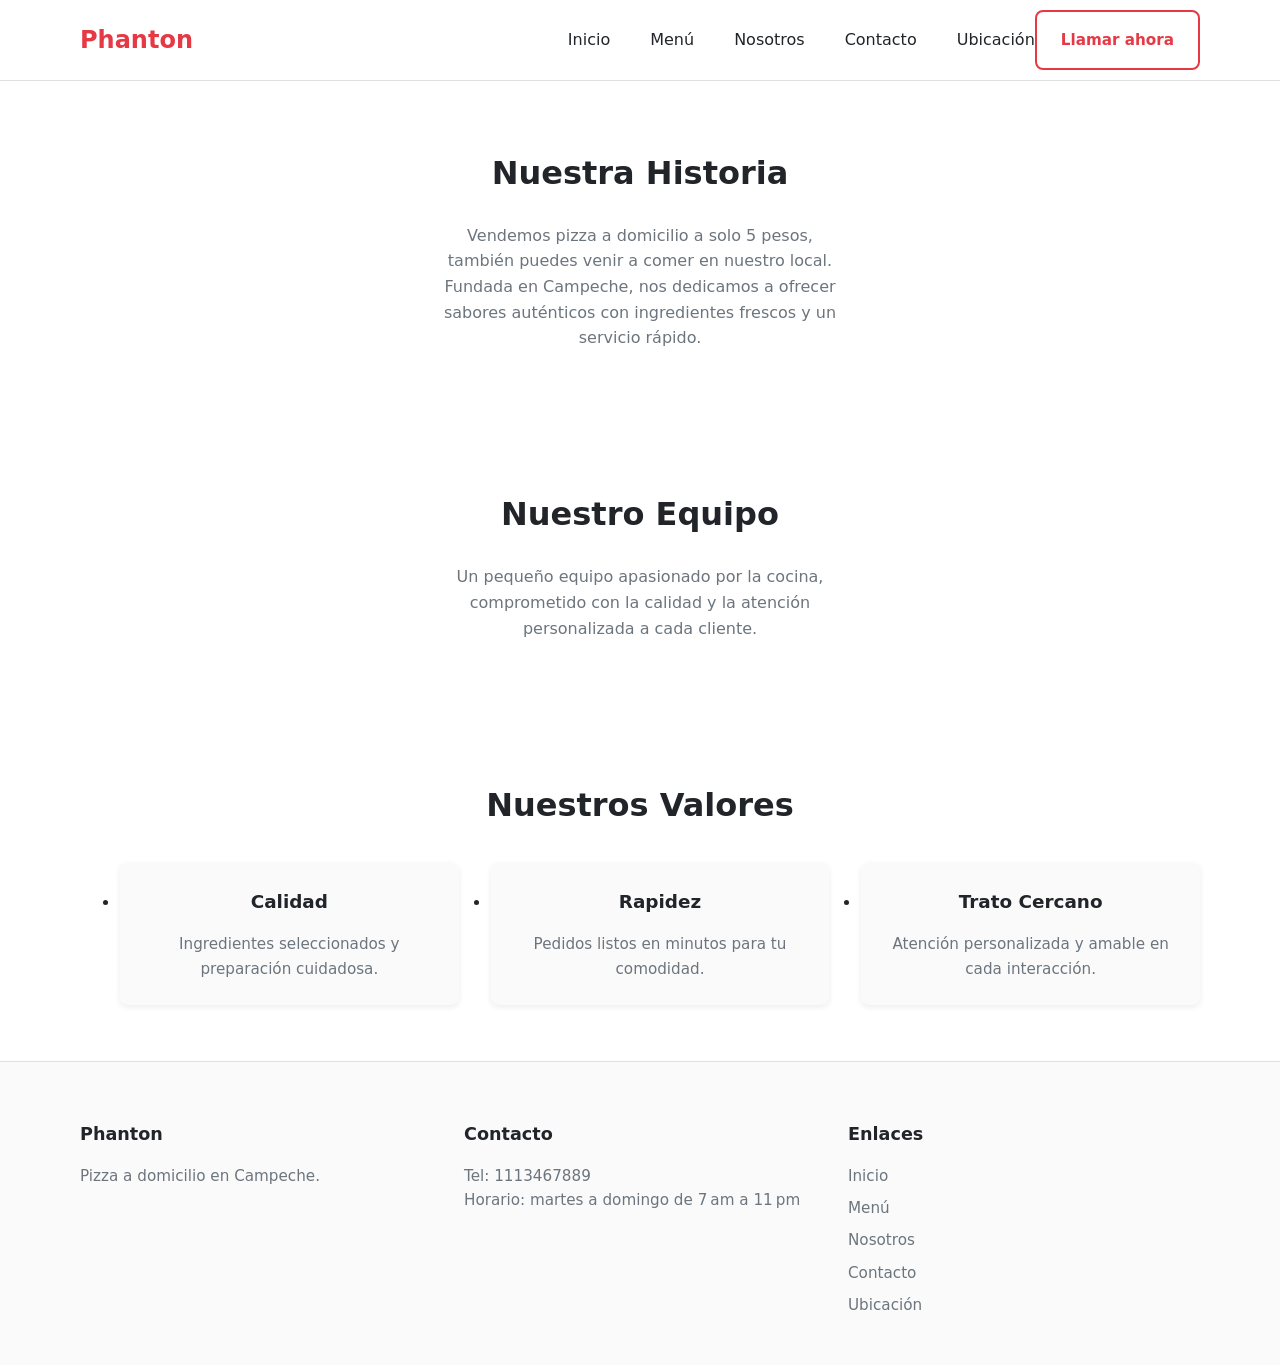
==== about.html @ 12680c93 "feat: generate about.html" ====
<!DOCTYPE html>
<html lang="es">
<head>
  <meta charset="UTF-8">
  <title>Phanton - Nosotros</title>
  <meta name="viewport" content="width=device-width, initial-scale=1">
  <link rel="stylesheet" href="styles.css">
</head>
<body>
  <header class="site-header">
    <div class="container header-inner">
      <div class="logo">Phanton</div>
      <nav class="site-nav">
        <ul class="menu-list">
          <li><a href="index.html" data-eb-editable="link" data-eb-key="about.a.1" data-eb-role="a" data-eb-kind="link">Inicio</a></li>
          <li><a href="menu.html" data-eb-editable="link" data-eb-key="about.a.2" data-eb-role="a" data-eb-kind="link">Menú</a></li>
          <li><a href="about.html" aria-current="page" data-eb-editable="link" data-eb-key="about.a.3" data-eb-role="a" data-eb-kind="link">Nosotros</a></li>
          <li><a href="contact.html" data-eb-editable="link" data-eb-key="about.a.4" data-eb-role="a" data-eb-kind="link">Contacto</a></li>
          <li><a href="location.html" data-eb-editable="link" data-eb-key="about.a.5" data-eb-role="a" data-eb-kind="link">Ubicación</a></li>
        </ul>
      </nav>
      <div class="header-cta">
        <a href="tel:1113467889" class="btn btn-secondary" data-eb-editable="link" data-eb-key="about.a.6" data-eb-role="a" data-eb-kind="link">Llamar ahora</a>
      </div>
    </div>
  </header>

  <main>
    <section class="intro">
      <div class="container">
        <h2 data-eb-editable="text" data-eb-key="about.h2.7" data-eb-role="h2" data-eb-kind="text">Nuestra Historia</h2>
        <p data-eb-editable data-eb-editable="text" data-eb-key="about.p.8" data-eb-role="p" data-eb-kind="text">Vendemos pizza a domicilio a solo 5 pesos, también puedes venir a comer en nuestro local. Fundada en Campeche, nos dedicamos a ofrecer sabores auténticos con ingredientes frescos y un servicio rápido.</p>
      </div>
    </section>

    <section class="team">
      <div class="container">
        <h2 data-eb-editable="text" data-eb-key="about.h2.9" data-eb-role="h2" data-eb-kind="text">Nuestro Equipo</h2>
        <p data-eb-editable data-eb-editable="text" data-eb-key="about.p.10" data-eb-role="p" data-eb-kind="text">Un pequeño equipo apasionado por la cocina, comprometido con la calidad y la atención personalizada a cada cliente.</p>
      </div>
    </section>

    <section class="values">
      <div class="container">
        <h2 data-eb-editable="text" data-eb-key="about.h2.11" data-eb-role="h2" data-eb-kind="text">Nuestros Valores</h2>
        <ul class="cards-grid" data-eb-editable>
          <li class="card">
            <h3 data-eb-editable="text" data-eb-key="about.h3.12" data-eb-role="h3" data-eb-kind="text">Calidad</h3>
            <p data-eb-editable="text" data-eb-key="about.p.13" data-eb-role="p" data-eb-kind="text">Ingredientes seleccionados y preparación cuidadosa.</p>
          </li>
          <li class="card">
            <h3 data-eb-editable="text" data-eb-key="about.h3.14" data-eb-role="h3" data-eb-kind="text">Rapidez</h3>
            <p data-eb-editable="text" data-eb-key="about.p.15" data-eb-role="p" data-eb-kind="text">Pedidos listos en minutos para tu comodidad.</p>
          </li>
          <li class="card">
            <h3 data-eb-editable="text" data-eb-key="about.h3.16" data-eb-role="h3" data-eb-kind="text">Trato Cercano</h3>
            <p data-eb-editable="text" data-eb-key="about.p.17" data-eb-role="p" data-eb-kind="text">Atención personalizada y amable en cada interacción.</p>
          </li>
        </ul>
      </div>
    </section>
  </main>

  <footer class="site-footer">
    <div class="container footer-inner">
      <div class="footer-col">
        <h3 data-eb-editable="text" data-eb-key="about.h3.18" data-eb-role="h3" data-eb-kind="text">Phanton</h3>
        <p data-eb-editable data-eb-editable="text" data-eb-key="about.p.19" data-eb-role="p" data-eb-kind="text">Pizza a domicilio en Campeche.</p>
      </div>
      <div class="footer-col">
        <h3 data-eb-editable="text" data-eb-key="about.h3.20" data-eb-role="h3" data-eb-kind="text">Contacto</h3>
        <p data-eb-editable="text" data-eb-key="about.p.21" data-eb-role="p" data-eb-kind="text">Tel: <a href="tel:1113467889" data-eb-editable="link" data-eb-key="about.a.22" data-eb-role="a" data-eb-kind="link">1113467889</a></p>
        <p data-eb-editable="text" data-eb-key="about.p.23" data-eb-role="p" data-eb-kind="text">Horario: martes a domingo de 7 am a 11 pm</p>
      </div>
      <div class="footer-col">
        <h3 data-eb-editable="text" data-eb-key="about.h3.24" data-eb-role="h3" data-eb-kind="text">Enlaces</h3>
        <ul>
          <li><a href="index.html" data-eb-editable="link" data-eb-key="about.a.25" data-eb-role="a" data-eb-kind="link">Inicio</a></li>
          <li><a href="menu.html" data-eb-editable="link" data-eb-key="about.a.26" data-eb-role="a" data-eb-kind="link">Menú</a></li>
          <li><a href="about.html" data-eb-editable="link" data-eb-key="about.a.27" data-eb-role="a" data-eb-kind="link">Nosotros</a></li>
          <li><a href="contact.html" data-eb-editable="link" data-eb-key="about.a.28" data-eb-role="a" data-eb-kind="link">Contacto</a></li>
          <li><a href="location.html" data-eb-editable="link" data-eb-key="about.a.29" data-eb-role="a" data-eb-kind="link">Ubicación</a></li>
        </ul>
      </div>
    </div>
  </footer>
</body>
</html>
---- styles.css ----
:root {
  /* Espaciado base */
  --space-2: 4px;
  --space-4: 8px;
  --space-6: 12px;
  --space-8: 16px;
  --space-12: 24px;
  --space-16: 32px;
  --space-20: 40px;
  --space-24: 48px;

  /* Radios */
  --radius-sm: 4px;
  --radius-md: 8px;
  --radius-lg: 12px;

  /* Sombras */
  --shadow-low: 0 2px 6px rgba(0,0,0,0.08);
  --shadow-med: 0 4px 12px rgba(0,0,0,0.12);
  --shadow-high: 0 8px 24px rgba(0,0,0,0.18);

  /* Colores */
  --color-bg: #ffffff;
  --color-surface: #fafafa;
  --color-primary: #e63946;          /* tomate */
  --color-primary-dark: #d62839;
  --color-accent: #f4a261;           /* dorado suave */
  --color-text: #212529;
  --color-muted: #6c757d;
  --color-border: #e0e0e0;
  --color-inverse: #ffffff;

  /* Tipografía */
  --font-base: system-ui, -apple-system, BlinkMacSystemFont, 'Segoe UI', Roboto, 'Helvetica Neue', Arial, 'Noto Sans', sans-serif;
  --font-weight-regular: 400;
  --font-weight-medium: 500;
  --font-weight-semibold: 600;
  --font-weight-bold: 700;

  /* Transiciones */
  --transition-fast: 150ms ease;
  --transition-normal: 250ms ease;
}

*, *::before, *::after { box-sizing: border-box; }
html { font-size: 100%; scroll-behavior: smooth; }
body {
  margin: 0;
  font-family: var(--font-base);
  font-weight: var(--font-weight-regular);
  line-height: 1.6;
  color: var(--color-text);
  background-color: var(--color-bg);
}

img, picture, video, canvas, svg { display: block; max-width: 100%; height: auto; }
a { color: inherit; text-decoration: none; }

/* Utilidades */
.container {
  width: 90%;
  max-width: 1200px;
  margin-inline: auto;
  padding-left: var(--space-8);
  padding-right: var(--space-8);
}

.visually-hidden { position: absolute; width: 1px; height: 1px; padding: 0; margin: -1px; overflow: hidden; clip: rect(0,0,0,0); border: 0; }

/* Header */
.site-header {
  background-color: var(--color-bg);
  border-bottom: 1px solid var(--color-border);
  position: sticky;
  top: 0;
  z-index: 1000;
}
.header-inner {
  display: flex;
  align-items: center;
  justify-content: space-between;
  min-height: 4.5rem;
}
.logo {
  display: flex;
  align-items: center;
  gap: var(--space-4);
  font-weight: var(--font-weight-semibold);
  font-size: 1.25rem;
  color: var(--color-primary);
}
.logo svg { flex-shrink: 0; }

.site-nav {
  margin-left: auto;
}
.menu-list {
  display: flex;
  gap: var(--space-12);
  list-style: none;
  margin: 0;
  padding: 0;
}
.menu-list li a {
  font-weight: var(--font-weight-medium);
  padding: var(--space-4) 0;
  position: relative;
  color: var(--color-text);
}
.menu-list li a::after {
  content: '';
  position: absolute;
  left: 0;
  bottom: -2px;
  width: 0;
  height: 2px;
  background-color: var(--color-primary);
  transition: var(--transition-normal);
}
.menu-list li a:hover::after,
.menu-list li a:focus-visible::after { width: 100%; }

.header-cta {
  display: flex;
  gap: var(--space-8);
  align-items: center;
}

/* Botones */
.btn {
  display: inline-flex;
  align-items: center;
  justify-content: center;
  gap: var(--space-4);
  font-weight: var(--font-weight-semibold);
  border: none;
  border-radius: var(--radius-md);
  cursor: pointer;
  text-decoration: none;
  transition: background-color var(--transition-fast), opacity var(--transition-fast), transform var(--transition-fast);
  padding: var(--space-8) var(--space-12);
  font-size: 0.95rem;
}
.btn-primary {
  background-color: var(--color-primary);
  color: var(--color-inverse);
}
.btn-primary:hover {
  background-color: var(--color-primary-dark);
  opacity: 0.9;
}
.btn-primary:active { transform: translateY(1px); }
.btn-secondary {
  background-color: transparent;
  color: var(--color-primary);
  border: 2px solid var(--color-primary);
}
.btn-secondary:hover {
  background-color: rgba(230,57,70,0.08);
}
.btn-secondary:active { transform: translateY(1px); }

.btn svg { flex-shrink: 0; }

/* Nav toggle (mobile) */
.nav-toggle {
  display: flex;
  align-items: center;
  justify-content: center;
  width: 2.5rem;
  height: 2.5rem;
  background: transparent;
  border: none;
  padding: 0;
  cursor: pointer;
}
.nav-toggle svg {
  width: 1.5rem;
  height: 1.5rem;
}

/* Hero */
.hero {
  background-color: var(--color-surface);
  padding: var(--space-24) 0;
  text-align: center;
}
.hero h1 {
  font-size: clamp(1.8rem, 5vw, 2.5rem);
  margin-bottom: var(--space-8);
  font-weight: var(--font-weight-bold);
  color: var(--color-text);
}
.hero p {
  font-size: 1rem;
  margin-bottom: var(--space-16);
  max-width: 32ch;
  margin-left: auto;
  margin-right: auto;
  color: var(--color-muted);
}

/* Sections comunes */
section {
  padding: var(--space-20) 0;
}
section h2 {
  font-size: clamp(1.5rem, 4vw, 2rem);
  margin-bottom: var(--space-12);
  font-weight: var(--font-weight-semibold);
  text-align: center;
  color: var(--color-text);
}
section p {
  max-width: 40ch;
  margin-left: auto;
  margin-right: auto;
  text-align: center;
  color: var(--color-muted);
  margin-bottom: var(--space-16);
}

/* About preview */
.about-preview { background-color: var(--color-bg); }

/* Menu preview grid */
.cards-grid {
  display: grid;
  gap: var(--space-16);
  grid-template-columns: repeat(auto-fit, minmax(260px, 1fr));
  margin-top: var(--space-16);
}
.card {
  background-color: var(--color-surface);
  border-radius: var(--radius-md);
  padding: var(--space-12);
  text-align: center;
  box-shadow: var(--shadow-low);
  transition: transform var(--transition-normal), box-shadow var(--transition-normal);
}
.card:hover {
  transform: translateY(-4px);
  box-shadow: var(--shadow-med);
}
.card h3 {
  margin: 0 0 var(--space-8) 0;
  font-size: 1.15rem;
  font-weight: var(--font-weight-semibold);
  color: var(--color-text);
}
.card p {
  margin: 0;
  font-size: 0.95rem;
  color: var(--color-muted);
}

/* CTA Call */
.cta-call {
  background-color: var(--color-surface);
  text-align: center;
}
.cta-buttons {
  display: flex;
  flex-wrap: wrap;
  gap: var(--space-8);
  justify-content: center;
  margin-top: var(--space-12);
}

/* Location preview */
.location-preview { background-color: var(--color-bg); }

/* Footer */
.site-footer {
  background-color: var(--color-surface);
  padding: var(--space-20) 0;
  border-top: 1px solid var(--color-border);
}
.footer-inner {
  display: grid;
  gap: var(--space-16);
  grid-template-columns: repeat(auto-fit, minmax(180px, 1fr));
  text-align: left;
}
.footer-col h3, .footer-col h4 {
  font-size: 1.1rem;
  margin-bottom: var(--space-8);
  font-weight: var(--font-weight-semibold);
  color: var(--color-text);
}
.footer-col p, .footer-col ul {
  margin: 0;
  padding: 0;
  list-style: none;
  color: var(--color-muted);
  font-size: 0.95rem;
}
.footer-col ul li {
  margin-bottom: var(--space-4);
}
.footer-col ul li a {
  color: var(--color-muted);
  transition: color var(--transition-fast);
}
.footer-col ul li a:hover,
.footer-col ul li a:focus-visible { color: var(--color-primary); }

/* Responsive adjustments */
@media (min-width: 768px) {
  .header-inner { min-height: 5rem; }
  .logo { font-size: 1.5rem; }
  .nav-toggle { display: none; }
  .menu-list { gap: var(--space-20); }
  .menu-list li a { padding: var(--space-6) 0; }
  .header-cta { gap: var(--space-12); }
}

@media (prefers-reduced-motion: reduce) {
  * { transition-duration: 0.001ms !important; }
}
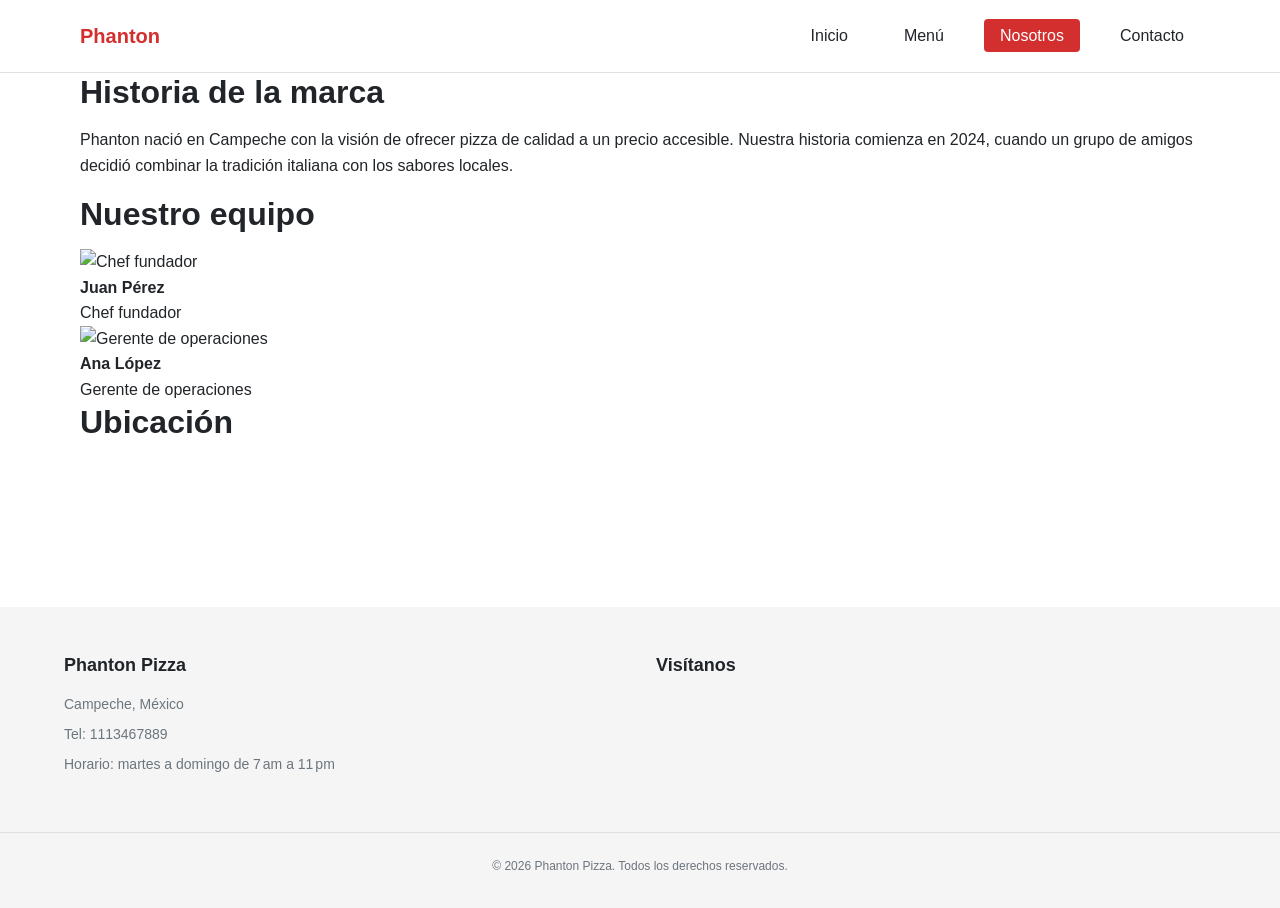
==== commit 09fa915a: "feat: generate about.html" ====
--- a/about.html
+++ b/about.html
@@ -1,88 +1,74 @@
 <!DOCTYPE html>
 <html lang="es">
 <head>
-  <meta charset="UTF-8">
-  <title>Phanton - Nosotros</title>
-  <meta name="viewport" content="width=device-width, initial-scale=1">
-  <link rel="stylesheet" href="styles.css">
+<meta charset="UTF-8">
+<title>Phanton Pizza - Nosotros</title>
+<link rel="stylesheet" href="styles.css">
+<meta name="viewport" content="width=device-width, initial-scale=1.0">
 </head>
 <body>
-  <header class="site-header">
-    <div class="container header-inner">
-      <div class="logo">Phanton</div>
-      <nav class="site-nav">
-        <ul class="menu-list">
-          <li><a href="index.html" data-eb-editable="link" data-eb-key="about.a.1" data-eb-role="a" data-eb-kind="link">Inicio</a></li>
-          <li><a href="menu.html" data-eb-editable="link" data-eb-key="about.a.2" data-eb-role="a" data-eb-kind="link">Menú</a></li>
-          <li><a href="about.html" aria-current="page" data-eb-editable="link" data-eb-key="about.a.3" data-eb-role="a" data-eb-kind="link">Nosotros</a></li>
-          <li><a href="contact.html" data-eb-editable="link" data-eb-key="about.a.4" data-eb-role="a" data-eb-kind="link">Contacto</a></li>
-          <li><a href="location.html" data-eb-editable="link" data-eb-key="about.a.5" data-eb-role="a" data-eb-kind="link">Ubicación</a></li>
-        </ul>
-      </nav>
-      <div class="header-cta">
-        <a href="tel:1113467889" class="btn btn-secondary" data-eb-editable="link" data-eb-key="about.a.6" data-eb-role="a" data-eb-kind="link">Llamar ahora</a>
-      </div>
-    </div>
-  </header>
+<header class="site-header">
+<div class="container header-inner">
+<a href="index.html" class="logo" data-eb-editable="link" data-eb-key="about.a.1" data-eb-role="a" data-eb-kind="link">Phanton</a>
+<button class="nav-toggle" aria-label="Abrir menú" aria-controls="primary-menu" data-eb-editable="link" data-eb-key="about.button.2" data-eb-role="button" data-eb-kind="link">
+<span class="hamburger"></span>
+</button>
+<nav class="primary-nav" id="primary-menu">
+<ul>
+<li><a href="index.html" data-eb-editable="link" data-eb-key="about.a.3" data-eb-role="a" data-eb-kind="link">Inicio</a></li>
+<li><a href="menu.html" data-eb-editable="link" data-eb-key="about.a.4" data-eb-role="a" data-eb-kind="link">Menú</a></li>
+<li><a href="about.html" aria-current="page" data-eb-editable="link" data-eb-key="about.a.5" data-eb-role="a" data-eb-kind="link">Nosotros</a></li>
+<li><a href="contact.html" data-eb-editable="link" data-eb-key="about.a.6" data-eb-role="a" data-eb-kind="link">Contacto</a></li>
+</ul>
+</nav>
+</div>
+</header>
 
-  <main>
-    <section class="intro">
-      <div class="container">
-        <h2 data-eb-editable="text" data-eb-key="about.h2.7" data-eb-role="h2" data-eb-kind="text">Nuestra Historia</h2>
-        <p data-eb-editable data-eb-editable="text" data-eb-key="about.p.8" data-eb-role="p" data-eb-kind="text">Vendemos pizza a domicilio a solo 5 pesos, también puedes venir a comer en nuestro local. Fundada en Campeche, nos dedicamos a ofrecer sabores auténticos con ingredientes frescos y un servicio rápido.</p>
-      </div>
-    </section>
+<main>
+<section class="historia container" data-eb-editable>
+<h2 data-eb-editable="text" data-eb-key="about.h2.7" data-eb-role="h2" data-eb-kind="text">Historia de la marca</h2>
+<p data-eb-editable="text" data-eb-key="about.p.8" data-eb-role="p" data-eb-kind="text">Phanton nació en Campeche con la visión de ofrecer pizza de calidad a un precio accesible. Nuestra historia comienza en 2024, cuando un grupo de amigos decidió combinar la tradición italiana con los sabores locales.</p>
+</section>
 
-    <section class="team">
-      <div class="container">
-        <h2 data-eb-editable="text" data-eb-key="about.h2.9" data-eb-role="h2" data-eb-kind="text">Nuestro Equipo</h2>
-        <p data-eb-editable data-eb-editable="text" data-eb-key="about.p.10" data-eb-role="p" data-eb-kind="text">Un pequeño equipo apasionado por la cocina, comprometido con la calidad y la atención personalizada a cada cliente.</p>
-      </div>
-    </section>
+<section class="equipo container" data-eb-editable>
+<h2 data-eb-editable="text" data-eb-key="about.h2.9" data-eb-role="h2" data-eb-kind="text">Nuestro equipo</h2>
+<div class="team-grid">
+<figure>
+<img src="placeholder.jpg" alt="Chef fundador" data-eb-editable="image" data-eb-key="about.img.10" data-eb-role="img" data-eb-kind="image">
+<figcaption>
+<strong>Juan Pérez</strong><br>Chef fundador
+</figcaption>
+</figure>
+<figure>
+<img src="placeholder.jpg" alt="Gerente de operaciones" data-eb-editable="image" data-eb-key="about.img.11" data-eb-role="img" data-eb-kind="image">
+<figcaption>
+<strong>Ana López</strong><br>Gerente de operaciones
+</figcaption>
+</figure>
+</div>
+</section>
 
-    <section class="values">
-      <div class="container">
-        <h2 data-eb-editable="text" data-eb-key="about.h2.11" data-eb-role="h2" data-eb-kind="text">Nuestros Valores</h2>
-        <ul class="cards-grid" data-eb-editable>
-          <li class="card">
-            <h3 data-eb-editable="text" data-eb-key="about.h3.12" data-eb-role="h3" data-eb-kind="text">Calidad</h3>
-            <p data-eb-editable="text" data-eb-key="about.p.13" data-eb-role="p" data-eb-kind="text">Ingredientes seleccionados y preparación cuidadosa.</p>
-          </li>
-          <li class="card">
-            <h3 data-eb-editable="text" data-eb-key="about.h3.14" data-eb-role="h3" data-eb-kind="text">Rapidez</h3>
-            <p data-eb-editable="text" data-eb-key="about.p.15" data-eb-role="p" data-eb-kind="text">Pedidos listos en minutos para tu comodidad.</p>
-          </li>
-          <li class="card">
-            <h3 data-eb-editable="text" data-eb-key="about.h3.16" data-eb-role="h3" data-eb-kind="text">Trato Cercano</h3>
-            <p data-eb-editable="text" data-eb-key="about.p.17" data-eb-role="p" data-eb-kind="text">Atención personalizada y amable en cada interacción.</p>
-          </li>
-        </ul>
-      </div>
-    </section>
-  </main>
+<section class="mapa container" data-eb-editable>
+<h2 data-eb-editable="text" data-eb-key="about.h2.12" data-eb-role="h2" data-eb-kind="text">Ubicación</h2>
+<iframe src="https://www.google.com/maps/embed?pb=!1m18!1m12!1m3!1d1590204.7511493105!2d-90.0833210465046!3d19.18394339423709!2m3!1f0!2f0!3f0!3m2!1i1024!2i768!4f13.1!3m3!1m2!1s0x8f5a55d2e2bd4cb3%3A0x18dfb8a962aab997!2sPizzas%20y%20Tacos%20EL%20SUSPIRO!5e1!3m2!1ses-419!2smx!4v1788581362156!5m2!1ses-419!2smx" width="600" height="450" style="border:0;" allowfullscreen="" loading="lazy" referrerpolicy="strict-origin-when-cross-origin"></iframe>
+</section>
+</main>
 
-  <footer class="site-footer">
-    <div class="container footer-inner">
-      <div class="footer-col">
-        <h3 data-eb-editable="text" data-eb-key="about.h3.18" data-eb-role="h3" data-eb-kind="text">Phanton</h3>
-        <p data-eb-editable data-eb-editable="text" data-eb-key="about.p.19" data-eb-role="p" data-eb-kind="text">Pizza a domicilio en Campeche.</p>
-      </div>
-      <div class="footer-col">
-        <h3 data-eb-editable="text" data-eb-key="about.h3.20" data-eb-role="h3" data-eb-kind="text">Contacto</h3>
-        <p data-eb-editable="text" data-eb-key="about.p.21" data-eb-role="p" data-eb-kind="text">Tel: <a href="tel:1113467889" data-eb-editable="link" data-eb-key="about.a.22" data-eb-role="a" data-eb-kind="link">1113467889</a></p>
-        <p data-eb-editable="text" data-eb-key="about.p.23" data-eb-role="p" data-eb-kind="text">Horario: martes a domingo de 7 am a 11 pm</p>
-      </div>
-      <div class="footer-col">
-        <h3 data-eb-editable="text" data-eb-key="about.h3.24" data-eb-role="h3" data-eb-kind="text">Enlaces</h3>
-        <ul>
-          <li><a href="index.html" data-eb-editable="link" data-eb-key="about.a.25" data-eb-role="a" data-eb-kind="link">Inicio</a></li>
-          <li><a href="menu.html" data-eb-editable="link" data-eb-key="about.a.26" data-eb-role="a" data-eb-kind="link">Menú</a></li>
-          <li><a href="about.html" data-eb-editable="link" data-eb-key="about.a.27" data-eb-role="a" data-eb-kind="link">Nosotros</a></li>
-          <li><a href="contact.html" data-eb-editable="link" data-eb-key="about.a.28" data-eb-role="a" data-eb-kind="link">Contacto</a></li>
-          <li><a href="location.html" data-eb-editable="link" data-eb-key="about.a.29" data-eb-role="a" data-eb-kind="link">Ubicación</a></li>
-        </ul>
-      </div>
-    </div>
-  </footer>
+<footer class="site-footer">
+<div class="container footer-inner">
+<div class="footer-info">
+<h3 class="footer-title" data-eb-editable="text" data-eb-key="about.h3.13" data-eb-role="h3" data-eb-kind="text">Phanton Pizza</h3>
+<p class="footer-address" data-eb-editable="text" data-eb-key="about.p.14" data-eb-role="p" data-eb-kind="text">Campeche, México</p>
+<p class="footer-phone" data-eb-editable="text" data-eb-key="about.p.15" data-eb-role="p" data-eb-kind="text">Tel: 1113467889</p>
+<p class="footer-schedule" data-eb-editable="text" data-eb-key="about.p.16" data-eb-role="p" data-eb-kind="text">Horario: martes a domingo de 7 am a 11 pm</p>
+</div>
+<div class="footer-map">
+<h3 class="footer-title" data-eb-editable="text" data-eb-key="about.h3.17" data-eb-role="h3" data-eb-kind="text">Visítanos</h3>
+</div>
+</div>
+<div class="footer-bottom">
+<p data-eb-editable="text" data-eb-key="about.p.18" data-eb-role="p" data-eb-kind="text">© 2026 Phanton Pizza. Todos los derechos reservados.</p>
+</div>
+</footer>
 </body>
 </html>
--- a/styles.css
+++ b/styles.css
@@ -1,73 +1,123 @@
+/* Phanton Pizza – estilos personalizados */
+
 :root {
-  /* Espaciado base */
-  --space-2: 4px;
-  --space-4: 8px;
-  --space-6: 12px;
-  --space-8: 16px;
-  --space-12: 24px;
-  --space-16: 32px;
-  --space-20: 40px;
-  --space-24: 48px;
-
-  /* Radios */
-  --radius-sm: 4px;
-  --radius-md: 8px;
-  --radius-lg: 12px;
-
-  /* Sombras */
-  --shadow-low: 0 2px 6px rgba(0,0,0,0.08);
-  --shadow-med: 0 4px 12px rgba(0,0,0,0.12);
-  --shadow-high: 0 8px 24px rgba(0,0,0,0.18);
+  /* Espaciado base (8px) */
+  --space-0: 0;
+  --space-1: 0.5rem;   /* 8px */
+  --space-2: 1rem;     /* 16px */
+  --space-3: 1.5rem;   /* 24px */
+  --space-4: 2rem;     /* 32px */
+  --space-5: 3rem;     /* 48px */
+  --space-6: 4rem;     /* 64px */
+
+  /* Radio y sombra */
+  --radius-sm: 0.25rem;   /* 4px */
+  --radius-md: 0.5rem;    /* 8px */
+  --radius-lg: 1rem;      /* 16px */
+  --shadow-sm: 0 1px 3px rgba(0,0,0,0.12);
+  --shadow-md: 0 4px 6px rgba(0,0,0,0.15);
+  --shadow-lg: 0 8px 16px rgba(0,0,0,0.2);
+
+  /* Tipografía */
+  --font-sans: 'Helvetica Neue', Arial, sans-serif;
+  --font-serif: 'Georgia', serif;
+  --font-weight-regular: 400;
+  --font-weight-medium: 500;
+  --font-weight-bold: 700;
+  --font-size-xs: 0.75rem;   /* 12px */
+  --font-size-sm: 0.875rem;  /* 14px */
+  --font-size-base: 1rem;    /* 16px */
+  --font-size-lg: 1.125rem;  /* 18px */
+  --font-size-xl: 1.25rem;   /* 20px */
+  --font-size-2xl: 1.5rem;   /* 24px */
+  --font-size-3xl: 2rem;     /* 32px */
+  --font-size-4xl: 2.5rem;   /* 40px */
 
   /* Colores */
   --color-bg: #ffffff;
-  --color-surface: #fafafa;
-  --color-primary: #e63946;          /* tomate */
-  --color-primary-dark: #d62839;
-  --color-accent: #f4a261;           /* dorado suave */
+  --color-bg-muted: #fafafa;
+  --color-bg-alt: #f5f5f5;
   --color-text: #212529;
-  --color-muted: #6c757d;
+  --color-text-muted: #6c757d;
+  --color-primary: #d32f2f;   /* rojo tomate */
+  --color-primary-dark: #b71c1c;
+  --color-primary-light: #ff8a80;
   --color-border: #e0e0e0;
-  --color-inverse: #ffffff;
-
-  /* Tipografía */
-  --font-base: system-ui, -apple-system, BlinkMacSystemFont, 'Segoe UI', Roboto, 'Helvetica Neue', Arial, 'Noto Sans', sans-serif;
-  --font-weight-regular: 400;
-  --font-weight-medium: 500;
-  --font-weight-semibold: 600;
-  --font-weight-bold: 700;
-
-  /* Transiciones */
-  --transition-fast: 150ms ease;
-  --transition-normal: 250ms ease;
-}
-
-*, *::before, *::after { box-sizing: border-box; }
-html { font-size: 100%; scroll-behavior: smooth; }
+  --color-success: #2e7d32;
+  --color-warning: #f9a825;
+}
+
+/* Reset básico */
+*, *::before, *::after {
+  box-sizing: border-box;
+  margin: 0;
+  padding: 0;
+}
+
+html {
+  font-size: 100%; /* 16px base */
+  scroll-behavior: smooth;
+}
+
 body {
-  margin: 0;
-  font-family: var(--font-base);
+  font-family: var(--font-sans);
   font-weight: var(--font-weight-regular);
   line-height: 1.6;
   color: var(--color-text);
   background-color: var(--color-bg);
 }
 
-img, picture, video, canvas, svg { display: block; max-width: 100%; height: auto; }
-a { color: inherit; text-decoration: none; }
-
-/* Utilidades */
+img, svg, iframe {
+  max-width: 100%;
+  height: auto;
+  display: block;
+}
+
+a {
+  color: inherit;
+  text-decoration: none;
+}
+
+button, .btn {
+  cursor: pointer;
+  font-family: inherit;
+}
+
+/* Contenedor */
 .container {
   width: 90%;
   max-width: 1200px;
-  margin-inline: auto;
-  padding-left: var(--space-8);
-  padding-right: var(--space-8);
-}
-
-.visually-hidden { position: absolute; width: 1px; height: 1px; padding: 0; margin: -1px; overflow: hidden; clip: rect(0,0,0,0); border: 0; }
-
-/* Header */
+  margin: 0 auto;
+  padding-left: var(--space-2);
+  padding-right: var(--space-2);
+}
+
+/* Tipografía de encabezados */
+h1, h2, h3, h4, h5, h6 {
+  font-family: var(--font-sans);
+  font-weight: var(--font-weight-bold);
+  line-height: 1.2;
+  margin-bottom: var(--space-2);
+  color: var(--color-text);
+}
+
+h1 { font-size: var(--font-size-4xl); }
+
+h2 { font-size: var(--font-size-3xl); }
+
+h3 { font-size: var(--font-size-2xl); }
+
+h4 { font-size: var(--font-size-xl); }
+
+h5 { font-size: var(--font-size-lg); }
+
+h6 { font-size: var(--font-size-base); }
+
+p {
+  margin-bottom: var(--space-2);
+}
+
+/* ==== Header & Navegación ==== */
 .site-header {
   background-color: var(--color-bg);
   border-bottom: 1px solid var(--color-border);
@@ -75,246 +125,343 @@
   top: 0;
   z-index: 1000;
 }
+
 .header-inner {
   display: flex;
   align-items: center;
   justify-content: space-between;
-  min-height: 4.5rem;
-}
+  min-height: 4.5rem; /* 72px */
+}
+
 .logo {
-  display: flex;
-  align-items: center;
-  gap: var(--space-4);
-  font-weight: var(--font-weight-semibold);
-  font-size: 1.25rem;
+  font-size: var(--font-size-xl);
+  font-weight: var(--font-weight-bold);
   color: var(--color-primary);
-}
-.logo svg { flex-shrink: 0; }
-
-.site-nav {
-  margin-left: auto;
-}
-.menu-list {
-  display: flex;
-  gap: var(--space-12);
-  list-style: none;
-  margin: 0;
-  padding: 0;
-}
-.menu-list li a {
-  font-weight: var(--font-weight-medium);
-  padding: var(--space-4) 0;
-  position: relative;
-  color: var(--color-text);
-}
-.menu-list li a::after {
-  content: '';
-  position: absolute;
-  left: 0;
-  bottom: -2px;
-  width: 0;
-  height: 2px;
-  background-color: var(--color-primary);
-  transition: var(--transition-normal);
-}
-.menu-list li a:hover::after,
-.menu-list li a:focus-visible::after { width: 100%; }
-
-.header-cta {
-  display: flex;
-  gap: var(--space-8);
-  align-items: center;
-}
-
-/* Botones */
-.btn {
-  display: inline-flex;
+  text-decoration: none;
+}
+
+.nav-toggle {
+  background: transparent;
+  border: none;
+  display: none; /* se muestra en móvil */
+  width: 2.5rem;
+  height: 2.5rem;
   align-items: center;
   justify-content: center;
-  gap: var(--space-4);
-  font-weight: var(--font-weight-semibold);
-  border: none;
-  border-radius: var(--radius-md);
-  cursor: pointer;
-  text-decoration: none;
-  transition: background-color var(--transition-fast), opacity var(--transition-fast), transform var(--transition-fast);
-  padding: var(--space-8) var(--space-12);
-  font-size: 0.95rem;
-}
+}
+
+.primary-nav {
+  display: flex;
+  gap: var(--space-3);
+}
+
+.primary-nav ul {
+  display: flex;
+  gap: var(--space-3);
+  list-style: none;
+}
+
+.primary-nav a {
+  font-weight: var(--font-weight-medium);
+  padding: var(--space-1) var(--space-2);
+  border-radius: var(--radius-sm);
+  transition: background-color 0.2s ease, color 0.2s ease;
+}
+
+.primary-nav a:hover,
+.primary-nav a:focus {
+  background-color: var(--color-bg-muted);
+}
+
+.primary-nav a[aria-current="page"] {
+  background-color: var(--color-primary);
+  color: var(--color-bg);
+}
+
+/* Menú móvil */
+@media (max-width: 768px) {
+  .nav-toggle {
+    display: flex;
+  }
+  .primary-nav {
+    position: absolute;
+    top: 100%;
+    left: 0;
+    right: 0;
+    background-color: var(--color-bg);
+    flex-direction: column;
+    align-items: stretch;
+    max-height: 0;
+    overflow: hidden;
+    transition: max-height 0.3s ease-out;
+    border-top: 1px solid var(--color-border);
+  }
+  .primary-nav.open {
+    max-height: 20rem; /* suficiente para mostrar los ítems */
+  }
+  .primary-nav ul {
+    flex-direction: column;
+    gap: 0;
+  }
+  .primary-nav a {
+    padding: var(--space-2) var(--space-3);
+    text-align: left;
+    border-top: 1px solid var(--color-border);
+  }
+  .primary-nav a:first-child {
+    border-top: none;
+  }
+}
+
+/* ==== Botones ==== */
+.btn {
+  display: inline-block;
+  font-weight: var(--font-weight-medium);
+  text-align: center;
+  white-space: nowrap;
+  vertical-align: middle;
+  user-select: none;
+  border: var(--space-0) solid transparent;
+  padding: var(--space-1) var(--space-2);
+  font-size: var(--font-size-base);
+  border-radius: var(--radius-sm);
+  transition: background-color 0.2s ease, border-color 0.2s ease, color 0.2s ease, transform 0.1s ease;
+}
+
 .btn-primary {
   background-color: var(--color-primary);
-  color: var(--color-inverse);
-}
-.btn-primary:hover {
+  color: var(--color-bg);
+}
+
+.btn-primary:hover,
+.btn-primary:focus {
   background-color: var(--color-primary-dark);
-  opacity: 0.9;
-}
-.btn-primary:active { transform: translateY(1px); }
+}
+
+.btn-primary:active {
+  transform: translateY(1px);
+}
+
 .btn-secondary {
   background-color: transparent;
   color: var(--color-primary);
   border: 2px solid var(--color-primary);
 }
-.btn-secondary:hover {
-  background-color: rgba(230,57,70,0.08);
-}
-.btn-secondary:active { transform: translateY(1px); }
-
-.btn svg { flex-shrink: 0; }
-
-/* Nav toggle (mobile) */
-.nav-toggle {
+
+.btn-secondary:hover,
+.btn-secondary:focus {
+  background-color: var(--color-primary-light);
+  color: var(--color-bg);
+}
+
+.btn-secondary:active {
+  transform: translateY(1px);
+}
+
+.btn-outline {
+  background-color: transparent;
+  color: var(--color-text);
+  border: 2px solid var(--color-border);
+}
+
+.btn-outline:hover,
+.btn-outline:focus {
+  background-color: var(--color-bg-muted);
+  border-color: var(--color-primary);
+}
+
+.btn-outline:active {
+  transform: translateY(1px);
+}
+
+/* ==== Hero ==== */
+.hero {
+  background-color: var(--color-bg-muted);
+  padding: var(--space-6) 0 var(--space-5);
+  text-align: center;
+}
+
+.hero-title {
+  margin-bottom: var(--space-2);
+}
+
+.hero-subtitle {
+  font-size: var(--font-size-lg);
+  color: var(--color-text-muted);
+  margin-bottom: var(--space-4);
+}
+
+.hero-actions {
+  display: flex;
+  flex-wrap: wrap;
+  gap: var(--space-2);
+  justify-content: center;
+}
+
+/* ==== Sección de valor ==== */
+.value {
+  padding: var(--space-5) 0;
+  background-color: var(--color-bg);
+}
+
+.value-heading {
+  text-align: center;
+  margin-bottom: var(--space-2);
+}
+
+.value-text {
+  max-width: 48rem;
+  margin-left: auto;
+  margin-right: auto;
+  text-align: center;
+  color: var(--color-text-muted);
+}
+
+/* ==== Teaser del menú ==== */
+.menu-teaser {
+  padding: var(--space-5) 0;
+  background-color: var(--color-bg-alt);
+  text-align: center;
+}
+
+.teaser-heading {
+  margin-bottom: var(--space-1);
+}
+
+.teaser-text {
+  font-size: var(--font-size-lg);
+  color: var(--color-text-muted);
+  margin-bottom: var(--space-3);
+}
+
+.teaser-image {
+  width: 18rem;
+  height: 18rem;
+  margin: 0 auto var(--space-4);
+  background-color: var(--color-bg);
+  border-radius: 50%;
+  overflow: hidden;
+  box-shadow: var(--shadow-md);
   display: flex;
   align-items: center;
   justify-content: center;
-  width: 2.5rem;
-  height: 2.5rem;
-  background: transparent;
-  border: none;
-  padding: 0;
-  cursor: pointer;
-}
-.nav-toggle svg {
-  width: 1.5rem;
-  height: 1.5rem;
-}
-
-/* Hero */
-.hero {
-  background-color: var(--color-surface);
-  padding: var(--space-24) 0;
-  text-align: center;
-}
-.hero h1 {
-  font-size: clamp(1.8rem, 5vw, 2.5rem);
-  margin-bottom: var(--space-8);
-  font-weight: var(--font-weight-bold);
-  color: var(--color-text);
-}
-.hero p {
-  font-size: 1rem;
-  margin-bottom: var(--space-16);
-  max-width: 32ch;
+}
+
+.teaser-image svg {
+  width: 100%;
+  height: 100%;
+}
+
+/* ==== CTA final ==== */
+.cta {
+  padding: var(--space-6) 0 var(--space-5);
+  background-color: var(--color-bg);
+  text-align: center;
+}
+
+.cta-title {
+  margin-bottom: var(--space-2);
+}
+
+.cta-text {
+  max-width: 36rem;
   margin-left: auto;
   margin-right: auto;
-  color: var(--color-muted);
-}
-
-/* Sections comunes */
-section {
-  padding: var(--space-20) 0;
-}
-section h2 {
-  font-size: clamp(1.5rem, 4vw, 2rem);
-  margin-bottom: var(--space-12);
-  font-weight: var(--font-weight-semibold);
-  text-align: center;
+  color: var(--color-text-muted);
+  margin-bottom: var(--space-4);
+}
+
+/* ==== Footer ==== */
+.site-footer {
+  background-color: var(--color-bg-alt);
+  color: var(--color-text-muted);
+}
+
+.footer-inner {
+  display: flex;
+  flex-wrap: wrap;
+  gap: var(--space-4);
+  padding: var(--space-5) 0;
+}
+
+.footer-info {
+  flex: 1 1 260px;
+}
+
+.footer-map {
+  flex: 1 1 260px;
+}
+
+.footer-title {
+  font-size: var(--font-size-lg);
+  margin-bottom: var(--space-2);
   color: var(--color-text);
 }
-section p {
-  max-width: 40ch;
-  margin-left: auto;
-  margin-right: auto;
-  text-align: center;
-  color: var(--color-muted);
-  margin-bottom: var(--space-16);
-}
-
-/* About preview */
-.about-preview { background-color: var(--color-bg); }
-
-/* Menu preview grid */
-.cards-grid {
-  display: grid;
-  gap: var(--space-16);
-  grid-template-columns: repeat(auto-fit, minmax(260px, 1fr));
-  margin-top: var(--space-16);
-}
-.card {
-  background-color: var(--color-surface);
-  border-radius: var(--radius-md);
-  padding: var(--space-12);
-  text-align: center;
-  box-shadow: var(--shadow-low);
-  transition: transform var(--transition-normal), box-shadow var(--transition-normal);
-}
-.card:hover {
-  transform: translateY(-4px);
-  box-shadow: var(--shadow-med);
-}
-.card h3 {
-  margin: 0 0 var(--space-8) 0;
-  font-size: 1.15rem;
-  font-weight: var(--font-weight-semibold);
-  color: var(--color-text);
-}
-.card p {
-  margin: 0;
-  font-size: 0.95rem;
-  color: var(--color-muted);
-}
-
-/* CTA Call */
-.cta-call {
-  background-color: var(--color-surface);
-  text-align: center;
-}
-.cta-buttons {
-  display: flex;
-  flex-wrap: wrap;
-  gap: var(--space-8);
-  justify-content: center;
-  margin-top: var(--space-12);
-}
-
-/* Location preview */
-.location-preview { background-color: var(--color-bg); }
-
-/* Footer */
-.site-footer {
-  background-color: var(--color-surface);
-  padding: var(--space-20) 0;
+
+.footer-address,
+.footer-phone,
+.footer-schedule {
+  margin-bottom: var(--space-1);
+  display: flex;
+  align-items: center;
+  gap: var(--space-1);
+  font-size: var(--font-size-sm);
+}
+
+.footer-phone svg,
+.footer-address svg {
+  width: 1.2rem;
+  height: 1.2rem;
+  flex-shrink: 0;
+}
+
+.footer-bottom {
+  text-align: center;
+  padding: var(--space-3) 0 var(--space-2);
   border-top: 1px solid var(--color-border);
-}
-.footer-inner {
-  display: grid;
-  gap: var(--space-16);
-  grid-template-columns: repeat(auto-fit, minmax(180px, 1fr));
-  text-align: left;
-}
-.footer-col h3, .footer-col h4 {
-  font-size: 1.1rem;
-  margin-bottom: var(--space-8);
-  font-weight: var(--font-weight-semibold);
-  color: var(--color-text);
-}
-.footer-col p, .footer-col ul {
-  margin: 0;
-  padding: 0;
-  list-style: none;
-  color: var(--color-muted);
-  font-size: 0.95rem;
-}
-.footer-col ul li {
-  margin-bottom: var(--space-4);
-}
-.footer-col ul li a {
-  color: var(--color-muted);
-  transition: color var(--transition-fast);
-}
-.footer-col ul li a:hover,
-.footer-col ul li a:focus-visible { color: var(--color-primary); }
-
-/* Responsive adjustments */
-@media (min-width: 768px) {
-  .header-inner { min-height: 5rem; }
-  .logo { font-size: 1.5rem; }
-  .nav-toggle { display: none; }
-  .menu-list { gap: var(--space-20); }
-  .menu-list li a { padding: var(--space-6) 0; }
-  .header-cta { gap: var(--space-12); }
-}
-
-@media (prefers-reduced-motion: reduce) {
-  * { transition-duration: 0.001ms !important; }
+  font-size: var(--font-size-xs);
+  color: var(--color-text-muted);
+}
+
+/* ==== Estados de foco accesibles ==== */
+button:focus-visible,
+.btn:focus-visible,
+.nav-toggle:focus-visible,
+.primary-nav a:focus-visible {
+  outline: 2px solid var(--color-primary);
+  outline-offset: 2px;
+}
+
+/* ==== Animaciones sutiles ==== */
+@media (prefers-reduced-motion: no-preference) {
+  .hero,
+  .value,
+  .menu-teaser,
+  .cta {
+    opacity: 0;
+    transform: translateY(1rem);
+    animation: fadeInUp 0.6s forwards ease-out;
+  }
+  .hero { animation-delay: 0.1s; }
+  .value { animation-delay: 0.2s; }
+  .menu-teaser { animation-delay: 0.3s; }
+  .cta { animation-delay: 0.4s; }
+}
+
+@keyframes fadeInUp {
+  to {
+    opacity: 1;
+    transform: translateY(0);
+  }
+}
+
+/* ==== Pequeños ajustes para pantallas muy estrechas ==== */
+@media (max-width: 480px) {
+  .hero-actions {
+    flex-direction: column;
+    align-items: stretch;
+  }
+  .btn {
+    width: 100%;
+  }
 }
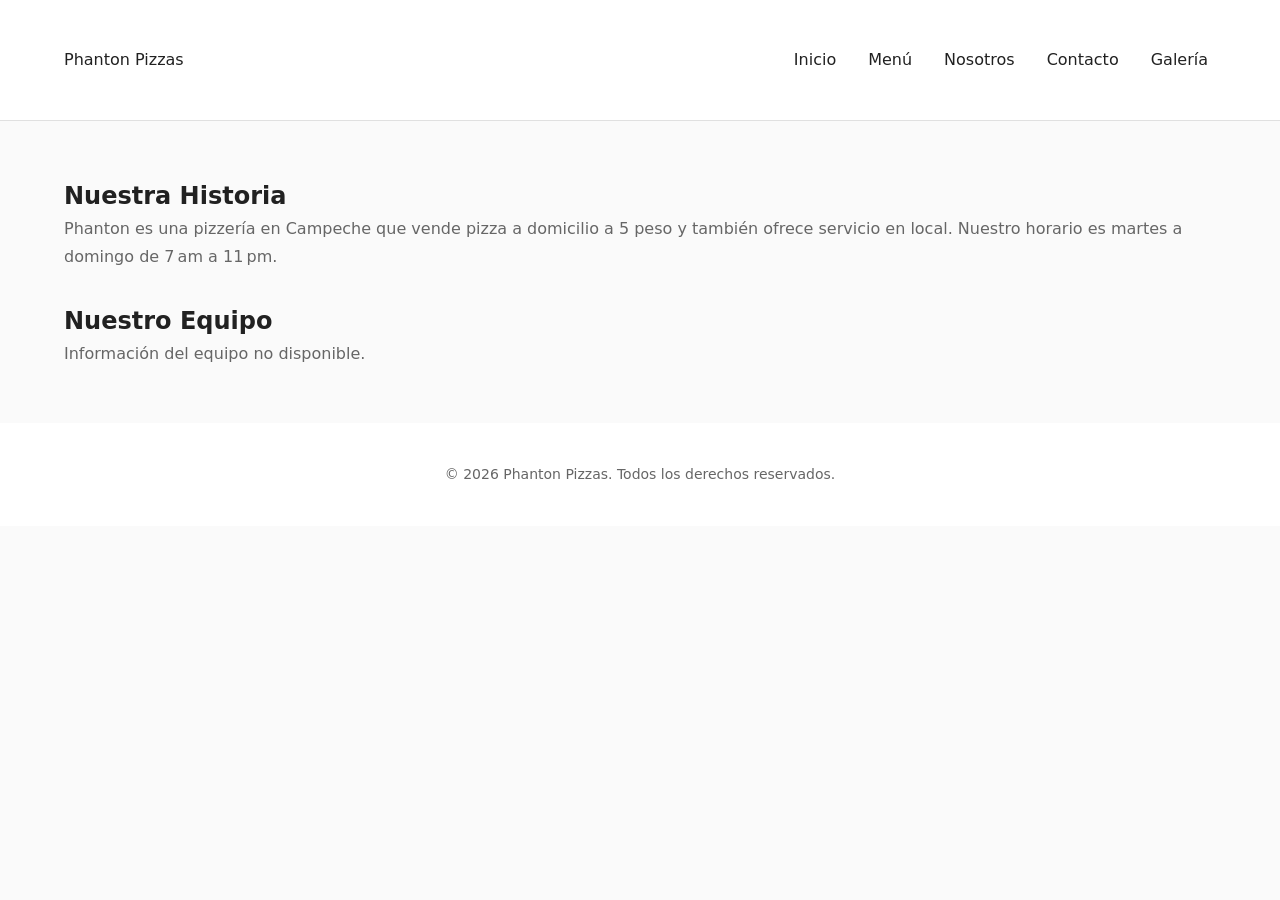
==== commit 92f2097b: "feat: generate about.html" ====
--- a/about.html
+++ b/about.html
@@ -1,74 +1,46 @@
 <!DOCTYPE html>
 <html lang="es">
 <head>
-<meta charset="UTF-8">
-<title>Phanton Pizza - Nosotros</title>
-<link rel="stylesheet" href="styles.css">
-<meta name="viewport" content="width=device-width, initial-scale=1.0">
+  <meta charset="UTF-8">
+  <title>Phanton Pizzas - Nosotros</title>
+  <link rel="stylesheet" href="styles.css">
 </head>
 <body>
-<header class="site-header">
-<div class="container header-inner">
-<a href="index.html" class="logo" data-eb-editable="link" data-eb-key="about.a.1" data-eb-role="a" data-eb-kind="link">Phanton</a>
-<button class="nav-toggle" aria-label="Abrir menú" aria-controls="primary-menu" data-eb-editable="link" data-eb-key="about.button.2" data-eb-role="button" data-eb-kind="link">
-<span class="hamburger"></span>
-</button>
-<nav class="primary-nav" id="primary-menu">
-<ul>
-<li><a href="index.html" data-eb-editable="link" data-eb-key="about.a.3" data-eb-role="a" data-eb-kind="link">Inicio</a></li>
-<li><a href="menu.html" data-eb-editable="link" data-eb-key="about.a.4" data-eb-role="a" data-eb-kind="link">Menú</a></li>
-<li><a href="about.html" aria-current="page" data-eb-editable="link" data-eb-key="about.a.5" data-eb-role="a" data-eb-kind="link">Nosotros</a></li>
-<li><a href="contact.html" data-eb-editable="link" data-eb-key="about.a.6" data-eb-role="a" data-eb-kind="link">Contacto</a></li>
-</ul>
-</nav>
-</div>
-</header>
+  <header class="site-header">
+    <div class="container">
+      <div class="nav">
+        <div class="logo">Phanton Pizzas</div>
+        <ul class="nav-list">
+          <li><a href="index.html" data-eb-editable="link" data-eb-key="about.a.1" data-eb-role="a" data-eb-kind="link">Inicio</a></li>
+          <li><a href="menu.html" data-eb-editable="link" data-eb-key="about.a.2" data-eb-role="a" data-eb-kind="link">Menú</a></li>
+          <li><a href="about.html" aria-current="page" data-eb-editable="link" data-eb-key="about.a.3" data-eb-role="a" data-eb-kind="link">Nosotros</a></li>
+          <li><a href="contact.html" data-eb-editable="link" data-eb-key="about.a.4" data-eb-role="a" data-eb-kind="link">Contacto</a></li>
+          <li><a href="gallery.html" data-eb-editable="link" data-eb-key="about.a.5" data-eb-role="a" data-eb-kind="link">Galería</a></li>
+        </ul>
+      </div>
+    </div>
+  </header>
 
-<main>
-<section class="historia container" data-eb-editable>
-<h2 data-eb-editable="text" data-eb-key="about.h2.7" data-eb-role="h2" data-eb-kind="text">Historia de la marca</h2>
-<p data-eb-editable="text" data-eb-key="about.p.8" data-eb-role="p" data-eb-kind="text">Phanton nació en Campeche con la visión de ofrecer pizza de calidad a un precio accesible. Nuestra historia comienza en 2024, cuando un grupo de amigos decidió combinar la tradición italiana con los sabores locales.</p>
-</section>
+  <main class="container">
+    <section class="story">
+      <h2 data-eb-editable="text" data-eb-key="about.h2.6" data-eb-role="h2" data-eb-kind="text">Nuestra Historia</h2>
+      <p data-eb-editable data-eb-editable="text" data-eb-key="about.p.7" data-eb-role="p" data-eb-kind="text">Phanton es una pizzería en Campeche que vende pizza a domicilio a 5 peso y también ofrece servicio en local. Nuestro horario es martes a domingo de 7 am a 11 pm.</p>
+    </section>
 
-<section class="equipo container" data-eb-editable>
-<h2 data-eb-editable="text" data-eb-key="about.h2.9" data-eb-role="h2" data-eb-kind="text">Nuestro equipo</h2>
-<div class="team-grid">
-<figure>
-<img src="placeholder.jpg" alt="Chef fundador" data-eb-editable="image" data-eb-key="about.img.10" data-eb-role="img" data-eb-kind="image">
-<figcaption>
-<strong>Juan Pérez</strong><br>Chef fundador
-</figcaption>
-</figure>
-<figure>
-<img src="placeholder.jpg" alt="Gerente de operaciones" data-eb-editable="image" data-eb-key="about.img.11" data-eb-role="img" data-eb-kind="image">
-<figcaption>
-<strong>Ana López</strong><br>Gerente de operaciones
-</figcaption>
-</figure>
-</div>
-</section>
+    <section class="team">
+      <h2 data-eb-editable="text" data-eb-key="about.h2.8" data-eb-role="h2" data-eb-kind="text">Nuestro Equipo</h2>
+      <p data-eb-editable data-eb-editable="text" data-eb-key="about.p.9" data-eb-role="p" data-eb-kind="text">Información del equipo no disponible.</p>
+    </section>
+  </main>
 
-<section class="mapa container" data-eb-editable>
-<h2 data-eb-editable="text" data-eb-key="about.h2.12" data-eb-role="h2" data-eb-kind="text">Ubicación</h2>
-<iframe src="https://www.google.com/maps/embed?pb=!1m18!1m12!1m3!1d1590204.7511493105!2d-90.0833210465046!3d19.18394339423709!2m3!1f0!2f0!3f0!3m2!1i1024!2i768!4f13.1!3m3!1m2!1s0x8f5a55d2e2bd4cb3%3A0x18dfb8a962aab997!2sPizzas%20y%20Tacos%20EL%20SUSPIRO!5e1!3m2!1ses-419!2smx!4v1788581362156!5m2!1ses-419!2smx" width="600" height="450" style="border:0;" allowfullscreen="" loading="lazy" referrerpolicy="strict-origin-when-cross-origin"></iframe>
-</section>
-</main>
+  <footer class="site-footer">
+    <div class="container">
+      <p data-eb-editable="text" data-eb-key="about.p.10" data-eb-role="p" data-eb-kind="text">&copy; <span id="year"></span> Phanton Pizzas. Todos los derechos reservados.</p>
+    </div>
+  </footer>
 
-<footer class="site-footer">
-<div class="container footer-inner">
-<div class="footer-info">
-<h3 class="footer-title" data-eb-editable="text" data-eb-key="about.h3.13" data-eb-role="h3" data-eb-kind="text">Phanton Pizza</h3>
-<p class="footer-address" data-eb-editable="text" data-eb-key="about.p.14" data-eb-role="p" data-eb-kind="text">Campeche, México</p>
-<p class="footer-phone" data-eb-editable="text" data-eb-key="about.p.15" data-eb-role="p" data-eb-kind="text">Tel: 1113467889</p>
-<p class="footer-schedule" data-eb-editable="text" data-eb-key="about.p.16" data-eb-role="p" data-eb-kind="text">Horario: martes a domingo de 7 am a 11 pm</p>
-</div>
-<div class="footer-map">
-<h3 class="footer-title" data-eb-editable="text" data-eb-key="about.h3.17" data-eb-role="h3" data-eb-kind="text">Visítanos</h3>
-</div>
-</div>
-<div class="footer-bottom">
-<p data-eb-editable="text" data-eb-key="about.p.18" data-eb-role="p" data-eb-kind="text">© 2026 Phanton Pizza. Todos los derechos reservados.</p>
-</div>
-</footer>
+  <script>
+    document.getElementById('year').textContent = new Date().getFullYear();
+  </script>
 </body>
 </html>
--- a/styles.css
+++ b/styles.css
@@ -1,467 +1,322 @@
-/* Phanton Pizza – estilos personalizados */
-
 :root {
-  /* Espaciado base (8px) */
-  --space-0: 0;
-  --space-1: 0.5rem;   /* 8px */
-  --space-2: 1rem;     /* 16px */
-  --space-3: 1.5rem;   /* 24px */
-  --space-4: 2rem;     /* 32px */
-  --space-5: 3rem;     /* 48px */
-  --space-6: 4rem;     /* 64px */
-
-  /* Radio y sombra */
-  --radius-sm: 0.25rem;   /* 4px */
-  --radius-md: 0.5rem;    /* 8px */
-  --radius-lg: 1rem;      /* 16px */
-  --shadow-sm: 0 1px 3px rgba(0,0,0,0.12);
-  --shadow-md: 0 4px 6px rgba(0,0,0,0.15);
-  --shadow-lg: 0 8px 16px rgba(0,0,0,0.2);
-
-  /* Tipografía */
-  --font-sans: 'Helvetica Neue', Arial, sans-serif;
-  --font-serif: 'Georgia', serif;
-  --font-weight-regular: 400;
-  --font-weight-medium: 500;
-  --font-weight-bold: 700;
-  --font-size-xs: 0.75rem;   /* 12px */
-  --font-size-sm: 0.875rem;  /* 14px */
-  --font-size-base: 1rem;    /* 16px */
-  --font-size-lg: 1.125rem;  /* 18px */
-  --font-size-xl: 1.25rem;   /* 20px */
-  --font-size-2xl: 1.5rem;   /* 24px */
-  --font-size-3xl: 2rem;     /* 32px */
-  --font-size-4xl: 2.5rem;   /* 40px */
-
-  /* Colores */
-  --color-bg: #ffffff;
-  --color-bg-muted: #fafafa;
-  --color-bg-alt: #f5f5f5;
-  --color-text: #212529;
-  --color-text-muted: #6c757d;
-  --color-primary: #d32f2f;   /* rojo tomate */
-  --color-primary-dark: #b71c1c;
-  --color-primary-light: #ff8a80;
+  /* Core palette */
+  --color-bg: #fafafa;
+  --color-surface: #ffffff;
+  --color-primary: #d32f2f; /* tomato red */
+  --color-text: #212121;
+  --color-muted: #666666;
   --color-border: #e0e0e0;
-  --color-success: #2e7d32;
-  --color-warning: #f9a825;
-}
-
-/* Reset básico */
-*, *::before, *::after {
-  box-sizing: border-box;
-  margin: 0;
-  padding: 0;
-}
-
-html {
-  font-size: 100%; /* 16px base */
-  scroll-behavior: smooth;
-}
-
+  --color-hover: rgba(0,0,0,0.04);
+
+  /* Typography */
+  --font-heading: 'Playfair Display', Georgia, serif;
+  --font-body: 'Inter', system-ui, sans-serif;
+
+  /* Radii */
+  --radius: 8px;
+  --radius-sm: 4px;
+
+  /* Shadows */
+  --shadow-sm: 0 2px 6px rgba(0,0,0,0.1);
+  --shadow-md: 0 4px 12px rgba(0,0,0,0.15);
+
+  /* Spacing scale (8px base) */
+  --space-0: 0px;
+  --space-1: 4px;
+  --space-2: 8px;
+  --space-3: 16px;
+  --space-4: 24px;
+  --space-5: 32px;
+  --space-6: 48px;
+}
+
+/* Reset & base */
+*, *::before, *::after { box-sizing: border-box; margin:0; padding:0; }
+html { font-size: 100%; scroll-behavior: smooth; }
 body {
-  font-family: var(--font-sans);
-  font-weight: var(--font-weight-regular);
+  font-family: var(--font-body);
   line-height: 1.6;
   color: var(--color-text);
   background-color: var(--color-bg);
 }
-
-img, svg, iframe {
-  max-width: 100%;
-  height: auto;
-  display: block;
-}
-
-a {
-  color: inherit;
-  text-decoration: none;
-}
-
-button, .btn {
-  cursor: pointer;
-  font-family: inherit;
-}
-
-/* Contenedor */
+a { text-decoration: none; color: inherit; }
+ul { list-style: none; }
+img { max-width: 100%; height: auto; display: block; }
+button, .btn { cursor: pointer; }
+:focus-visible { outline: 2px solid var(--color-primary); outline-offset: 2px; }
+
+/* Layout containers */
 .container {
   width: 90%;
   max-width: 1200px;
-  margin: 0 auto;
-  padding-left: var(--space-2);
-  padding-right: var(--space-2);
-}
-
-/* Tipografía de encabezados */
-h1, h2, h3, h4, h5, h6 {
-  font-family: var(--font-sans);
-  font-weight: var(--font-weight-bold);
-  line-height: 1.2;
+  margin-inline: auto;
+  padding-block: var(--space-4);
+}
+
+/* Header & Navigation */
+.site-header {
+  background-color: var(--color-surface);
+  border-bottom: 1px solid var(--color-border);
+}
+.nav {
+  display: flex;
+  justify-content: space-between;
+  align-items: center;
+  height: 4.5rem;
+}
+.nav-list {
+  display: flex;
+  gap: var(--space-3);
+}
+.nav-list a {
+  font-weight: 500;
+  padding: var(--space-1) var(--space-2);
+  border-radius: var(--radius-sm);
+  transition: background-color .2s, color .2s;
+}
+.nav-list a:hover,
+.nav-list a:focus-visible {
+  background-color: var(--color-hover);
+}
+
+/* Hero */
+.hero {
+  min-height: 80vh;
+  background-color: var(--color-bg);
+  display: flex;
+  align-items: center;
+  justify-content: center;
+  text-align: center;
+  padding-block: var(--space-6);
+}
+.hero-title {
+  font-family: var(--font-heading);
+  font-size: clamp(2.5rem, 8vw, 4rem);
   margin-bottom: var(--space-2);
   color: var(--color-text);
 }
-
-h1 { font-size: var(--font-size-4xl); }
-
-h2 { font-size: var(--font-size-3xl); }
-
-h3 { font-size: var(--font-size-2xl); }
-
-h4 { font-size: var(--font-size-xl); }
-
-h5 { font-size: var(--font-size-lg); }
-
-h6 { font-size: var(--font-size-base); }
-
-p {
-  margin-bottom: var(--space-2);
-}
-
-/* ==== Header & Navegación ==== */
-.site-header {
-  background-color: var(--color-bg);
-  border-bottom: 1px solid var(--color-border);
-  position: sticky;
-  top: 0;
-  z-index: 1000;
-}
-
-.header-inner {
+.hero-tagline {
+  font-size: 1.25rem;
+  margin-bottom: var(--space-4);
+  color: var(--color-muted);
+}
+
+/* Intro */
+.intro {
+  background-color: var(--color-surface);
+}
+.intro-text {
+  font-size: 1.125rem;
+  margin-bottom: var(--space-3);
+}
+.info-items {
+  display: flex;
+  flex-wrap: wrap;
+  gap: var(--space-3);
+  margin-top: var(--space-3);
+}
+.info-item {
   display: flex;
   align-items: center;
-  justify-content: space-between;
-  min-height: 4.5rem; /* 72px */
-}
-
-.logo {
-  font-size: var(--font-size-xl);
-  font-weight: var(--font-weight-bold);
-  color: var(--color-primary);
-  text-decoration: none;
-}
-
-.nav-toggle {
-  background: transparent;
-  border: none;
-  display: none; /* se muestra en móvil */
-  width: 2.5rem;
-  height: 2.5rem;
-  align-items: center;
-  justify-content: center;
-}
-
-.primary-nav {
-  display: flex;
-  gap: var(--space-3);
-}
-
-.primary-nav ul {
-  display: flex;
-  gap: var(--space-3);
-  list-style: none;
-}
-
-.primary-nav a {
-  font-weight: var(--font-weight-medium);
-  padding: var(--space-1) var(--space-2);
-  border-radius: var(--radius-sm);
-  transition: background-color 0.2s ease, color 0.2s ease;
-}
-
-.primary-nav a:hover,
-.primary-nav a:focus {
-  background-color: var(--color-bg-muted);
-}
-
-.primary-nav a[aria-current="page"] {
-  background-color: var(--color-primary);
-  color: var(--color-bg);
-}
-
-/* Menú móvil */
-@media (max-width: 768px) {
-  .nav-toggle {
-    display: flex;
-  }
-  .primary-nav {
-    position: absolute;
-    top: 100%;
-    left: 0;
-    right: 0;
-    background-color: var(--color-bg);
-    flex-direction: column;
-    align-items: stretch;
-    max-height: 0;
-    overflow: hidden;
-    transition: max-height 0.3s ease-out;
-    border-top: 1px solid var(--color-border);
-  }
-  .primary-nav.open {
-    max-height: 20rem; /* suficiente para mostrar los ítems */
-  }
-  .primary-nav ul {
-    flex-direction: column;
-    gap: 0;
-  }
-  .primary-nav a {
-    padding: var(--space-2) var(--space-3);
-    text-align: left;
-    border-top: 1px solid var(--color-border);
-  }
-  .primary-nav a:first-child {
-    border-top: none;
-  }
-}
-
-/* ==== Botones ==== */
+  gap: var(--space-1);
+  font-size: .95rem;
+  color: var(--color-muted);
+}
+.icon {
+  width: 1.25rem;
+  height: 1.25rem;
+  flex-shrink: 0;
+}
+
+/* CTA to menu */
+.cta-menu {
+  text-align: center;
+  padding-block: var(--space-5);
+}
+
+/* Buttons */
 .btn {
   display: inline-block;
-  font-weight: var(--font-weight-medium);
-  text-align: center;
-  white-space: nowrap;
-  vertical-align: middle;
-  user-select: none;
-  border: var(--space-0) solid transparent;
-  padding: var(--space-1) var(--space-2);
-  font-size: var(--font-size-base);
-  border-radius: var(--radius-sm);
-  transition: background-color 0.2s ease, border-color 0.2s ease, color 0.2s ease, transform 0.1s ease;
-}
-
+  padding: var(--space-2) var(--space-3);
+  font-weight: 600;
+  border-radius: var(--radius);
+  border: none;
+  transition: opacity .2s, transform .2s;
+}
 .btn-primary {
   background-color: var(--color-primary);
-  color: var(--color-bg);
-}
-
+  color: #fff;
+}
 .btn-primary:hover,
-.btn-primary:focus {
-  background-color: var(--color-primary-dark);
-}
-
-.btn-primary:active {
-  transform: translateY(1px);
-}
-
+.btn-primary:focus-visible {
+  opacity: .9;
+}
+.btn-block {
+  width: 100%;
+  text-align: center;
+}
 .btn-secondary {
   background-color: transparent;
   color: var(--color-primary);
   border: 2px solid var(--color-primary);
 }
-
 .btn-secondary:hover,
-.btn-secondary:focus {
-  background-color: var(--color-primary-light);
-  color: var(--color-bg);
-}
-
-.btn-secondary:active {
-  transform: translateY(1px);
-}
-
-.btn-outline {
-  background-color: transparent;
-  color: var(--color-text);
-  border: 2px solid var(--color-border);
-}
-
-.btn-outline:hover,
-.btn-outline:focus {
-  background-color: var(--color-bg-muted);
+.btn-secondary:focus-visible {
+  background-color: var(--color-primary);
+  color: #fff;
+}
+
+/* Card component (used in menu, about, gallery) */
+.card {
+  background-color: var(--color-surface);
+  border-radius: var(--radius);
+  overflow: hidden;
+  box-shadow: var(--shadow-sm);
+  transition: transform .2s, box-shadow .2s;
+  display: flex;
+  flex-direction: column;
+}
+.card:hover,
+.card:focus-within {
+  transform: translateY(-4px);
+  box-shadow: var(--shadow-md);
+}
+.card-img-top { width: 100%; height: auto; }
+.card-body {
+  padding: var(--space-3);
+  flex-grow: 1;
+  display: flex;
+  flex-direction: column;
+}
+.card-title {
+  font-family: var(--font-heading);
+  font-size: 1.25rem;
+  margin-bottom: var(--space-1);
+}
+.card-text {
+  flex-grow: 1;
+  margin-bottom: var(--space-2);
+  font-size: .95rem;
+  color: var(--color-muted);
+}
+
+/* Menu grid */
+.menu-grid {
+  display: grid;
+  gap: var(--space-3);
+  grid-template-columns: repeat(auto-fit, minmax(260px, 1fr));}
+
+/* Highlight section (e.g., featured pizza) */
+.highlight {
+  text-align: center;
+  padding-block: var(--space-5);
+  background-color: var(--color-surface);
+}
+.highlight img {
+  border-radius: var(--radius);
+  margin-bottom: var(--space-3);
+}
+
+/* About page */
+.story, .team {
+  margin-block: var(--space-5);
+}
+.story p, .team p {
+  font-size: 1rem;
+  line-height: 1.7;
+  color: var(--color-muted);
+}
+.team-grid {
+  display: grid;
+  gap: var(--space-3);
+  grid-template-columns: repeat(auto-fit, minmax(200px, 1fr));}
+.team-member {
+  text-align: center;
+}
+.team-member img {
+  width: 120px;
+  height: 120px;
+  border-radius: 50%;
+  object-fit: cover;
+  margin-bottom: var(--space-2);
+}
+.team-member h3 {
+  font-family: var(--font-heading);
+  font-size: 1.125rem;
+  margin-bottom: var(--space-1);
+}
+.team-member p {
+  font-size: .9rem;
+  color: var(--color-muted);
+}
+
+/* Contact form */
+.contact-form {
+  max-width: 500px;
+  margin: 0 auto;
+}
+.form-group {
+  margin-bottom: var(--space-3);
+}
+.form-group label {
+  display: block;
+  margin-bottom: var(--space-1);
+  font-weight: 500;
+}
+.form-group input,
+.form-group textarea {
+  width: 100%;
+  padding: var(--space-2);
+  border: 1px solid var(--color-border);
+  border-radius: var(--radius);
+  font-family: var(--font-body);
+  transition: border-color .2s;
+}
+.form-group input:focus,
+.form-group textarea:focus {
+  outline: none;
   border-color: var(--color-primary);
 }
 
-.btn-outline:active {
-  transform: translateY(1px);
-}
-
-/* ==== Hero ==== */
-.hero {
-  background-color: var(--color-bg-muted);
-  padding: var(--space-6) 0 var(--space-5);
-  text-align: center;
-}
-
-.hero-title {
-  margin-bottom: var(--space-2);
-}
-
-.hero-subtitle {
-  font-size: var(--font-size-lg);
-  color: var(--color-text-muted);
-  margin-bottom: var(--space-4);
-}
-
-.hero-actions {
-  display: flex;
-  flex-wrap: wrap;
-  gap: var(--space-2);
-  justify-content: center;
-}
-
-/* ==== Sección de valor ==== */
-.value {
-  padding: var(--space-5) 0;
-  background-color: var(--color-bg);
-}
-
-.value-heading {
-  text-align: center;
-  margin-bottom: var(--space-2);
-}
-
-.value-text {
-  max-width: 48rem;
-  margin-left: auto;
-  margin-right: auto;
-  text-align: center;
-  color: var(--color-text-muted);
-}
-
-/* ==== Teaser del menú ==== */
-.menu-teaser {
-  padding: var(--space-5) 0;
-  background-color: var(--color-bg-alt);
-  text-align: center;
-}
-
-.teaser-heading {
-  margin-bottom: var(--space-1);
-}
-
-.teaser-text {
-  font-size: var(--font-size-lg);
-  color: var(--color-text-muted);
-  margin-bottom: var(--space-3);
-}
-
-.teaser-image {
-  width: 18rem;
-  height: 18rem;
-  margin: 0 auto var(--space-4);
-  background-color: var(--color-bg);
-  border-radius: 50%;
+/* Map container */
+.map {
+  aspect-ratio: 16 / 9;
+  border-radius: var(--radius);
   overflow: hidden;
-  box-shadow: var(--shadow-md);
-  display: flex;
-  align-items: center;
-  justify-content: center;
-}
-
-.teaser-image svg {
-  width: 100%;
-  height: 100%;
-}
-
-/* ==== CTA final ==== */
-.cta {
-  padding: var(--space-6) 0 var(--space-5);
-  background-color: var(--color-bg);
-  text-align: center;
-}
-
-.cta-title {
-  margin-bottom: var(--space-2);
-}
-
-.cta-text {
-  max-width: 36rem;
-  margin-left: auto;
-  margin-right: auto;
-  color: var(--color-text-muted);
-  margin-bottom: var(--space-4);
-}
-
-/* ==== Footer ==== */
+  margin-block: var(--space-4);
+}
+
+/* Gallery grid */
+.gallery-grid {
+  display: grid;
+  gap: var(--space-3);
+  grid-template-columns: repeat(auto-fit, minmax(250px, 1fr));}
+.gallery-grid img {
+  border-radius: var(--radius);
+  transition: transform .2s;
+}
+.gallery-grid img:hover {
+  transform: scale(1.05);
+}
+
+/* Footer */
 .site-footer {
-  background-color: var(--color-bg-alt);
-  color: var(--color-text-muted);
-}
-
-.footer-inner {
-  display: flex;
-  flex-wrap: wrap;
-  gap: var(--space-4);
-  padding: var(--space-5) 0;
-}
-
-.footer-info {
-  flex: 1 1 260px;
-}
-
-.footer-map {
-  flex: 1 1 260px;
-}
-
-.footer-title {
-  font-size: var(--font-size-lg);
-  margin-bottom: var(--space-2);
-  color: var(--color-text);
-}
-
-.footer-address,
-.footer-phone,
-.footer-schedule {
-  margin-bottom: var(--space-1);
-  display: flex;
-  align-items: center;
-  gap: var(--space-1);
-  font-size: var(--font-size-sm);
-}
-
-.footer-phone svg,
-.footer-address svg {
-  width: 1.2rem;
-  height: 1.2rem;
-  flex-shrink: 0;
-}
-
-.footer-bottom {
-  text-align: center;
-  padding: var(--space-3) 0 var(--space-2);
-  border-top: 1px solid var(--color-border);
-  font-size: var(--font-size-xs);
-  color: var(--color-text-muted);
-}
-
-/* ==== Estados de foco accesibles ==== */
-button:focus-visible,
-.btn:focus-visible,
-.nav-toggle:focus-visible,
-.primary-nav a:focus-visible {
-  outline: 2px solid var(--color-primary);
-  outline-offset: 2px;
-}
-
-/* ==== Animaciones sutiles ==== */
-@media (prefers-reduced-motion: no-preference) {
-  .hero,
-  .value,
-  .menu-teaser,
-  .cta {
-    opacity: 0;
-    transform: translateY(1rem);
-    animation: fadeInUp 0.6s forwards ease-out;
-  }
-  .hero { animation-delay: 0.1s; }
-  .value { animation-delay: 0.2s; }
-  .menu-teaser { animation-delay: 0.3s; }
-  .cta { animation-delay: 0.4s; }
-}
-
-@keyframes fadeInUp {
-  to {
-    opacity: 1;
-    transform: translateY(0);
-  }
-}
-
-/* ==== Pequeños ajustes para pantallas muy estrechas ==== */
-@media (max-width: 480px) {
-  .hero-actions {
-    flex-direction: column;
-    align-items: stretch;
-  }
-  .btn {
-    width: 100%;
-  }
+  background-color: var(--color-surface);
+  color: var(--color-muted);
+  text-align: center;
+  padding-block: var(--space-3);
+  font-size: .875rem;
+}
+
+/* Utility helpers */
+.text-center { text-align: center; }
+.mt-1 { margin-top: var(--space-1); }
+.mt-2 { margin-top: var(--space-2); }
+.mt-3 { margin-top: var(--space-3); }
+.mt-4 { margin-top: var(--space-4); }
+.mb-1 { margin-bottom: var(--space-1); }
+.mb-2 { margin-bottom: var(--space-2); }
+.mb-3 { margin-bottom: var(--space-3); }
+.mb-4 { margin-bottom: var(--space-4); }
+}
 }
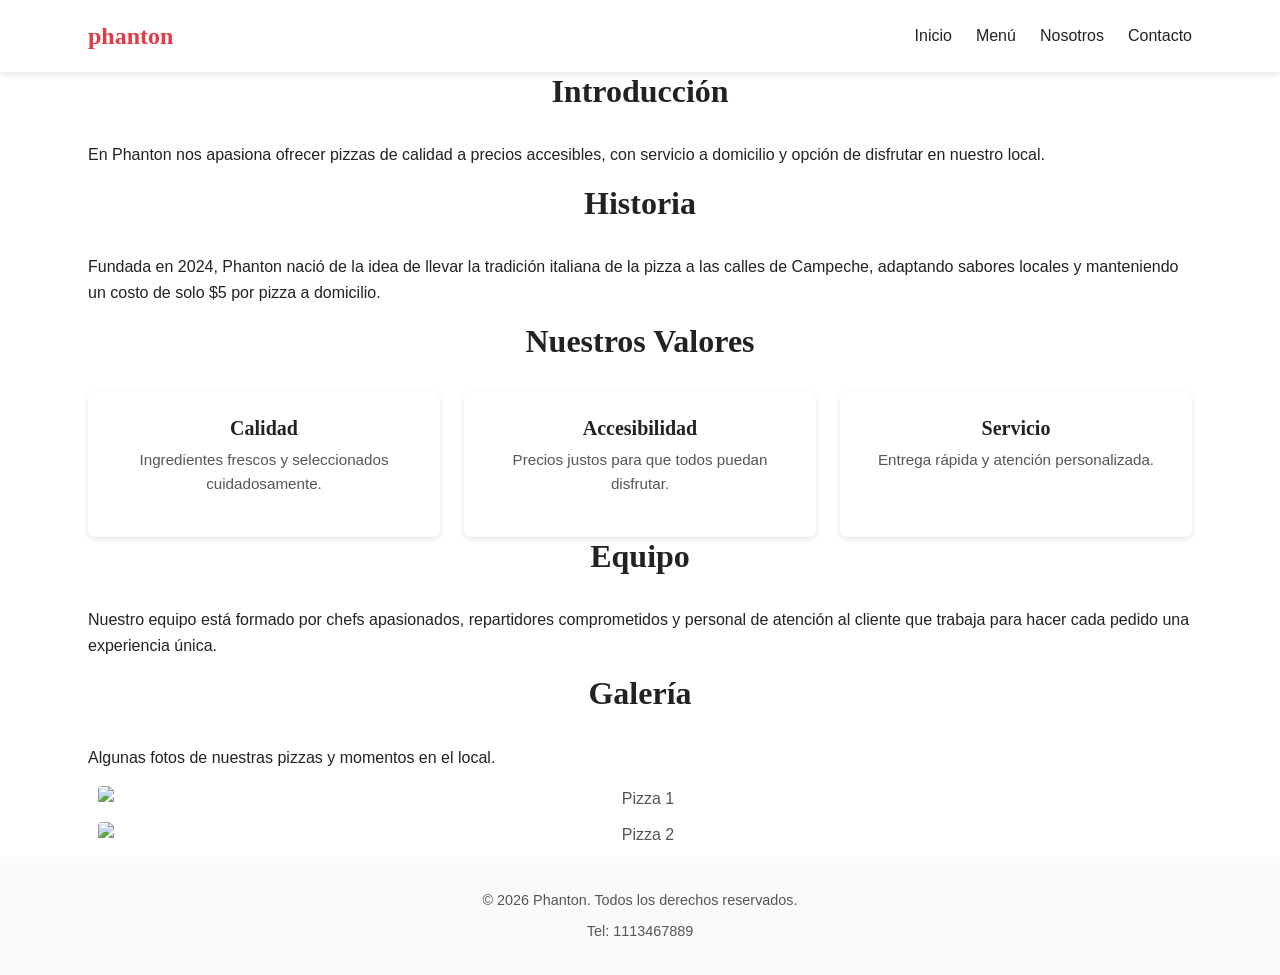
==== commit 1f61ab13: "feat: generate about.html" ====
--- a/about.html
+++ b/about.html
@@ -1,46 +1,92 @@
 <!DOCTYPE html>
-<html lang="es">
+<html lang='es'>
 <head>
-  <meta charset="UTF-8">
-  <title>Phanton Pizzas - Nosotros</title>
-  <link rel="stylesheet" href="styles.css">
+    <meta charset='UTF-8'>
+    <meta name='viewport' content='width=device-width, initial-scale=1.0'>
+    <title>Nosotros - Phanton</title>
+    <link rel='stylesheet' href='styles.css'>
 </head>
 <body>
-  <header class="site-header">
-    <div class="container">
-      <div class="nav">
-        <div class="logo">Phanton Pizzas</div>
-        <ul class="nav-list">
-          <li><a href="index.html" data-eb-editable="link" data-eb-key="about.a.1" data-eb-role="a" data-eb-kind="link">Inicio</a></li>
-          <li><a href="menu.html" data-eb-editable="link" data-eb-key="about.a.2" data-eb-role="a" data-eb-kind="link">Menú</a></li>
-          <li><a href="about.html" aria-current="page" data-eb-editable="link" data-eb-key="about.a.3" data-eb-role="a" data-eb-kind="link">Nosotros</a></li>
-          <li><a href="contact.html" data-eb-editable="link" data-eb-key="about.a.4" data-eb-role="a" data-eb-kind="link">Contacto</a></li>
-          <li><a href="gallery.html" data-eb-editable="link" data-eb-key="about.a.5" data-eb-role="a" data-eb-kind="link">Galería</a></li>
-        </ul>
-      </div>
-    </div>
-  </header>
+    <header class='site-header'>
+        <div class='container header-inner'>
+            <a href='index.html' class='logo' data-eb-editable data-eb-editable="link" data-eb-key="about.a.1" data-eb-role="a" data-eb-kind="link">phanton</a>
+            <button class='nav-toggle' aria-label='Abrir menú' data-eb-editable="link" data-eb-key="about.button.2" data-eb-role="button" data-eb-kind="link">
+                <svg viewBox='0 0 100 80' width='40' height='40'>
+                    <rect width='100' height='12'></rect>
+                    <rect y='30' width='100' height='12'></rect>
+                    <rect y='60' width='100' height='12'></rect>
+                </svg>
+            </button>
+            <nav class='site-nav' id='primary-menu'>
+                <ul class='nav-menu'>
+                    <li><a href='index.html' data-eb-editable="link" data-eb-key="about.a.3" data-eb-role="a" data-eb-kind="link">Inicio</a></li>
+                    <li><a href='menu.html' data-eb-editable="link" data-eb-key="about.a.4" data-eb-role="a" data-eb-kind="link">Menú</a></li>
+                    <li><a href='about.html' aria-current='page' data-eb-editable="link" data-eb-key="about.a.5" data-eb-role="a" data-eb-kind="link">Nosotros</a></li>
+                    <li><a href='contact.html' data-eb-editable="link" data-eb-key="about.a.6" data-eb-role="a" data-eb-kind="link">Contacto</a></li>
+                </ul>
+            </nav>
+        </div>
+    </header>
 
-  <main class="container">
-    <section class="story">
-      <h2 data-eb-editable="text" data-eb-key="about.h2.6" data-eb-role="h2" data-eb-kind="text">Nuestra Historia</h2>
-      <p data-eb-editable data-eb-editable="text" data-eb-key="about.p.7" data-eb-role="p" data-eb-kind="text">Phanton es una pizzería en Campeche que vende pizza a domicilio a 5 peso y también ofrece servicio en local. Nuestro horario es martes a domingo de 7 am a 11 pm.</p>
-    </section>
+    <main>
+        <section class='introduccion'>
+            <div class='container'>
+                <h2 class='section-title' data-eb-editable data-eb-editable="text" data-eb-key="about.h2.7" data-eb-role="h2" data-eb-kind="text">Introducción</h2>
+                <p data-eb-editable data-eb-editable="text" data-eb-key="about.p.8" data-eb-role="p" data-eb-kind="text">En Phanton nos apasiona ofrecer pizzas de calidad a precios accesibles, con servicio a domicilio y opción de disfrutar en nuestro local.</p>
+            </div>
+        </section>
 
-    <section class="team">
-      <h2 data-eb-editable="text" data-eb-key="about.h2.8" data-eb-role="h2" data-eb-kind="text">Nuestro Equipo</h2>
-      <p data-eb-editable data-eb-editable="text" data-eb-key="about.p.9" data-eb-role="p" data-eb-kind="text">Información del equipo no disponible.</p>
-    </section>
-  </main>
+        <section class='historia'>
+            <div class='container'>
+                <h2 class='section-title' data-eb-editable data-eb-editable="text" data-eb-key="about.h2.9" data-eb-role="h2" data-eb-kind="text">Historia</h2>
+                <p data-eb-editable data-eb-editable="text" data-eb-key="about.p.10" data-eb-role="p" data-eb-kind="text">Fundada en 2024, Phanton nació de la idea de llevar la tradición italiana de la pizza a las calles de Campeche, adaptando sabores locales y manteniendo un costo de solo $5 por pizza a domicilio.</p>
+            </div>
+        </section>
 
-  <footer class="site-footer">
-    <div class="container">
-      <p data-eb-editable="text" data-eb-key="about.p.10" data-eb-role="p" data-eb-kind="text">&copy; <span id="year"></span> Phanton Pizzas. Todos los derechos reservados.</p>
-    </div>
-  </footer>
+        <section class='valores'>
+            <div class='container'>
+                <h2 class='section-title' data-eb-editable data-eb-editable="text" data-eb-key="about.h2.11" data-eb-role="h2" data-eb-kind="text">Nuestros Valores</h2>
+                <div class='beneficios-grid'>
+                    <div class='beneficio' data-eb-editable>
+                        <h3 class='beneficio-title' data-eb-editable="text" data-eb-key="about.h3.12" data-eb-role="h3" data-eb-kind="text">Calidad</h3>
+                        <p class='beneficio-text' data-eb-editable="text" data-eb-key="about.p.13" data-eb-role="p" data-eb-kind="text">Ingredientes frescos y seleccionados cuidadosamente.</p>
+                    </div>
+                    <div class='beneficio' data-eb-editable>
+                        <h3 class='beneficio-title' data-eb-editable="text" data-eb-key="about.h3.14" data-eb-role="h3" data-eb-kind="text">Accesibilidad</h3>
+                        <p class='beneficio-text' data-eb-editable="text" data-eb-key="about.p.15" data-eb-role="p" data-eb-kind="text">Precios justos para que todos puedan disfrutar.</p>
+                    </div>
+                    <div class='beneficio' data-eb-editable>
+                        <h3 class='beneficio-title' data-eb-editable="text" data-eb-key="about.h3.16" data-eb-role="h3" data-eb-kind="text">Servicio</h3>
+                        <p class='beneficio-text' data-eb-editable="text" data-eb-key="about.p.17" data-eb-role="p" data-eb-kind="text">Entrega rápida y atención personalizada.</p>
+                    </div>
+                </div>
+            </div>
+        </section>
 
-  <script>
-    document.getElementById('year').textContent = new Date().getFullYear();
-  </script>
+        <section class='equipo'>
+            <div class='container'>
+                <h2 class='section-title' data-eb-editable data-eb-editable="text" data-eb-key="about.h2.18" data-eb-role="h2" data-eb-kind="text">Equipo</h2>
+                <p data-eb-editable data-eb-editable="text" data-eb-key="about.p.19" data-eb-role="p" data-eb-kind="text">Nuestro equipo está formado por chefs apasionados, repartidores comprometidos y personal de atención al cliente que trabaja para hacer cada pedido una experiencia única.</p>
+            </div>
+        </section>
+
+        <section class='galeria'>
+            <div class='container'>
+                <h2 class='section-title' data-eb-editable data-eb-editable="text" data-eb-key="about.h2.20" data-eb-role="h2" data-eb-kind="text">Galería</h2>
+                <p data-eb-editable data-eb-editable="text" data-eb-key="about.p.21" data-eb-role="p" data-eb-kind="text">Algunas fotos de nuestras pizzas y momentos en el local.</p>
+                <div style='text-align:center; color:#555;'>
+                    <img src='https://via.placeholder.com/400x250?text=Pizza+1' alt='Pizza 1' style='max-width:100%; border-radius:4px; margin:10px;' data-eb-editable="image" data-eb-key="about.img.22" data-eb-role="img" data-eb-kind="image">
+                    <img src='https://via.placeholder.com/400x250?text=Pizza+2' alt='Pizza 2' style='max-width:100%; border-radius:4px; margin:10px;' data-eb-editable="image" data-eb-key="about.img.23" data-eb-role="img" data-eb-kind="image">
+                </div>
+            </div>
+        </section>
+    </main>
+
+    <footer class='site-footer'>
+        <div class='container'>
+            <p class='footer-text' data-eb-editable data-eb-editable="text" data-eb-key="about.p.24" data-eb-role="p" data-eb-kind="text">&copy; 2026 Phanton. Todos los derechos reservados.</p>
+            <p class='footer-phone' data-eb-editable data-eb-editable="text" data-eb-key="about.p.25" data-eb-role="p" data-eb-kind="text">Tel: 1113467889</p>
+        </div>
+    </footer>
 </body>
 </html>
--- a/styles.css
+++ b/styles.css
@@ -1,322 +1,420 @@
+/* styles.css – Phanton – Pizzas a Domicilio */
+
+/* ==== CSS Variables ==== */
 :root {
-  /* Core palette */
-  --color-bg: #fafafa;
-  --color-surface: #ffffff;
-  --color-primary: #d32f2f; /* tomato red */
-  --color-text: #212121;
-  --color-muted: #666666;
-  --color-border: #e0e0e0;
-  --color-hover: rgba(0,0,0,0.04);
-
+  /* Colors */
+  --color-bg: #ffffff;
+  --color-bg-alt: #fafafa;
+  --color-text: #222222;
+  --color-muted: #555555;
+  --color-primary: #e63946; /* tomato red */
+  --color-primary-dark: #c52a35;
+  --color-accent: #f4c430; /* soft gold */
+  --color-border: #dddddd;
+  
   /* Typography */
-  --font-heading: 'Playfair Display', Georgia, serif;
-  --font-body: 'Inter', system-ui, sans-serif;
-
+  --font-serif: 'Playfair Display', serif;
+  --font-sans: 'Inter', sans-serif;
+  
+  /* Spacing (8px base) */
+  --space-0: 0;
+  --space-1: 0.5rem; /* 8px */
+  --space-2: 1rem;    /* 16px */
+  --space-3: 1.5rem;  /* 24px */
+  --space-4: 2rem;    /* 32px */
+  --space-5: 3rem;    /* 48px */
+  --space-6: 4rem;    /* 64px */
+  
   /* Radii */
-  --radius: 8px;
-  --radius-sm: 4px;
-
+  --radius-sm: 0.25rem; /* 4px */
+  --radius-md: 0.5rem;  /* 8px */
+  
   /* Shadows */
   --shadow-sm: 0 2px 6px rgba(0,0,0,0.1);
   --shadow-md: 0 4px 12px rgba(0,0,0,0.15);
-
-  /* Spacing scale (8px base) */
-  --space-0: 0px;
-  --space-1: 4px;
-  --space-2: 8px;
-  --space-3: 16px;
-  --space-4: 24px;
-  --space-5: 32px;
-  --space-6: 48px;
-}
-
-/* Reset & base */
-*, *::before, *::after { box-sizing: border-box; margin:0; padding:0; }
+  --shadow-lg: 0 8px 24px rgba(0,0,0,0.2);
+  
+  /* Transitions */
+  --transition-fast: 0.2s ease;
+  --transition-medium: 0.4s ease;
+}
+
+/* ==== Reset & Base ==== */
+*, *::before, *::after { box-sizing: border-box; margin: 0; padding: 0; }
 html { font-size: 100%; scroll-behavior: smooth; }
 body {
-  font-family: var(--font-body);
+  font-family: var(--font-sans);
+  font-size: 1rem;
   line-height: 1.6;
   color: var(--color-text);
   background-color: var(--color-bg);
 }
-a { text-decoration: none; color: inherit; }
-ul { list-style: none; }
-img { max-width: 100%; height: auto; display: block; }
-button, .btn { cursor: pointer; }
-:focus-visible { outline: 2px solid var(--color-primary); outline-offset: 2px; }
-
-/* Layout containers */
+img, iframe { max-width: 100%; height: auto; display: block; }
+a { color: inherit; text-decoration: none; }
+button, input, textarea, select { font: inherit; }
+
+/* ==== Container ==== */
 .container {
   width: 90%;
   max-width: 1200px;
-  margin-inline: auto;
-  padding-block: var(--space-4);
-}
-
-/* Header & Navigation */
+  margin: 0 auto;
+  padding-left: var(--space-2);
+  padding-right: var(--space-2);
+}
+
+/* ==== Typography ====
+   Headings use Playfair Display, body uses Inter
+*/
+h1, h2, h3, h4, h5, h6 {
+  font-family: var(--font-serif);
+  font-weight: 700;
+  line-height: 1.2;
+  margin-bottom: var(--space-2);
+  color: var(--color-text);
+}
+h1 { font-size: 2.5rem; }
+h2 { font-size: 2rem; }
+h3 { font-size: 1.75rem; }
+h4 { font-size: 1.5rem; }
+p { margin-bottom: var(--space-2); }
+
+/* ==== Utility Classes ====
+   Hidden for accessibility, visually hidden, etc.
+*/
+.visually-hidden {
+  position: absolute;
+  width: 1px;
+  height: 1px;
+  padding: 0;
+  margin: -1px;
+  overflow: hidden;
+  clip: rect(0,0,0,0);
+  white-space: nowrap;
+  border: 0;
+}
+
+/* ==== Header & Navigation ====
+   Sticky header with subtle shadow
+*/
 .site-header {
-  background-color: var(--color-surface);
-  border-bottom: 1px solid var(--color-border);
-}
-.nav {
+  position: sticky;
+  top: 0;
+  background-color: var(--color-bg);
+  box-shadow: var(--shadow-sm);
+  z-index: 1000;
+}
+.header-inner {
   display: flex;
+  align-items: center;
   justify-content: space-between;
-  align-items: center;
-  height: 4.5rem;
-}
-.nav-list {
+  height: 4.5rem; /* 72px */
+}
+.logo {
+  font-family: var(--font-serif);
+  font-size: 1.5rem;
+  font-weight: 700;
+  color: var(--color-primary);
+  text-decoration: none;
+}
+.site-nav {
+  display: none; /* hidden by default, shown via JS */
+}
+.nav-menu {
+  list-style: none;
   display: flex;
   gap: var(--space-3);
 }
-.nav-list a {
+.nav-menu a {
   font-weight: 500;
-  padding: var(--space-1) var(--space-2);
-  border-radius: var(--radius-sm);
-  transition: background-color .2s, color .2s;
-}
-.nav-list a:hover,
-.nav-list a:focus-visible {
-  background-color: var(--color-hover);
-}
-
-/* Hero */
-.hero {
-  min-height: 80vh;
-  background-color: var(--color-bg);
+  color: var(--color-text);
+  padding: var(--space-1) 0;
+  position: relative;
+}
+.nav-menu a::after {
+  content: '';
+  position: absolute;
+  left: 0;
+  bottom: -2px;
+  width: 0;
+  height: 2px;
+  background-color: var(--color-primary);
+  transition: width var(--transition-fast);
+}
+.nav-menu a:hover::after,
+.nav-menu a:focus-visible::after {
+  width: 100%;
+}
+.nav-toggle {
+  background: transparent;
+  border: none;
+  cursor: pointer;
+  padding: var(--space-1);
   display: flex;
   align-items: center;
-  justify-content: center;
-  text-align: center;
-  padding-block: var(--space-6);
-}
-.hero-title {
-  font-family: var(--font-heading);
-  font-size: clamp(2.5rem, 8vw, 4rem);
-  margin-bottom: var(--space-2);
-  color: var(--color-text);
-}
-.hero-tagline {
-  font-size: 1.25rem;
-  margin-bottom: var(--space-4);
-  color: var(--color-muted);
-}
-
-/* Intro */
-.intro {
-  background-color: var(--color-surface);
-}
-.intro-text {
-  font-size: 1.125rem;
-  margin-bottom: var(--space-3);
-}
-.info-items {
+}
+.nav-toggle svg {
+  width: 1.5rem;
+  height: 1.5rem;
+}
+.nav-toggle svg rect {
+  stroke: var(--color-text);
+  fill: none;
+}
+
+/* Mobile menu open state */
+#primary-menu.open {
   display: flex;
-  flex-wrap: wrap;
-  gap: var(--space-3);
-  margin-top: var(--space-3);
-}
-.info-item {
-  display: flex;
-  align-items: center;
-  gap: var(--space-1);
-  font-size: .95rem;
-  color: var(--color-muted);
-}
-.icon {
-  width: 1.25rem;
-  height: 1.25rem;
-  flex-shrink: 0;
-}
-
-/* CTA to menu */
-.cta-menu {
-  text-align: center;
-  padding-block: var(--space-5);
-}
-
-/* Buttons */
+  flex-direction: column;
+  gap: var(--space-2);
+  position: absolute;
+  top: 100%;
+  left: 0;
+  right: 0;
+  background: var(--color-bg);
+  box-shadow: var(--shadow-md);
+  padding: var(--space-3);
+  border-radius: var(--radius-sm);
+  z-index: 999;
+}
+
+/* ==== Buttons ====
+   Primary: tomato red, Secondary: outline
+*/
 .btn {
   display: inline-block;
-  padding: var(--space-2) var(--space-3);
   font-weight: 600;
-  border-radius: var(--radius);
+  text-align: center;
+  cursor: pointer;
   border: none;
-  transition: opacity .2s, transform .2s;
+  border-radius: var(--radius-sm);
+  padding: var(--space-2) var(--space-4);
+  font-size: 1rem;
+  transition: background-color var(--transition-fast),
+              color var(--transition-fast),
+              transform var(--transition-fast);
 }
 .btn-primary {
   background-color: var(--color-primary);
-  color: #fff;
+  color: var(--color-bg);
 }
 .btn-primary:hover,
 .btn-primary:focus-visible {
-  opacity: .9;
-}
-.btn-block {
-  width: 100%;
-  text-align: center;
+  background-color: var(--color-primary-dark);
+  transform: scale(1.02);
+}
+.btn-primary:active {
+  transform: scale(0.98);
 }
 .btn-secondary {
   background-color: transparent;
+  border: 2px solid var(--color-primary);
   color: var(--color-primary);
-  border: 2px solid var(--color-primary);
 }
 .btn-secondary:hover,
 .btn-secondary:focus-visible {
   background-color: var(--color-primary);
-  color: #fff;
-}
-
-/* Card component (used in menu, about, gallery) */
-.card {
-  background-color: var(--color-surface);
-  border-radius: var(--radius);
-  overflow: hidden;
+  color: var(--color-bg);
+  transform: scale(1.02);
+}
+.btn-secondary:active {
+  transform: scale(0.98);
+}
+
+/* ==== Hero Section ====
+   Full‑width hero with CTA button
+*/
+.hero {
+  background-color: var(--color-bg-alt);
+  padding: var(--space-6) 0;
+  text-align: center;
+}
+.hero-title {
+  font-size: 2.75rem;
+  margin-bottom: var(--space-2);
+  color: var(--color-primary);
+}
+.hero-desc {
+  font-size: 1.125rem;
+  color: var(--color-muted);
+  margin-bottom: var(--space-4);
+}
+
+/* ==== Section Titles ====
+   Re‑used across sections
+*/
+.section-title {
+  font-size: 2rem;
+  text-align: center;
+  margin-bottom: var(--space-4);
+  color: var(--color-text);
+}
+.cta-title {
+  font-size: 2rem;
+  text-align: center;
+  margin-bottom: var(--space-2);
+  color: var(--color-primary);
+}
+.cta-desc {
+  font-size: 1.125rem;
+  text-align: center;
+  margin-bottom: var(--space-4);
+  color: var(--color-muted);
+}
+
+/* ==== Beneficios Grid ====
+   Three‑column card layout, stacks on narrow screens
+*/
+.beneficios-grid {
+  display: grid;
+  gap: var(--space-3);
+  grid-template-columns: repeat(auto-fit, minmax(260px, 1fr));
+}
+.beneficio {
+  background: var(--color-bg);
+  border-radius: var(--radius-md);
+  padding: var(--space-3);
+  text-align: center;
   box-shadow: var(--shadow-sm);
-  transition: transform .2s, box-shadow .2s;
-  display: flex;
-  flex-direction: column;
-}
-.card:hover,
-.card:focus-within {
+  transition: transform var(--transition-medium),
+              box-shadow var(--transition-medium);
+}
+.beneficio:hover,
+.beneficio:focus-within {
   transform: translateY(-4px);
   box-shadow: var(--shadow-md);
 }
-.card-img-top { width: 100%; height: auto; }
-.card-body {
-  padding: var(--space-3);
-  flex-grow: 1;
-  display: flex;
-  flex-direction: column;
-}
-.card-title {
-  font-family: var(--font-heading);
+.beneficio-icon {
+  width: 3rem;
+  height: 3rem;
+  margin: 0 auto var(--space-2);
+  color: var(--color-primary);
+}
+.beneficio-title {
   font-size: 1.25rem;
   margin-bottom: var(--space-1);
-}
-.card-text {
-  flex-grow: 1;
-  margin-bottom: var(--space-2);
-  font-size: .95rem;
+  color: var(--color-text);
+}
+.beneficio-text {
+  font-size: 0.95rem;
   color: var(--color-muted);
 }
 
-/* Menu grid */
-.menu-grid {
-  display: grid;
-  gap: var(--space-3);
-  grid-template-columns: repeat(auto-fit, minmax(260px, 1fr));}
-
-/* Highlight section (e.g., featured pizza) */
-.highlight {
-  text-align: center;
-  padding-block: var(--space-5);
-  background-color: var(--color-surface);
-}
-.highlight img {
-  border-radius: var(--radius);
-  margin-bottom: var(--space-3);
-}
-
-/* About page */
-.story, .team {
-  margin-block: var(--space-5);
-}
-.story p, .team p {
-  font-size: 1rem;
-  line-height: 1.7;
+/* ==== Horario ====
+   Simple centered text
+*/
+.horario {
+  background-color: var(--color-bg-alt);
+  padding: var(--space-4) 0;
+  text-align: center;
+}
+.horario-text {
+  font-size: 1.125rem;
   color: var(--color-muted);
 }
-.team-grid {
-  display: grid;
-  gap: var(--space-3);
-  grid-template-columns: repeat(auto-fit, minmax(200px, 1fr));}
-.team-member {
-  text-align: center;
-}
-.team-member img {
-  width: 120px;
-  height: 120px;
-  border-radius: 50%;
-  object-fit: cover;
-  margin-bottom: var(--space-2);
-}
-.team-member h3 {
-  font-family: var(--font-heading);
-  font-size: 1.125rem;
-  margin-bottom: var(--space-1);
-}
-.team-member p {
-  font-size: .9rem;
+
+/* ==== Ubicación (Map) ====
+   Wrapper keeps aspect ratio and makes iframe responsive
+*/
+.map-wrapper {
+  position: relative;
+  width: 100%;
+  padding-top: 56.25%; /* 16:9 */
+  overflow: hidden;
+  border-radius: var(--radius-md);
+  box-shadow: var(--shadow-sm);
+  margin-top: var(--space-3);
+}
+.map-wrapper iframe {
+  position: absolute;
+  top: 0;
+  left: 0;
+  width: 100%;
+  height: 100%;
+  border: 0;
+}
+
+/* ==== CTA Section ====
+   Final call‑to‑action
+*/
+.cta {
+  background-color: var(--color-bg-alt);
+  padding: var(--space-6) 0;
+  text-align: center;
+}
+
+/* ==== Footer ====
+   Simple footer with text and phone
+*/
+.site-footer {
+  background-color: var(--color-bg-alt);
+  padding: var(--space-3) 0;
+  text-align: center;
+  font-size: 0.9rem;
   color: var(--color-muted);
 }
-
-/* Contact form */
-.contact-form {
-  max-width: 500px;
-  margin: 0 auto;
-}
-.form-group {
-  margin-bottom: var(--space-3);
-}
-.form-group label {
-  display: block;
-  margin-bottom: var(--space-1);
-  font-weight: 500;
-}
-.form-group input,
-.form-group textarea {
-  width: 100%;
-  padding: var(--space-2);
-  border: 1px solid var(--color-border);
-  border-radius: var(--radius);
-  font-family: var(--font-body);
-  transition: border-color .2s;
-}
-.form-group input:focus,
-.form-group textarea:focus {
-  outline: none;
-  border-color: var(--color-primary);
-}
-
-/* Map container */
-.map {
-  aspect-ratio: 16 / 9;
-  border-radius: var(--radius);
-  overflow: hidden;
-  margin-block: var(--space-4);
-}
-
-/* Gallery grid */
-.gallery-grid {
-  display: grid;
-  gap: var(--space-3);
-  grid-template-columns: repeat(auto-fit, minmax(250px, 1fr));}
-.gallery-grid img {
-  border-radius: var(--radius);
-  transition: transform .2s;
-}
-.gallery-grid img:hover {
-  transform: scale(1.05);
-}
-
-/* Footer */
-.site-footer {
-  background-color: var(--color-surface);
-  color: var(--color-muted);
-  text-align: center;
-  padding-block: var(--space-3);
-  font-size: .875rem;
-}
-
-/* Utility helpers */
-.text-center { text-align: center; }
-.mt-1 { margin-top: var(--space-1); }
-.mt-2 { margin-top: var(--space-2); }
-.mt-3 { margin-top: var(--space-3); }
-.mt-4 { margin-top: var(--space-4); }
-.mb-1 { margin-bottom: var(--space-1); }
-.mb-2 { margin-bottom: var(--space-2); }
-.mb-3 { margin-bottom: var(--space-3); }
-.mb-4 { margin-bottom: var(--space-4); }
+.footer-text,
+.footer-phone {
+  margin: var(--space-1) 0;
+}
+
+/* ==== Responsive Breakpoints ====
+   Adjust header nav visibility and hero typography
+*/
+@media (min-width: 640px) {
+  .site-nav {
+    display: block;
+  }
+  .nav-toggle {
+    display: none;
+  }
+  .hero-title {
+    font-size: 3.5rem;
+  }
+}
+
+@media (min-width: 768px) {
+  h1 { font-size: 3rem; }
+  h2 { font-size: 2.5rem; }
+  h3 { font-size: 2rem; }
+}
+
+@media (min-width: 1024px) {
+  .container {
+    padding-left: var(--space-3);
+    padding-right: var(--space-3);
+  }
+  .hero {
+    padding: var(--space-7) 0; /* 7 = 56px */
+  }
+  .beneficios-grid {
+    grid-template-columns: repeat(3, 1fr);
+  }
+}
+
+/* ==== Focus Outline ====
+   Ensure visible focus for keyboard users
+*/
+button:focus-visible,
+a:focus-visible,
+input:focus-visible,
+textarea:focus-visible,
+select:focus-visible {
+  outline: 2px solid var(--color-primary);
+  outline-offset: 2px;
+  border-radius: var(--radius-sm);
+}
+
+/* ==== Motion (optional) ====
+   Simple fade‑in on scroll can be added via JS; here we just set transition
+*/
+.fade-in {
+  opacity: 0;
+  transform: translateY(20px);
+  transition: opacity var(--transition-medium) ease,
+              transform var(--transition-medium) ease;
+}
+.fade-in.visible {
+  opacity: 1;
+  transform: translateY(0);
 }
 }
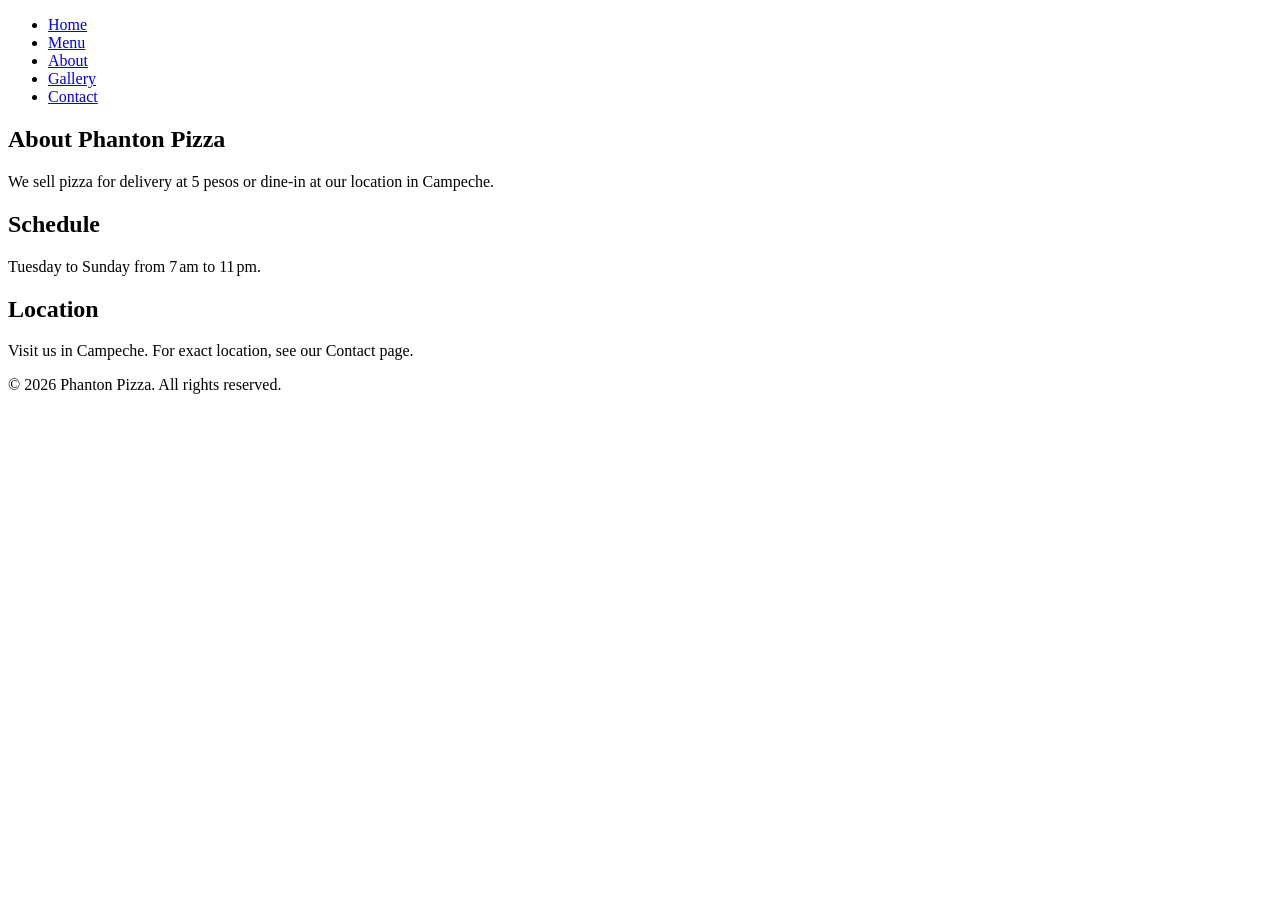
==== commit f7ba17a4: "feat: generate about.html" ====
--- a/about.html
+++ b/about.html
@@ -1,92 +1,38 @@
 <!DOCTYPE html>
-<html lang='es'>
+<html lang="es">
 <head>
-    <meta charset='UTF-8'>
-    <meta name='viewport' content='width=device-width, initial-scale=1.0'>
-    <title>Nosotros - Phanton</title>
-    <link rel='stylesheet' href='styles.css'>
+  <meta charset="UTF-8">
+  <title>Phanton Pizza - About</title>
+  <link rel="stylesheet" href="styles.css">
 </head>
 <body>
-    <header class='site-header'>
-        <div class='container header-inner'>
-            <a href='index.html' class='logo' data-eb-editable data-eb-editable="link" data-eb-key="about.a.1" data-eb-role="a" data-eb-kind="link">phanton</a>
-            <button class='nav-toggle' aria-label='Abrir menú' data-eb-editable="link" data-eb-key="about.button.2" data-eb-role="button" data-eb-kind="link">
-                <svg viewBox='0 0 100 80' width='40' height='40'>
-                    <rect width='100' height='12'></rect>
-                    <rect y='30' width='100' height='12'></rect>
-                    <rect y='60' width='100' height='12'></rect>
-                </svg>
-            </button>
-            <nav class='site-nav' id='primary-menu'>
-                <ul class='nav-menu'>
-                    <li><a href='index.html' data-eb-editable="link" data-eb-key="about.a.3" data-eb-role="a" data-eb-kind="link">Inicio</a></li>
-                    <li><a href='menu.html' data-eb-editable="link" data-eb-key="about.a.4" data-eb-role="a" data-eb-kind="link">Menú</a></li>
-                    <li><a href='about.html' aria-current='page' data-eb-editable="link" data-eb-key="about.a.5" data-eb-role="a" data-eb-kind="link">Nosotros</a></li>
-                    <li><a href='contact.html' data-eb-editable="link" data-eb-key="about.a.6" data-eb-role="a" data-eb-kind="link">Contacto</a></li>
-                </ul>
-            </nav>
-        </div>
-    </header>
-
-    <main>
-        <section class='introduccion'>
-            <div class='container'>
-                <h2 class='section-title' data-eb-editable data-eb-editable="text" data-eb-key="about.h2.7" data-eb-role="h2" data-eb-kind="text">Introducción</h2>
-                <p data-eb-editable data-eb-editable="text" data-eb-key="about.p.8" data-eb-role="p" data-eb-kind="text">En Phanton nos apasiona ofrecer pizzas de calidad a precios accesibles, con servicio a domicilio y opción de disfrutar en nuestro local.</p>
-            </div>
-        </section>
-
-        <section class='historia'>
-            <div class='container'>
-                <h2 class='section-title' data-eb-editable data-eb-editable="text" data-eb-key="about.h2.9" data-eb-role="h2" data-eb-kind="text">Historia</h2>
-                <p data-eb-editable data-eb-editable="text" data-eb-key="about.p.10" data-eb-role="p" data-eb-kind="text">Fundada en 2024, Phanton nació de la idea de llevar la tradición italiana de la pizza a las calles de Campeche, adaptando sabores locales y manteniendo un costo de solo $5 por pizza a domicilio.</p>
-            </div>
-        </section>
-
-        <section class='valores'>
-            <div class='container'>
-                <h2 class='section-title' data-eb-editable data-eb-editable="text" data-eb-key="about.h2.11" data-eb-role="h2" data-eb-kind="text">Nuestros Valores</h2>
-                <div class='beneficios-grid'>
-                    <div class='beneficio' data-eb-editable>
-                        <h3 class='beneficio-title' data-eb-editable="text" data-eb-key="about.h3.12" data-eb-role="h3" data-eb-kind="text">Calidad</h3>
-                        <p class='beneficio-text' data-eb-editable="text" data-eb-key="about.p.13" data-eb-role="p" data-eb-kind="text">Ingredientes frescos y seleccionados cuidadosamente.</p>
-                    </div>
-                    <div class='beneficio' data-eb-editable>
-                        <h3 class='beneficio-title' data-eb-editable="text" data-eb-key="about.h3.14" data-eb-role="h3" data-eb-kind="text">Accesibilidad</h3>
-                        <p class='beneficio-text' data-eb-editable="text" data-eb-key="about.p.15" data-eb-role="p" data-eb-kind="text">Precios justos para que todos puedan disfrutar.</p>
-                    </div>
-                    <div class='beneficio' data-eb-editable>
-                        <h3 class='beneficio-title' data-eb-editable="text" data-eb-key="about.h3.16" data-eb-role="h3" data-eb-kind="text">Servicio</h3>
-                        <p class='beneficio-text' data-eb-editable="text" data-eb-key="about.p.17" data-eb-role="p" data-eb-kind="text">Entrega rápida y atención personalizada.</p>
-                    </div>
-                </div>
-            </div>
-        </section>
-
-        <section class='equipo'>
-            <div class='container'>
-                <h2 class='section-title' data-eb-editable data-eb-editable="text" data-eb-key="about.h2.18" data-eb-role="h2" data-eb-kind="text">Equipo</h2>
-                <p data-eb-editable data-eb-editable="text" data-eb-key="about.p.19" data-eb-role="p" data-eb-kind="text">Nuestro equipo está formado por chefs apasionados, repartidores comprometidos y personal de atención al cliente que trabaja para hacer cada pedido una experiencia única.</p>
-            </div>
-        </section>
-
-        <section class='galeria'>
-            <div class='container'>
-                <h2 class='section-title' data-eb-editable data-eb-editable="text" data-eb-key="about.h2.20" data-eb-role="h2" data-eb-kind="text">Galería</h2>
-                <p data-eb-editable data-eb-editable="text" data-eb-key="about.p.21" data-eb-role="p" data-eb-kind="text">Algunas fotos de nuestras pizzas y momentos en el local.</p>
-                <div style='text-align:center; color:#555;'>
-                    <img src='https://via.placeholder.com/400x250?text=Pizza+1' alt='Pizza 1' style='max-width:100%; border-radius:4px; margin:10px;' data-eb-editable="image" data-eb-key="about.img.22" data-eb-role="img" data-eb-kind="image">
-                    <img src='https://via.placeholder.com/400x250?text=Pizza+2' alt='Pizza 2' style='max-width:100%; border-radius:4px; margin:10px;' data-eb-editable="image" data-eb-key="about.img.23" data-eb-role="img" data-eb-kind="image">
-                </div>
-            </div>
-        </section>
-    </main>
-
-    <footer class='site-footer'>
-        <div class='container'>
-            <p class='footer-text' data-eb-editable data-eb-editable="text" data-eb-key="about.p.24" data-eb-role="p" data-eb-kind="text">&copy; 2026 Phanton. Todos los derechos reservados.</p>
-            <p class='footer-phone' data-eb-editable data-eb-editable="text" data-eb-key="about.p.25" data-eb-role="p" data-eb-kind="text">Tel: 1113467889</p>
-        </div>
-    </footer>
+  <header>
+    <nav>
+      <ul>
+        <li><a href="index.html" data-eb-editable="link" data-eb-key="about.a.1" data-eb-role="a" data-eb-kind="link">Home</a></li>
+        <li><a href="menu.html" data-eb-editable="link" data-eb-key="about.a.2" data-eb-role="a" data-eb-kind="link">Menu</a></li>
+        <li><a href="about.html" aria-current="page" data-eb-editable="link" data-eb-key="about.a.3" data-eb-role="a" data-eb-kind="link">About</a></li>
+        <li><a href="gallery.html" data-eb-editable="link" data-eb-key="about.a.4" data-eb-role="a" data-eb-kind="link">Gallery</a></li>
+        <li><a href="contact.html" data-eb-editable="link" data-eb-key="about.a.5" data-eb-role="a" data-eb-kind="link">Contact</a></li>
+      </ul>
+    </nav>
+  </header>
+  <main>
+    <section class="intro" data-eb-editable>
+      <h1 data-eb-editable="text" data-eb-key="about.h1.6" data-eb-role="h1" data-eb-kind="text">About Phanton Pizza</h1>
+      <p data-eb-editable data-eb-editable="text" data-eb-key="about.p.7" data-eb-role="p" data-eb-kind="text">We sell pizza for delivery at 5 pesos or dine‑in at our location in Campeche.</p>
+    </section>
+    <section class="schedule" data-eb-editable>
+      <h2 data-eb-editable="text" data-eb-key="about.h2.8" data-eb-role="h2" data-eb-kind="text">Schedule</h2>
+      <p data-eb-editable data-eb-editable="text" data-eb-key="about.p.9" data-eb-role="p" data-eb-kind="text">Tuesday to Sunday from 7 am to 11 pm.</p>
+    </section>
+    <section class="location" data-eb-editable>
+      <h2 data-eb-editable="text" data-eb-key="about.h2.10" data-eb-role="h2" data-eb-kind="text">Location</h2>
+      <p data-eb-editable data-eb-editable="text" data-eb-key="about.p.11" data-eb-role="p" data-eb-kind="text">Visit us in Campeche. For exact location, see our Contact page.</p>
+    </section>
+  </main>
+  <footer>
+    <p data-eb-editable data-eb-editable="text" data-eb-key="about.p.12" data-eb-role="p" data-eb-kind="text">&copy; 2026 Phanton Pizza. All rights reserved.</p>
+  </footer>
 </body>
 </html>
--- a/styles.css
+++ b/styles.css
@@ -1,420 +1 @@
-/* styles.css – Phanton – Pizzas a Domicilio */
-
-/* ==== CSS Variables ==== */
-:root {
-  /* Colors */
-  --color-bg: #ffffff;
-  --color-bg-alt: #fafafa;
-  --color-text: #222222;
-  --color-muted: #555555;
-  --color-primary: #e63946; /* tomato red */
-  --color-primary-dark: #c52a35;
-  --color-accent: #f4c430; /* soft gold */
-  --color-border: #dddddd;
-  
-  /* Typography */
-  --font-serif: 'Playfair Display', serif;
-  --font-sans: 'Inter', sans-serif;
-  
-  /* Spacing (8px base) */
-  --space-0: 0;
-  --space-1: 0.5rem; /* 8px */
-  --space-2: 1rem;    /* 16px */
-  --space-3: 1.5rem;  /* 24px */
-  --space-4: 2rem;    /* 32px */
-  --space-5: 3rem;    /* 48px */
-  --space-6: 4rem;    /* 64px */
-  
-  /* Radii */
-  --radius-sm: 0.25rem; /* 4px */
-  --radius-md: 0.5rem;  /* 8px */
-  
-  /* Shadows */
-  --shadow-sm: 0 2px 6px rgba(0,0,0,0.1);
-  --shadow-md: 0 4px 12px rgba(0,0,0,0.15);
-  --shadow-lg: 0 8px 24px rgba(0,0,0,0.2);
-  
-  /* Transitions */
-  --transition-fast: 0.2s ease;
-  --transition-medium: 0.4s ease;
-}
-
-/* ==== Reset & Base ==== */
-*, *::before, *::after { box-sizing: border-box; margin: 0; padding: 0; }
-html { font-size: 100%; scroll-behavior: smooth; }
-body {
-  font-family: var(--font-sans);
-  font-size: 1rem;
-  line-height: 1.6;
-  color: var(--color-text);
-  background-color: var(--color-bg);
-}
-img, iframe { max-width: 100%; height: auto; display: block; }
-a { color: inherit; text-decoration: none; }
-button, input, textarea, select { font: inherit; }
-
-/* ==== Container ==== */
-.container {
-  width: 90%;
-  max-width: 1200px;
-  margin: 0 auto;
-  padding-left: var(--space-2);
-  padding-right: var(--space-2);
-}
-
-/* ==== Typography ====
-   Headings use Playfair Display, body uses Inter
-*/
-h1, h2, h3, h4, h5, h6 {
-  font-family: var(--font-serif);
-  font-weight: 700;
-  line-height: 1.2;
-  margin-bottom: var(--space-2);
-  color: var(--color-text);
-}
-h1 { font-size: 2.5rem; }
-h2 { font-size: 2rem; }
-h3 { font-size: 1.75rem; }
-h4 { font-size: 1.5rem; }
-p { margin-bottom: var(--space-2); }
-
-/* ==== Utility Classes ====
-   Hidden for accessibility, visually hidden, etc.
-*/
-.visually-hidden {
-  position: absolute;
-  width: 1px;
-  height: 1px;
-  padding: 0;
-  margin: -1px;
-  overflow: hidden;
-  clip: rect(0,0,0,0);
-  white-space: nowrap;
-  border: 0;
-}
-
-/* ==== Header & Navigation ====
-   Sticky header with subtle shadow
-*/
-.site-header {
-  position: sticky;
-  top: 0;
-  background-color: var(--color-bg);
-  box-shadow: var(--shadow-sm);
-  z-index: 1000;
-}
-.header-inner {
-  display: flex;
-  align-items: center;
-  justify-content: space-between;
-  height: 4.5rem; /* 72px */
-}
-.logo {
-  font-family: var(--font-serif);
-  font-size: 1.5rem;
-  font-weight: 700;
-  color: var(--color-primary);
-  text-decoration: none;
-}
-.site-nav {
-  display: none; /* hidden by default, shown via JS */
-}
-.nav-menu {
-  list-style: none;
-  display: flex;
-  gap: var(--space-3);
-}
-.nav-menu a {
-  font-weight: 500;
-  color: var(--color-text);
-  padding: var(--space-1) 0;
-  position: relative;
-}
-.nav-menu a::after {
-  content: '';
-  position: absolute;
-  left: 0;
-  bottom: -2px;
-  width: 0;
-  height: 2px;
-  background-color: var(--color-primary);
-  transition: width var(--transition-fast);
-}
-.nav-menu a:hover::after,
-.nav-menu a:focus-visible::after {
-  width: 100%;
-}
-.nav-toggle {
-  background: transparent;
-  border: none;
-  cursor: pointer;
-  padding: var(--space-1);
-  display: flex;
-  align-items: center;
-}
-.nav-toggle svg {
-  width: 1.5rem;
-  height: 1.5rem;
-}
-.nav-toggle svg rect {
-  stroke: var(--color-text);
-  fill: none;
-}
-
-/* Mobile menu open state */
-#primary-menu.open {
-  display: flex;
-  flex-direction: column;
-  gap: var(--space-2);
-  position: absolute;
-  top: 100%;
-  left: 0;
-  right: 0;
-  background: var(--color-bg);
-  box-shadow: var(--shadow-md);
-  padding: var(--space-3);
-  border-radius: var(--radius-sm);
-  z-index: 999;
-}
-
-/* ==== Buttons ====
-   Primary: tomato red, Secondary: outline
-*/
-.btn {
-  display: inline-block;
-  font-weight: 600;
-  text-align: center;
-  cursor: pointer;
-  border: none;
-  border-radius: var(--radius-sm);
-  padding: var(--space-2) var(--space-4);
-  font-size: 1rem;
-  transition: background-color var(--transition-fast),
-              color var(--transition-fast),
-              transform var(--transition-fast);
-}
-.btn-primary {
-  background-color: var(--color-primary);
-  color: var(--color-bg);
-}
-.btn-primary:hover,
-.btn-primary:focus-visible {
-  background-color: var(--color-primary-dark);
-  transform: scale(1.02);
-}
-.btn-primary:active {
-  transform: scale(0.98);
-}
-.btn-secondary {
-  background-color: transparent;
-  border: 2px solid var(--color-primary);
-  color: var(--color-primary);
-}
-.btn-secondary:hover,
-.btn-secondary:focus-visible {
-  background-color: var(--color-primary);
-  color: var(--color-bg);
-  transform: scale(1.02);
-}
-.btn-secondary:active {
-  transform: scale(0.98);
-}
-
-/* ==== Hero Section ====
-   Full‑width hero with CTA button
-*/
-.hero {
-  background-color: var(--color-bg-alt);
-  padding: var(--space-6) 0;
-  text-align: center;
-}
-.hero-title {
-  font-size: 2.75rem;
-  margin-bottom: var(--space-2);
-  color: var(--color-primary);
-}
-.hero-desc {
-  font-size: 1.125rem;
-  color: var(--color-muted);
-  margin-bottom: var(--space-4);
-}
-
-/* ==== Section Titles ====
-   Re‑used across sections
-*/
-.section-title {
-  font-size: 2rem;
-  text-align: center;
-  margin-bottom: var(--space-4);
-  color: var(--color-text);
-}
-.cta-title {
-  font-size: 2rem;
-  text-align: center;
-  margin-bottom: var(--space-2);
-  color: var(--color-primary);
-}
-.cta-desc {
-  font-size: 1.125rem;
-  text-align: center;
-  margin-bottom: var(--space-4);
-  color: var(--color-muted);
-}
-
-/* ==== Beneficios Grid ====
-   Three‑column card layout, stacks on narrow screens
-*/
-.beneficios-grid {
-  display: grid;
-  gap: var(--space-3);
-  grid-template-columns: repeat(auto-fit, minmax(260px, 1fr));
-}
-.beneficio {
-  background: var(--color-bg);
-  border-radius: var(--radius-md);
-  padding: var(--space-3);
-  text-align: center;
-  box-shadow: var(--shadow-sm);
-  transition: transform var(--transition-medium),
-              box-shadow var(--transition-medium);
-}
-.beneficio:hover,
-.beneficio:focus-within {
-  transform: translateY(-4px);
-  box-shadow: var(--shadow-md);
-}
-.beneficio-icon {
-  width: 3rem;
-  height: 3rem;
-  margin: 0 auto var(--space-2);
-  color: var(--color-primary);
-}
-.beneficio-title {
-  font-size: 1.25rem;
-  margin-bottom: var(--space-1);
-  color: var(--color-text);
-}
-.beneficio-text {
-  font-size: 0.95rem;
-  color: var(--color-muted);
-}
-
-/* ==== Horario ====
-   Simple centered text
-*/
-.horario {
-  background-color: var(--color-bg-alt);
-  padding: var(--space-4) 0;
-  text-align: center;
-}
-.horario-text {
-  font-size: 1.125rem;
-  color: var(--color-muted);
-}
-
-/* ==== Ubicación (Map) ====
-   Wrapper keeps aspect ratio and makes iframe responsive
-*/
-.map-wrapper {
-  position: relative;
-  width: 100%;
-  padding-top: 56.25%; /* 16:9 */
-  overflow: hidden;
-  border-radius: var(--radius-md);
-  box-shadow: var(--shadow-sm);
-  margin-top: var(--space-3);
-}
-.map-wrapper iframe {
-  position: absolute;
-  top: 0;
-  left: 0;
-  width: 100%;
-  height: 100%;
-  border: 0;
-}
-
-/* ==== CTA Section ====
-   Final call‑to‑action
-*/
-.cta {
-  background-color: var(--color-bg-alt);
-  padding: var(--space-6) 0;
-  text-align: center;
-}
-
-/* ==== Footer ====
-   Simple footer with text and phone
-*/
-.site-footer {
-  background-color: var(--color-bg-alt);
-  padding: var(--space-3) 0;
-  text-align: center;
-  font-size: 0.9rem;
-  color: var(--color-muted);
-}
-.footer-text,
-.footer-phone {
-  margin: var(--space-1) 0;
-}
-
-/* ==== Responsive Breakpoints ====
-   Adjust header nav visibility and hero typography
-*/
-@media (min-width: 640px) {
-  .site-nav {
-    display: block;
-  }
-  .nav-toggle {
-    display: none;
-  }
-  .hero-title {
-    font-size: 3.5rem;
-  }
-}
-
-@media (min-width: 768px) {
-  h1 { font-size: 3rem; }
-  h2 { font-size: 2.5rem; }
-  h3 { font-size: 2rem; }
-}
-
-@media (min-width: 1024px) {
-  .container {
-    padding-left: var(--space-3);
-    padding-right: var(--space-3);
-  }
-  .hero {
-    padding: var(--space-7) 0; /* 7 = 56px */
-  }
-  .beneficios-grid {
-    grid-template-columns: repeat(3, 1fr);
-  }
-}
-
-/* ==== Focus Outline ====
-   Ensure visible focus for keyboard users
-*/
-button:focus-visible,
-a:focus-visible,
-input:focus-visible,
-textarea:focus-visible,
-select:focus-visible {
-  outline: 2px solid var(--color-primary);
-  outline-offset: 2px;
-  border-radius: var(--radius-sm);
-}
-
-/* ==== Motion (optional) ====
-   Simple fade‑in on scroll can be added via JS; here we just set transition
-*/
-.fade-in {
-  opacity: 0;
-  transform: translateY(20px);
-  transition: opacity var(--transition-medium) ease,
-              transform var(--transition-medium) ease;
-}
-.fade-in.visible {
-  opacity: 1;
-  transform: translateY(0);
-}
-}+[object Object]
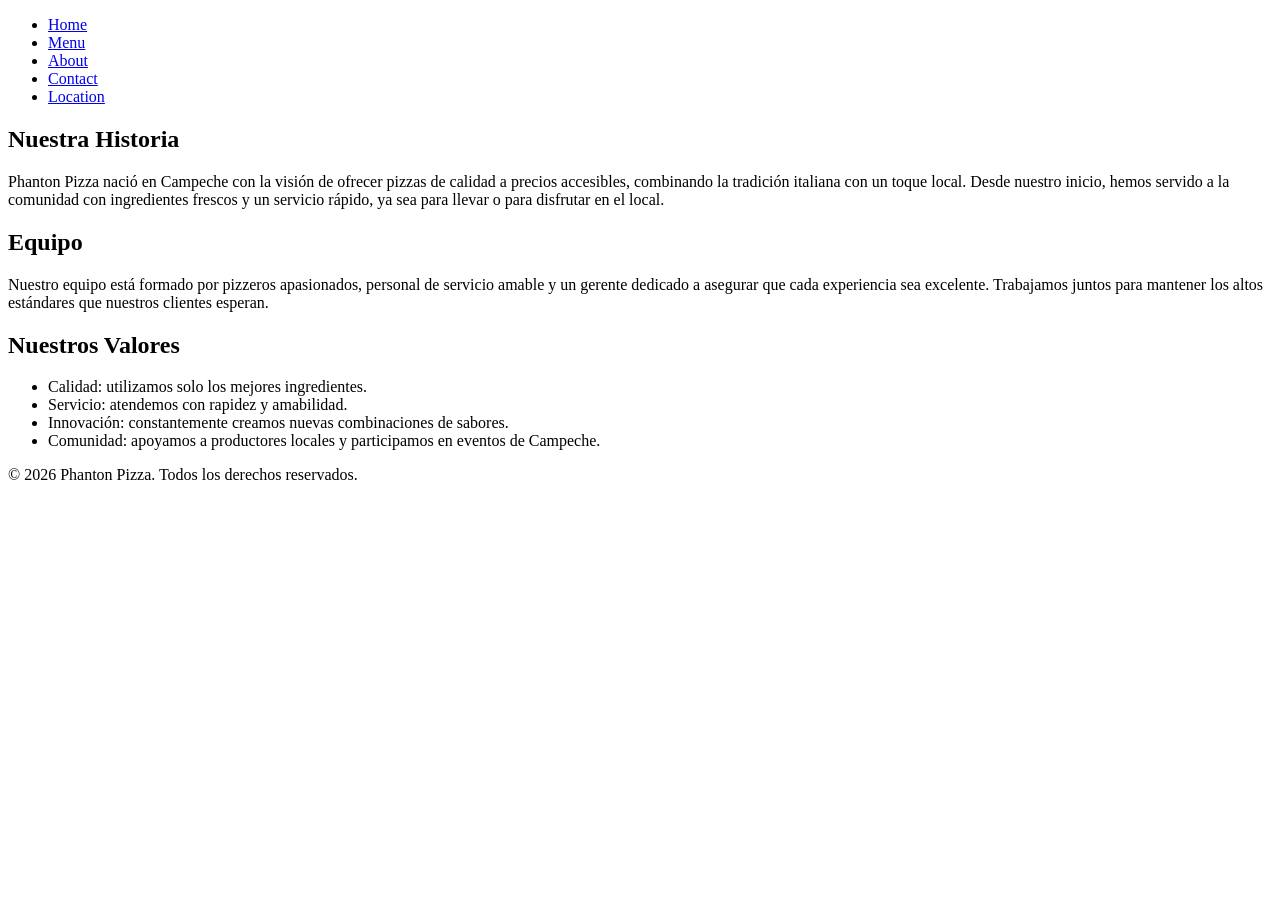
==== commit 0ffbfe7d: "feat: generate about.html" ====
--- a/about.html
+++ b/about.html
@@ -1,38 +1,46 @@
 <!DOCTYPE html>
-<html lang="es">
+<html lang='es'>
 <head>
-  <meta charset="UTF-8">
-  <title>Phanton Pizza - About</title>
-  <link rel="stylesheet" href="styles.css">
+<meta charset='UTF-8'>
+<title>Phanton Pizza - About</title>
+<link rel='stylesheet' href='styles.css'>
 </head>
 <body>
-  <header>
-    <nav>
-      <ul>
-        <li><a href="index.html" data-eb-editable="link" data-eb-key="about.a.1" data-eb-role="a" data-eb-kind="link">Home</a></li>
-        <li><a href="menu.html" data-eb-editable="link" data-eb-key="about.a.2" data-eb-role="a" data-eb-kind="link">Menu</a></li>
-        <li><a href="about.html" aria-current="page" data-eb-editable="link" data-eb-key="about.a.3" data-eb-role="a" data-eb-kind="link">About</a></li>
-        <li><a href="gallery.html" data-eb-editable="link" data-eb-key="about.a.4" data-eb-role="a" data-eb-kind="link">Gallery</a></li>
-        <li><a href="contact.html" data-eb-editable="link" data-eb-key="about.a.5" data-eb-role="a" data-eb-kind="link">Contact</a></li>
-      </ul>
-    </nav>
-  </header>
-  <main>
-    <section class="intro" data-eb-editable>
-      <h1 data-eb-editable="text" data-eb-key="about.h1.6" data-eb-role="h1" data-eb-kind="text">About Phanton Pizza</h1>
-      <p data-eb-editable data-eb-editable="text" data-eb-key="about.p.7" data-eb-role="p" data-eb-kind="text">We sell pizza for delivery at 5 pesos or dine‑in at our location in Campeche.</p>
-    </section>
-    <section class="schedule" data-eb-editable>
-      <h2 data-eb-editable="text" data-eb-key="about.h2.8" data-eb-role="h2" data-eb-kind="text">Schedule</h2>
-      <p data-eb-editable data-eb-editable="text" data-eb-key="about.p.9" data-eb-role="p" data-eb-kind="text">Tuesday to Sunday from 7 am to 11 pm.</p>
-    </section>
-    <section class="location" data-eb-editable>
-      <h2 data-eb-editable="text" data-eb-key="about.h2.10" data-eb-role="h2" data-eb-kind="text">Location</h2>
-      <p data-eb-editable data-eb-editable="text" data-eb-key="about.p.11" data-eb-role="p" data-eb-kind="text">Visit us in Campeche. For exact location, see our Contact page.</p>
-    </section>
-  </main>
-  <footer>
-    <p data-eb-editable data-eb-editable="text" data-eb-key="about.p.12" data-eb-role="p" data-eb-kind="text">&copy; 2026 Phanton Pizza. All rights reserved.</p>
-  </footer>
+<header>
+<nav>
+<ul>
+<li><a href='index.html' data-eb-editable="link" data-eb-key="about.a.1" data-eb-role="a" data-eb-kind="link">Home</a></li>
+<li><a href='menu.html' data-eb-editable="link" data-eb-key="about.a.2" data-eb-role="a" data-eb-kind="link">Menu</a></li>
+<li><a href='about.html' aria-current='page' data-eb-editable="link" data-eb-key="about.a.3" data-eb-role="a" data-eb-kind="link">About</a></li>
+<li><a href='contact.html' data-eb-editable="link" data-eb-key="about.a.4" data-eb-role="a" data-eb-kind="link">Contact</a></li>
+<li><a href='location.html' data-eb-editable="link" data-eb-key="about.a.5" data-eb-role="a" data-eb-kind="link">Location</a></li>
+</ul>
+</nav>
+</header>
+<main>
+<section class='story' data-eb-editable>
+<h2 data-eb-editable="text" data-eb-key="about.h2.6" data-eb-role="h2" data-eb-kind="text">Nuestra Historia</h2>
+<p data-eb-editable="text" data-eb-key="about.p.7" data-eb-role="p" data-eb-kind="text">Phanton Pizza nació en Campeche con la visión de ofrecer pizzas de calidad a precios accesibles, combinando la tradición italiana con un toque local. Desde nuestro inicio, hemos servido a la comunidad con ingredientes frescos y un servicio rápido, ya sea para llevar o para disfrutar en el local.</p>
+</section>
+<section class='team' data-eb-editable>
+<h2 data-eb-editable="text" data-eb-key="about.h2.8" data-eb-role="h2" data-eb-kind="text">Equipo</h2>
+<p data-eb-editable="text" data-eb-key="about.p.9" data-eb-role="p" data-eb-kind="text">Nuestro equipo está formado por pizzeros apasionados, personal de servicio amable y un gerente dedicado a asegurar que cada experiencia sea excelente. Trabajamos juntos para mantener los altos estándares que nuestros clientes esperan.</p>
+</section>
+<section class='values' data-eb-editable>
+<h2 data-eb-editable="text" data-eb-key="about.h2.10" data-eb-role="h2" data-eb-kind="text">Nuestros Valores</h2>
+<ul>
+<li>Calidad: utilizamos solo los mejores ingredientes.</li>
+<li>Servicio: atendemos con rapidez y amabilidad.</li>
+<li>Innovación: constantemente creamos nuevas combinaciones de sabores.</li>
+<li>Comunidad: apoyamos a productores locales y participamos en eventos de Campeche.</li>
+</ul>
+</section>
+</main>
+<footer>
+<p data-eb-editable="text" data-eb-key="about.p.11" data-eb-role="p" data-eb-kind="text">&copy; <span id='year'></span> Phanton Pizza. Todos los derechos reservados.</p>
+</footer>
+<script>
+document.getElementById('year').textContent = new Date().getFullYear();
+</script>
 </body>
 </html>
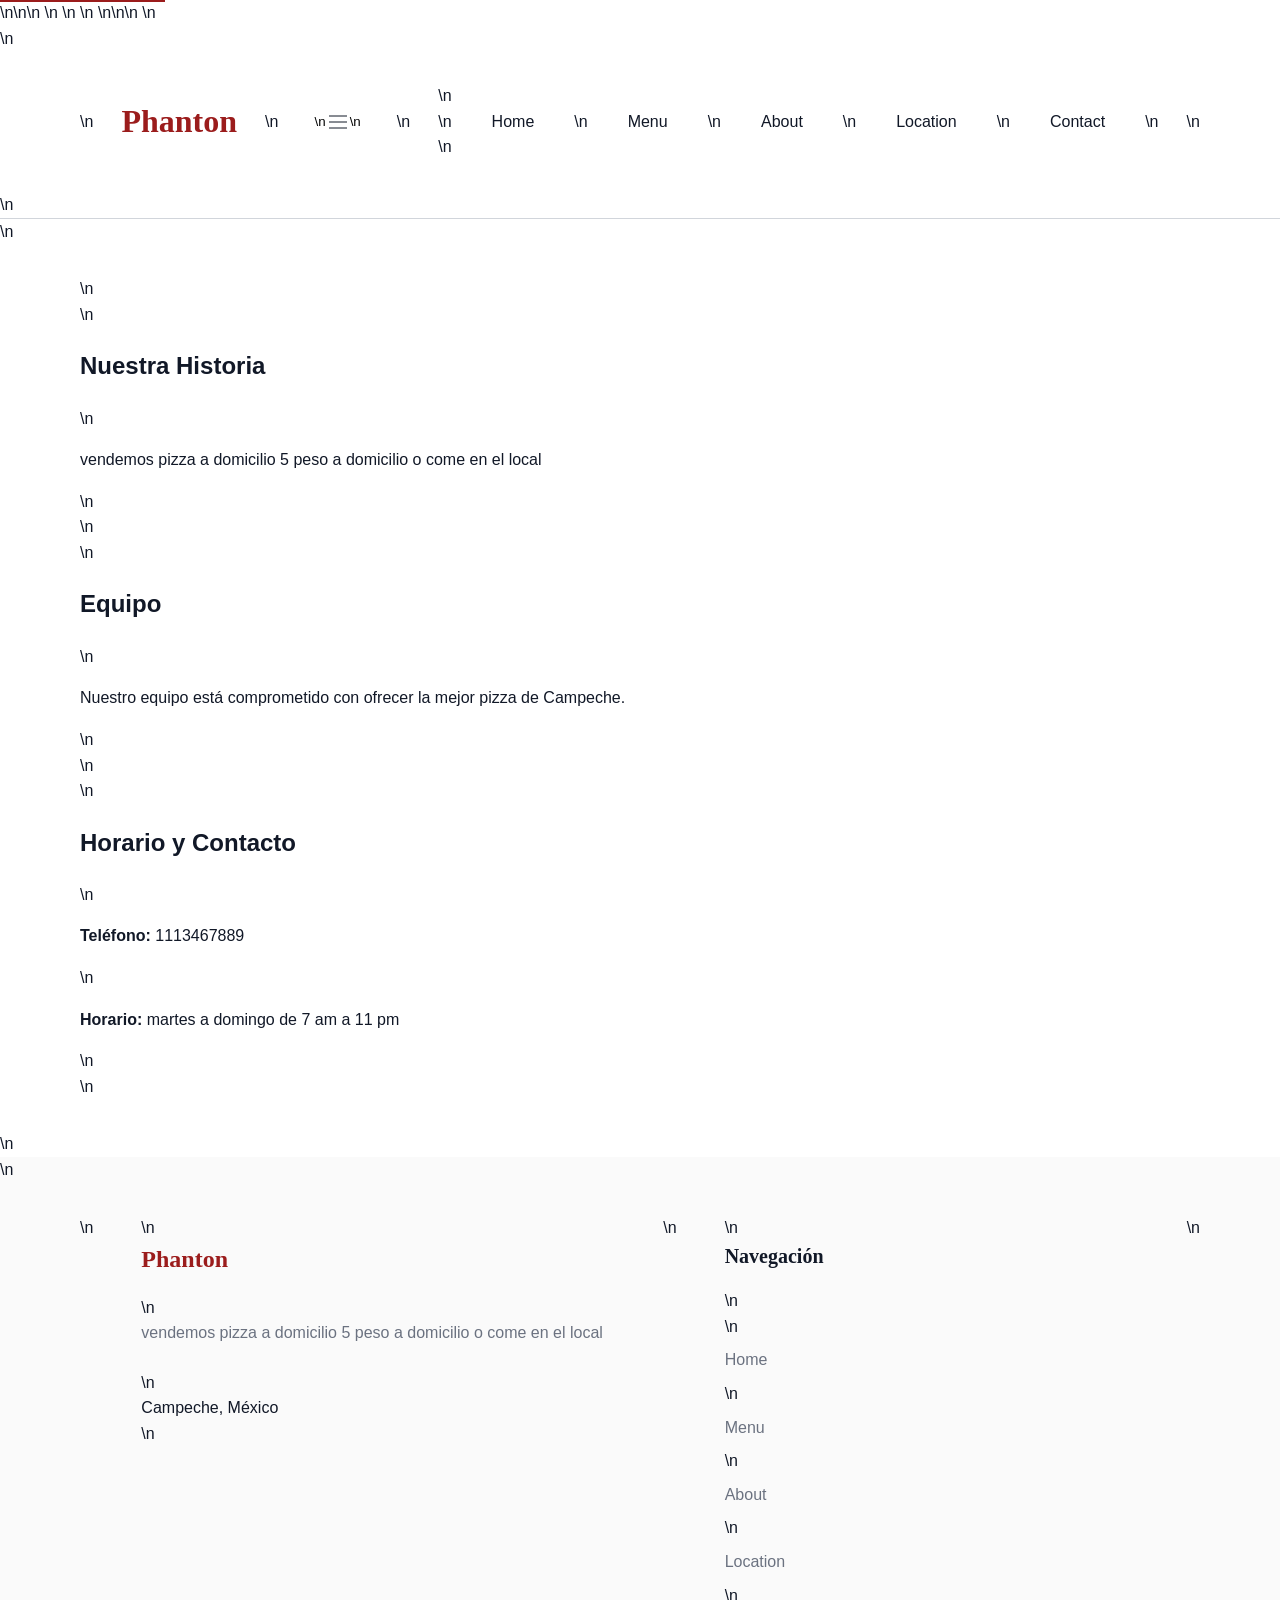
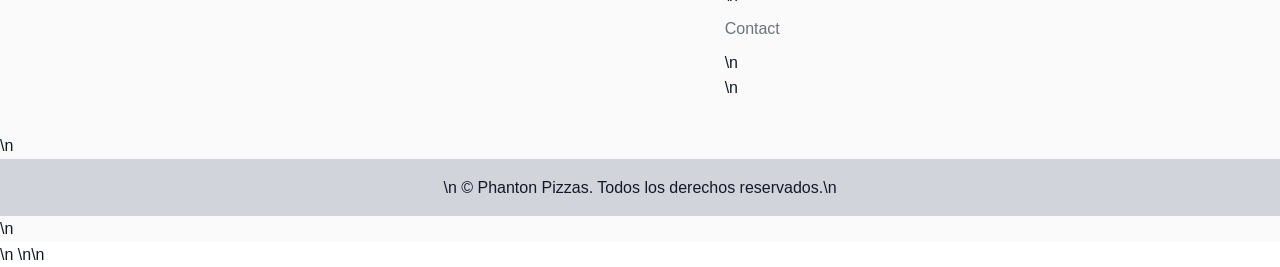
==== commit 4cda8ebb: "feat: generate about.html" ====
--- a/about.html
+++ b/about.html
@@ -1,46 +1 @@
-<!DOCTYPE html>
-<html lang='es'>
-<head>
-<meta charset='UTF-8'>
-<title>Phanton Pizza - About</title>
-<link rel='stylesheet' href='styles.css'>
-</head>
-<body>
-<header>
-<nav>
-<ul>
-<li><a href='index.html' data-eb-editable="link" data-eb-key="about.a.1" data-eb-role="a" data-eb-kind="link">Home</a></li>
-<li><a href='menu.html' data-eb-editable="link" data-eb-key="about.a.2" data-eb-role="a" data-eb-kind="link">Menu</a></li>
-<li><a href='about.html' aria-current='page' data-eb-editable="link" data-eb-key="about.a.3" data-eb-role="a" data-eb-kind="link">About</a></li>
-<li><a href='contact.html' data-eb-editable="link" data-eb-key="about.a.4" data-eb-role="a" data-eb-kind="link">Contact</a></li>
-<li><a href='location.html' data-eb-editable="link" data-eb-key="about.a.5" data-eb-role="a" data-eb-kind="link">Location</a></li>
-</ul>
-</nav>
-</header>
-<main>
-<section class='story' data-eb-editable>
-<h2 data-eb-editable="text" data-eb-key="about.h2.6" data-eb-role="h2" data-eb-kind="text">Nuestra Historia</h2>
-<p data-eb-editable="text" data-eb-key="about.p.7" data-eb-role="p" data-eb-kind="text">Phanton Pizza nació en Campeche con la visión de ofrecer pizzas de calidad a precios accesibles, combinando la tradición italiana con un toque local. Desde nuestro inicio, hemos servido a la comunidad con ingredientes frescos y un servicio rápido, ya sea para llevar o para disfrutar en el local.</p>
-</section>
-<section class='team' data-eb-editable>
-<h2 data-eb-editable="text" data-eb-key="about.h2.8" data-eb-role="h2" data-eb-kind="text">Equipo</h2>
-<p data-eb-editable="text" data-eb-key="about.p.9" data-eb-role="p" data-eb-kind="text">Nuestro equipo está formado por pizzeros apasionados, personal de servicio amable y un gerente dedicado a asegurar que cada experiencia sea excelente. Trabajamos juntos para mantener los altos estándares que nuestros clientes esperan.</p>
-</section>
-<section class='values' data-eb-editable>
-<h2 data-eb-editable="text" data-eb-key="about.h2.10" data-eb-role="h2" data-eb-kind="text">Nuestros Valores</h2>
-<ul>
-<li>Calidad: utilizamos solo los mejores ingredientes.</li>
-<li>Servicio: atendemos con rapidez y amabilidad.</li>
-<li>Innovación: constantemente creamos nuevas combinaciones de sabores.</li>
-<li>Comunidad: apoyamos a productores locales y participamos en eventos de Campeche.</li>
-</ul>
-</section>
-</main>
-<footer>
-<p data-eb-editable="text" data-eb-key="about.p.11" data-eb-role="p" data-eb-kind="text">&copy; <span id='year'></span> Phanton Pizza. Todos los derechos reservados.</p>
-</footer>
-<script>
-document.getElementById('year').textContent = new Date().getFullYear();
-</script>
-</body>
-</html>+<!DOCTYPE html>\n<html lang="es">\n<head>\n  <meta charset="UTF-8">\n  <meta name="viewport" content="width=device-width, initial-scale=1.0">\n  <title>About - Phanton Pizzas</title>\n  <link rel="stylesheet" href="styles.css">\n</head>\n<body>\n  <a href="#main" class="skip-link" data-eb-editable="link" data-eb-key="about.a.1" data-eb-role="a" data-eb-kind="link">Saltar al contenido</a>\n  <header class="site-header">\n    <div class="container header-inner">\n      <h1 class="logo" data-eb-editable="text" data-eb-key="about.h1.2" data-eb-role="h1" data-eb-kind="text">Phanton</h1>\n      <button class="nav-toggle" aria-label="Abrir menú" aria-controls="primary-menu" data-eb-editable="link" data-eb-key="about.button.3" data-eb-role="button" data-eb-kind="link">\n        <svg aria-hidden="true" focusable="false" width="24" height="24" viewBox="0 0 24 24"><path d="M3 6h18M3 12h18M3 18h18"/></svg>\n      </button>\n      <nav class="main-nav" id="primary-menu">\n        <ul class="nav-menu">\n          <li><a href="index.html" data-eb-editable="link" data-eb-key="about.a.4" data-eb-role="a" data-eb-kind="link">Home</a></li>\n          <li><a href="menu.html" data-eb-editable="link" data-eb-key="about.a.5" data-eb-role="a" data-eb-kind="link">Menu</a></li>\n          <li><a href="about.html" aria-current="page" data-eb-editable="link" data-eb-key="about.a.6" data-eb-role="a" data-eb-kind="link">About</a></li>\n          <li><a href="location.html" data-eb-editable="link" data-eb-key="about.a.7" data-eb-role="a" data-eb-kind="link">Location</a></li>\n          <li><a href="contact.html" data-eb-editable="link" data-eb-key="about.a.8" data-eb-role="a" data-eb-kind="link">Contact</a></li>\n        </ul>\n      </nav>\n    </div>\n  </header>\n  <main id="main" class="container">\n    <section class="about-intro">\n      <h2 data-eb-editable="text" data-eb-key="about.h2.9" data-eb-role="h2" data-eb-kind="text">Nuestra Historia</h2>\n      <p data-eb-editable data-eb-editable="text" data-eb-key="about.p.10" data-eb-role="p" data-eb-kind="text">vendemos pizza a domicilio 5 peso a domicilio o come en el local</p>\n    </section>\n    <section class="team">\n      <h2 data-eb-editable="text" data-eb-key="about.h2.11" data-eb-role="h2" data-eb-kind="text">Equipo</h2>\n      <p data-eb-editable data-eb-editable="text" data-eb-key="about.p.12" data-eb-role="p" data-eb-kind="text">Nuestro equipo está comprometido con ofrecer la mejor pizza de Campeche.</p>\n    </section>\n    <section class="history">\n      <h2 data-eb-editable="text" data-eb-key="about.h2.13" data-eb-role="h2" data-eb-kind="text">Horario y Contacto</h2>\n      <p data-eb-editable="text" data-eb-key="about.p.14" data-eb-role="p" data-eb-kind="text"><strong>Teléfono:</strong> <span data-eb-editable>1113467889</span></p>\n      <p data-eb-editable="text" data-eb-key="about.p.15" data-eb-role="p" data-eb-kind="text"><strong>Horario:</strong> <span data-eb-editable>martes a domingo de 7 am a 11 pm</span></p>\n    </section>\n  </main>\n  <footer class="site-footer">\n    <div class="container footer-inner">\n      <div class="footer-info">\n        <h3 data-eb-editable="text" data-eb-key="about.h3.16" data-eb-role="h3" data-eb-kind="text">Phanton</h3>\n        <p data-eb-editable data-eb-editable="text" data-eb-key="about.p.17" data-eb-role="p" data-eb-kind="text">vendemos pizza a domicilio 5 peso a domicilio o come en el local</p>\n        <address>Campeche, México</address>\n      </div>\n      <div class="footer-nav">\n        <h4 data-eb-editable="text" data-eb-key="about.h4.18" data-eb-role="h4" data-eb-kind="text">Navegación</h4>\n        <ul>\n          <li><a href="index.html" data-eb-editable="link" data-eb-key="about.a.19" data-eb-role="a" data-eb-kind="link">Home</a></li>\n          <li><a href="menu.html" data-eb-editable="link" data-eb-key="about.a.20" data-eb-role="a" data-eb-kind="link">Menu</a></li>\n          <li><a href="about.html" data-eb-editable="link" data-eb-key="about.a.21" data-eb-role="a" data-eb-kind="link">About</a></li>\n          <li><a href="location.html" data-eb-editable="link" data-eb-key="about.a.22" data-eb-role="a" data-eb-kind="link">Location</a></li>\n          <li><a href="contact.html" data-eb-editable="link" data-eb-key="about.a.23" data-eb-role="a" data-eb-kind="link">Contact</a></li>\n        </ul>\n      </div>\n    </div>\n    <div class="footer-bar">\n      &copy; <span id="year"></span> Phanton Pizzas. Todos los derechos reservados.\n    </div>\n  </footer>\n  <script>\n    document.getElementById('year').textContent = new Date().getFullYear();\n    const toggle = document.querySelector('.nav-toggle');\n    const menu = document.querySelector('.nav-menu');\n    toggle.addEventListener('click', () => {\n      menu.classList.toggle('open');\n      const expanded = toggle.getAttribute('aria-expanded') === 'true' || false;\n      toggle.setAttribute('aria-expanded', !expanded);\n    });\n  </script>\n</body>\n</html>
--- a/styles.css
+++ b/styles.css
@@ -1 +1,440 @@
-[object Object]+:root {
+  /* Typography */
+  --font-serif: 'Playfair Display', Georgia, serif;
+  --font-sans: 'Inter', -apple-system, BlinkMacSystemFont, 'Segoe UI', Roboto, sans-serif;
+  --font-size-base: 1rem;          /* 16px */
+  --font-size-lg: 1.25rem;
+  --font-size-xl: 1.5rem;
+  --font-size-2xl: 2rem;
+  --font-size-3xl: 2.5rem;
+  --font-weight-normal: 400;
+  --font-weight-medium: 500;
+  --font-weight-semibold: 600;
+  --font-weight-bold: 700;
+  
+  /* Spacing (8px modular scale) */
+  --space-0: 0;
+  --space-1: 0.5rem;   /* 8px */
+  --space-2: 1rem;     /* 16px */
+  --space-3: 1.5rem;   /* 24px */
+  --space-4: 2rem;     /* 32px */
+  --space-5: 2.5rem;   /* 40px */
+  --space-6: 3rem;     /* 48px */
+  --space-8: 4rem;     /* 64px */
+  
+  /* Radii */
+  --radius-sm: 0.25rem;   /* 4px */
+  --radius-md: 0.5rem;    /* 8px */
+  --radius-lg: 1rem;      /* 16px */
+  
+  /* Shadows */
+  --shadow-sm: 0 1px 3px rgba(0,0,0,0.12);
+  --shadow-md: 0 4px 6px rgba(0,0,0,0.15), 0 1px 3px rgba(0,0,0,0.08);
+  --shadow-lg: 0 10px 15px rgba(0,0,0,0.1), 0 4px 6px rgba(0,0,0,0.05);
+  
+  /* Colors – monochrome base with deep red accent */
+  --color-bg: #ffffff;
+  --color-surface: #fafafa;
+  --color-muted: #6b7280;          /* gray-500 */
+  --color-muted-light: #d1d5db;    /* gray-300 */
+  --color-text: #111827;           /* gray-900 */
+  --color-primary: #9b1c1c;        /* deep red */
+  --color-primary-light: #c24141;
+  --color-primary-dark: #7a1e1e;
+  
+  /* Transitions */
+  --transition-fast: 150ms ease;
+  --transition-normal: 300ms ease;
+}
+
+*, *::before, *::after { box-sizing: border-box; }
+html { font-size: 100%; scroll-behavior: smooth; }
+body {
+  margin: 0;
+  font-family: var(--font-sans);
+  font-size: var(--font-size-base);
+  line-height: 1.6;
+  background-color: var(--color-bg);
+  color: var(--color-text);
+}
+
+img, picture, video { max-width: 100%; height: auto; display: block; }
+
+/* Utility helpers */
+.visually-hidden { position: absolute !important; width: 1px; height: 1px; padding: 0; margin: -1px; overflow: hidden; clip: rect(0,0,0,0); white-space: nowrap; border: 0; }
+.container { width: 90%; max-width: 1200px; margin-inline: auto; padding: var(--space-4) var(--space-2); }
+
+/* Skip link */
+.skip-link {
+  position: absolute;
+  top: -40px;
+  left: 0;
+  background: var(--color-primary);
+  color: var(--color-bg);
+  padding: var(--space-1) var(--space-2);
+  z-index: 1000;
+  transition: var(--transition-fast);
+}
+.skip-link:focus { top: 0; }
+
+/* Header & Navigation */
+.site-header {
+  background-color: var(--color-bg);
+  border-bottom: 1px solid var(--color-muted-light);
+}
+.header-inner { display: flex; align-items: center; justify-content: space-between; gap: var(--space-2); }
+.logo {
+  margin: 0;
+  font-family: var(--font-serif);
+  font-size: var(--font-size-2xl);
+  font-weight: var(--font-weight-bold);
+  color: var(--color-primary);
+  line-height: 1.2;
+}
+.main-nav { position: relative; }
+.nav-toggle {
+  background: none;
+  border: none;
+  cursor: pointer;
+  padding: var(--space-1);
+  display: flex;
+  align-items: center;
+  justify-content: center;
+}
+.nav-toggle svg { width: 24px; height: 24px; stroke: var(--color-text); }
+
+.nav-menu {
+  list-style: none;
+  margin: 0;
+  padding: 0;
+  display: flex;
+  gap: var(--space-3);
+}
+.nav-menu li a {
+  text-decoration: none;
+  font-weight: var(--font-weight-medium);
+  color: var(--color-text);
+  padding: var(--space-1) var(--space-2);
+  border-radius: var(--radius-sm);
+  transition: color var(--transition-fast), background-color var(--transition-fast);
+}
+.nav-menu li a:hover, .nav-menu li a:focus {
+  color: var(--color-primary);
+  background-color: rgba(155,28,28,0.08);
+}
+
+/* Mobile menu */
+@media (max-width: 767px) {
+  .nav-menu {
+    position: absolute;
+    top: 100%;
+    left: 0;
+    right: 0;
+    background: var(--color-bg);
+    flex-direction: column;
+    gap: 0;
+    max-height: 0;
+    overflow: hidden;
+    transition: max-height var(--transition-normal);
+    border-top: 1px solid var(--color-muted-light);
+  }
+  .nav-menu.open { max-height: 500px; }
+  .nav-menu li a { padding: var(--space-3) var(--space-2); }
+}
+
+/* Hero */
+.hero {
+  position: relative;
+  overflow: hidden;
+  background: var(--color-surface);
+}
+.hero-image {
+  width: 100%;
+  height: auto;
+  display: block;
+  object-fit: cover;
+}
+.hero-overlay {
+  position: absolute;
+  inset: 0;
+  background: linear-gradient(180deg, rgba(0,0,0,0.4) 0%, rgba(0,0,0,0.1) 60%, transparent 100%);
+}
+.hero-content {
+  position: relative;
+  z-index: 2;
+  color: var(--color-bg);
+  text-align: center;
+  padding: var(--space-8) var(--space-2);
+}
+.hero-content h2 {
+  margin: 0 0 var(--space-2) 0;
+  font-family: var(--font-serif);
+  font-size: var(--font-size-3xl);
+  font-weight: var(--font-weight-bold);
+  line-height: 1.2;
+}
+.hero-content p {
+  margin: 0 0 var(--space-3) 0;
+  font-size: var(--font-size-lg);
+  max-width: 32ch;
+  margin-left: auto;
+  margin-right: auto;
+}
+
+/* Buttons */
+.btn {
+  display: inline-block;
+  font-weight: var(--font-weight-semibold);
+  text-decoration: none;
+  text-align: center;
+  cursor: pointer;
+  border: none;
+  border-radius: var(--radius-md);
+  padding: var(--space-2) var(--space-4);
+  font-size: var(--font-size-base);
+  transition: background-color var(--transition-fast), color var(--transition-fast), transform var(--transition-fast);
+}
+.btn-primary {
+  background-color: var(--color-primary);
+  color: var(--color-bg);
+}
+.btn-primary:hover, .btn-primary:focus {
+  background-color: var(--color-primary-dark);
+  transform: translateY(-2px);
+}
+.btn-primary:active {
+  transform: translateY(0);
+}
+
+/*** Features ***/
+.features {
+  background-color: var(--color-surface);
+}
+.features-grid {
+  display: grid;
+  gap: var(--space-4);
+  grid-template-columns: repeat(auto-fit, minmax(260px, 1fr));
+}
+.feature-card {
+  background: var(--color-bg);
+  border-radius: var(--radius-lg);
+  padding: var(--space-4);
+  text-align: center;
+  box-shadow: var(--shadow-sm);
+  transition: transform var(--transition-normal), box-shadow var(--transition-normal);
+}
+.feature-card:hover, .feature-card:focus-within {
+  transform: translateY(-4px);
+  box-shadow: var(--shadow-md);
+}
+.feature-card svg {
+  width: 48px;
+  height: 48px;
+  margin-bottom: var(--space-2);
+  color: var(--color-primary);
+}
+.feature-card h3 {
+  margin: var(--space-2) 0 var(--space-1) 0;
+  font-family: var(--font-serif);
+  font-size: var(--font-size-xl);
+  color: var(--color-text);
+}
+.feature-card p { margin: 0; color: var(--color-muted); }
+
+/*** Menu Preview ***/
+.menu-preview {
+  background-color: var(--color-bg);
+}
+.section-header {
+  text-align: center;
+  margin-bottom: var(--space-6);
+}
+.section-header h2 {
+  margin: 0 0 var(--space-1) 0;
+  font-family: var(--font-serif);
+  font-size: var(--font-size-2xl);
+  font-weight: var(--font-weight-bold);
+  color: var(--color-text);
+}
+.section-header p {
+  margin: 0;
+  color: var(--color-muted);
+  max-width: 40ch;
+  margin-inline: auto;
+}
+.menu-preview-grid {
+  display: grid;
+  gap: var(--space-4);
+  grid-template-columns: repeat(auto-fit, minmax(260px, 1fr));
+}
+.menu-item {
+  position: relative;
+  overflow: hidden;
+  border-radius: var(--radius-lg);
+  box-shadow: var(--shadow-sm);
+  background: var(--color-surface);
+  transition: transform var(--transition-normal), box-shadow var(--transition-normal);
+}
+.menu-item:hover, .menu-item:focus-within {
+  transform: scale(1.03);
+  box-shadow: var(--shadow-lg);
+}
+.menu-item-img {
+  width: 100%;
+  height: 180px;
+  object-fit: cover;
+  display: block;
+}
+.menu-item figcaption {
+  padding: var(--space-3);
+}
+.menu-item h3 {
+  margin: 0 0 var(--space-1) 0;
+  font-family: var(--font-serif);
+  font-size: var(--font-size-xl);
+  color: var(--color-text);
+}
+.menu-item p { margin: 0; color: var(--color-muted); font-size: var(--font-size-base); }
+
+/*** Testimonials ***/
+.testimonials {
+  background-color: var(--color-surface);
+}
+.testimonial-slider {
+  display: flex;
+  gap: var(--space-4);
+  overflow-x: auto;
+  scroll-snap-type: x mandatory;
+  padding-bottom: var(--space-2);
+}
+.testimonial-slider::-webkit-scrollbar { height: 8px; }
+.testimonial-slider::-webkit-scrollbar-thumb { background: var(--color-muted-light); border-radius: 4px; }
+.testimonial {
+  flex: 0 0 100%;
+  max-width: 340px;
+  scroll-snap-align: start;
+  background: var(--color-bg);
+  border-radius: var(--radius-lg);
+  box-shadow: var(--shadow-sm);
+  padding: var(--space-4);
+  display: flex;
+  flex-direction: column;
+  gap: var(--space-2);
+}
+.testimonial-img {
+  width: 80px;
+  height: 80px;
+  border-radius: 50%;
+  object-fit: cover;
+  align-self: flex-start;
+}
+.testimonial blockquote {
+  margin: 0;
+  font-style: italic;
+  color: var(--color-text);
+}
+.testimonial blockquote p { margin: 0 0 var(--space-1) 0; }
+.testimonial blockquote footer { font-size: var(--font-size-base); color: var(--color-muted); display: flex; align-items: center; gap: var(--space-1); }
+
+@media (min-width: 640px) {
+  .testimonial { flex: 0 0 calc(50% - var(--space-2)); }
+}
+@media (min-width: 900px) {
+  .testimonial { flex: 0 0 calc(33.333% - var(--space-2)*1.33); }
+}
+
+/*** CTA ***/
+.cta {
+  background: var(--color-primary);
+  color: var(--color-bg);
+  text-align: center;
+  padding: var(--space-8) var(--space-2);
+}
+.cta h2 {
+  margin: 0 0 var(--space-2) 0;
+  font-family: var(--font-serif);
+  font-size: var(--font-size-2xl);
+  font-weight: var(--font-weight-bold);
+}
+.cta p {
+  margin: 0 0 var(--space-3) 0;
+  max-width: 38ch;
+  margin-inline: auto;
+  opacity: 0.9;
+}
+
+/*** Footer ***/
+.site-footer {
+  background-color: var(--color-surface);
+}
+.footer-inner {
+  display: flex;
+  flex-wrap: wrap;
+  gap: var(--space-6);
+  align-items: start;
+}
+.footer-info {
+  flex: 1 1 260px;
+}
+.footer-info h3 {
+  margin: 0 0 var(--space-2) 0;
+  font-family: var(--font-serif);
+  font-size: var(--font-size-xl);
+  color: var(--color-primary);
+}
+.footer-info p { margin: 0 0 var(--space-3) 0; color: var(--color-muted); }
+.footer-info address { font-style: normal; color: var(--color-text); }
+.footer-info address a { color: var(--color-primary); text-decoration: none; }
+.footer-info address a:hover { text-decoration: underline; }
+
+.footer-nav {
+  flex: 1 1 200px;
+}
+.footer-nav h4 {
+  margin: 0 0 var(--space-2) 0;
+  font-family: var(--font-serif);
+  font-size: var(--font-size-lg);
+  color: var(--color-text);
+}
+.footer-nav ul {
+  list-style: none;
+  margin: 0;
+  padding: 0;
+}
+.footer-nav li a {
+  display: block;
+  padding: var(--space-1) 0;
+  color: var(--color-muted);
+  text-decoration: none;
+  transition: color var(--transition-fast);
+}
+.footer-nav li a:hover, .footer-nav li a:focus { color: var(--color-primary); }
+
+.footer-bar {
+  background-color: var(--color-muted-light);
+  text-align: center;
+  padding: var(--space-2) 0;
+  font-size: var(--font-size-base);
+  color: var(--color-text);
+}
+
+/*** Focus visible outline ***/
+:focus-visible {
+  outline: 2px solid var(--color-primary);
+  outline-offset: 2px;
+}
+
+/*** Animation utilities (optional) ***/
+@keyframes fadeIn {
+  from { opacity: 0; transform: translateY(10px); }
+  to { opacity: 1; transform: translateY(0); }
+}
+.fade-in { animation: fadeIn var(--transition-normal) forwards; }
+
+/*** Responsive tweaks ***/
+@media (min-width: 768px) {
+  .hero-content { text-align: left; }
+  .hero-content h2 { font-size: var(--font-size-3xl); }
+  .hero-content p { font-size: var(--font-size-lg); }
+}
+}
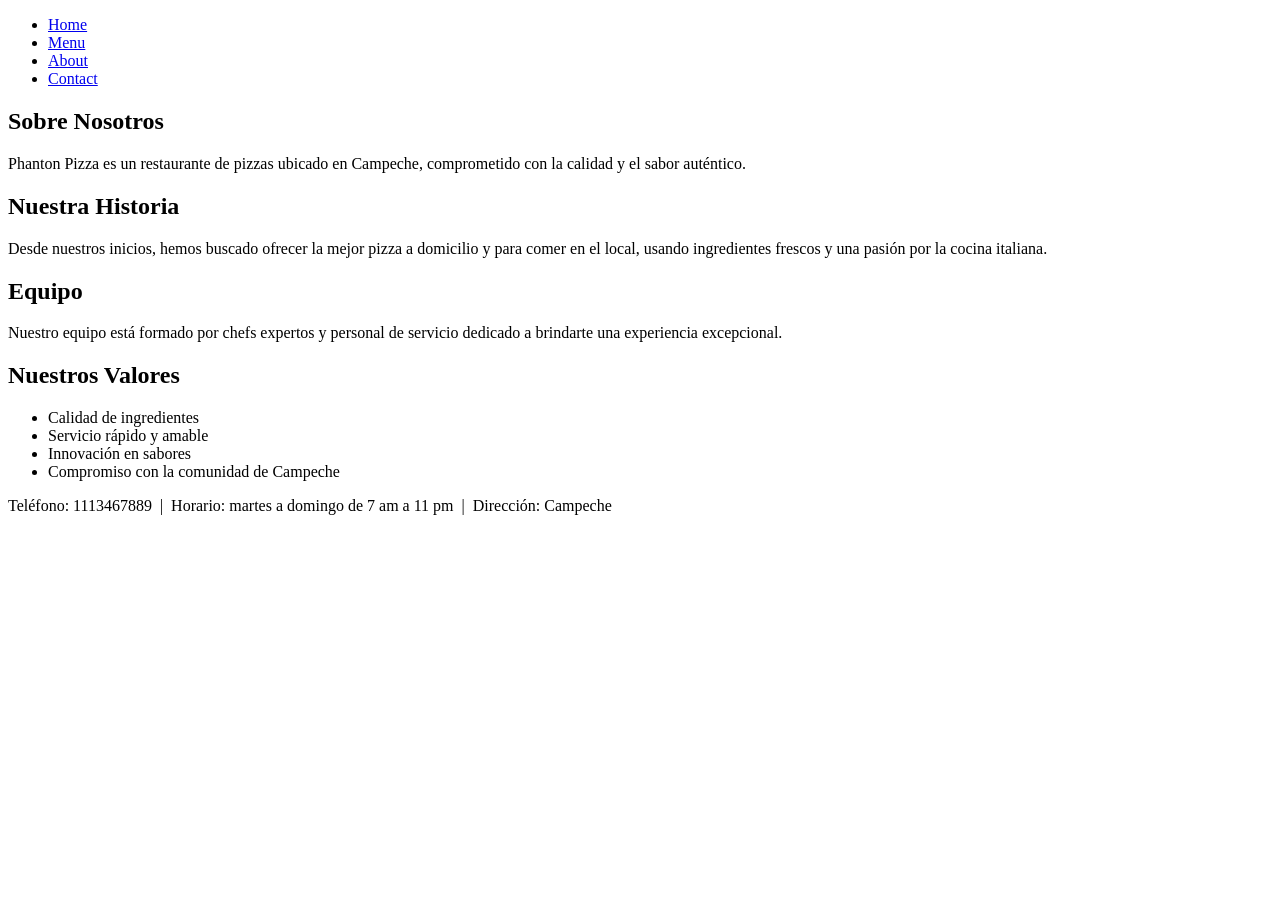
==== commit 651d54bc: "feat: generate about.html" ====
--- a/about.html
+++ b/about.html
@@ -1 +1,47 @@
-<!DOCTYPE html>\n<html lang="es">\n<head>\n  <meta charset="UTF-8">\n  <meta name="viewport" content="width=device-width, initial-scale=1.0">\n  <title>About - Phanton Pizzas</title>\n  <link rel="stylesheet" href="styles.css">\n</head>\n<body>\n  <a href="#main" class="skip-link" data-eb-editable="link" data-eb-key="about.a.1" data-eb-role="a" data-eb-kind="link">Saltar al contenido</a>\n  <header class="site-header">\n    <div class="container header-inner">\n      <h1 class="logo" data-eb-editable="text" data-eb-key="about.h1.2" data-eb-role="h1" data-eb-kind="text">Phanton</h1>\n      <button class="nav-toggle" aria-label="Abrir menú" aria-controls="primary-menu" data-eb-editable="link" data-eb-key="about.button.3" data-eb-role="button" data-eb-kind="link">\n        <svg aria-hidden="true" focusable="false" width="24" height="24" viewBox="0 0 24 24"><path d="M3 6h18M3 12h18M3 18h18"/></svg>\n      </button>\n      <nav class="main-nav" id="primary-menu">\n        <ul class="nav-menu">\n          <li><a href="index.html" data-eb-editable="link" data-eb-key="about.a.4" data-eb-role="a" data-eb-kind="link">Home</a></li>\n          <li><a href="menu.html" data-eb-editable="link" data-eb-key="about.a.5" data-eb-role="a" data-eb-kind="link">Menu</a></li>\n          <li><a href="about.html" aria-current="page" data-eb-editable="link" data-eb-key="about.a.6" data-eb-role="a" data-eb-kind="link">About</a></li>\n          <li><a href="location.html" data-eb-editable="link" data-eb-key="about.a.7" data-eb-role="a" data-eb-kind="link">Location</a></li>\n          <li><a href="contact.html" data-eb-editable="link" data-eb-key="about.a.8" data-eb-role="a" data-eb-kind="link">Contact</a></li>\n        </ul>\n      </nav>\n    </div>\n  </header>\n  <main id="main" class="container">\n    <section class="about-intro">\n      <h2 data-eb-editable="text" data-eb-key="about.h2.9" data-eb-role="h2" data-eb-kind="text">Nuestra Historia</h2>\n      <p data-eb-editable data-eb-editable="text" data-eb-key="about.p.10" data-eb-role="p" data-eb-kind="text">vendemos pizza a domicilio 5 peso a domicilio o come en el local</p>\n    </section>\n    <section class="team">\n      <h2 data-eb-editable="text" data-eb-key="about.h2.11" data-eb-role="h2" data-eb-kind="text">Equipo</h2>\n      <p data-eb-editable data-eb-editable="text" data-eb-key="about.p.12" data-eb-role="p" data-eb-kind="text">Nuestro equipo está comprometido con ofrecer la mejor pizza de Campeche.</p>\n    </section>\n    <section class="history">\n      <h2 data-eb-editable="text" data-eb-key="about.h2.13" data-eb-role="h2" data-eb-kind="text">Horario y Contacto</h2>\n      <p data-eb-editable="text" data-eb-key="about.p.14" data-eb-role="p" data-eb-kind="text"><strong>Teléfono:</strong> <span data-eb-editable>1113467889</span></p>\n      <p data-eb-editable="text" data-eb-key="about.p.15" data-eb-role="p" data-eb-kind="text"><strong>Horario:</strong> <span data-eb-editable>martes a domingo de 7 am a 11 pm</span></p>\n    </section>\n  </main>\n  <footer class="site-footer">\n    <div class="container footer-inner">\n      <div class="footer-info">\n        <h3 data-eb-editable="text" data-eb-key="about.h3.16" data-eb-role="h3" data-eb-kind="text">Phanton</h3>\n        <p data-eb-editable data-eb-editable="text" data-eb-key="about.p.17" data-eb-role="p" data-eb-kind="text">vendemos pizza a domicilio 5 peso a domicilio o come en el local</p>\n        <address>Campeche, México</address>\n      </div>\n      <div class="footer-nav">\n        <h4 data-eb-editable="text" data-eb-key="about.h4.18" data-eb-role="h4" data-eb-kind="text">Navegación</h4>\n        <ul>\n          <li><a href="index.html" data-eb-editable="link" data-eb-key="about.a.19" data-eb-role="a" data-eb-kind="link">Home</a></li>\n          <li><a href="menu.html" data-eb-editable="link" data-eb-key="about.a.20" data-eb-role="a" data-eb-kind="link">Menu</a></li>\n          <li><a href="about.html" data-eb-editable="link" data-eb-key="about.a.21" data-eb-role="a" data-eb-kind="link">About</a></li>\n          <li><a href="location.html" data-eb-editable="link" data-eb-key="about.a.22" data-eb-role="a" data-eb-kind="link">Location</a></li>\n          <li><a href="contact.html" data-eb-editable="link" data-eb-key="about.a.23" data-eb-role="a" data-eb-kind="link">Contact</a></li>\n        </ul>\n      </div>\n    </div>\n    <div class="footer-bar">\n      &copy; <span id="year"></span> Phanton Pizzas. Todos los derechos reservados.\n    </div>\n  </footer>\n  <script>\n    document.getElementById('year').textContent = new Date().getFullYear();\n    const toggle = document.querySelector('.nav-toggle');\n    const menu = document.querySelector('.nav-menu');\n    toggle.addEventListener('click', () => {\n      menu.classList.toggle('open');\n      const expanded = toggle.getAttribute('aria-expanded') === 'true' || false;\n      toggle.setAttribute('aria-expanded', !expanded);\n    });\n  </script>\n</body>\n</html>+<!DOCTYPE html>
+<html lang="es">
+<head>
+    <meta charset="UTF-8">
+    <meta name="viewport" content="width=device-width, initial-scale=1.0">
+    <title>Phanton Pizza - About</title>
+    <link rel="stylesheet" href="styles.css">
+</head>
+<body>
+    <header>
+        <nav>
+            <ul>
+                <li><a href="index.html" data-eb-editable data-eb-editable="link" data-eb-key="about.a.1" data-eb-role="a" data-eb-kind="link">Home</a></li>
+                <li><a href="menu.html" data-eb-editable data-eb-editable="link" data-eb-key="about.a.2" data-eb-role="a" data-eb-kind="link">Menu</a></li>
+                <li><a href="about.html" aria-current="page" data-eb-editable data-eb-editable="link" data-eb-key="about.a.3" data-eb-role="a" data-eb-kind="link">About</a></li>
+                <li><a href="contact.html" data-eb-editable data-eb-editable="link" data-eb-key="about.a.4" data-eb-role="a" data-eb-kind="link">Contact</a></li>
+            </ul>
+        </nav>
+    </header>
+    <main>
+        <section class="intro" data-eb-editable>
+            <h1 data-eb-editable="text" data-eb-key="about.h1.5" data-eb-role="h1" data-eb-kind="text">Sobre Nosotros</h1>
+            <p data-eb-editable="text" data-eb-key="about.p.6" data-eb-role="p" data-eb-kind="text">Phanton Pizza es un restaurante de pizzas ubicado en Campeche, comprometido con la calidad y el sabor auténtico.</p>
+        </section>
+        <section class="story" data-eb-editable>
+            <h2 data-eb-editable="text" data-eb-key="about.h2.7" data-eb-role="h2" data-eb-kind="text">Nuestra Historia</h2>
+            <p data-eb-editable="text" data-eb-key="about.p.8" data-eb-role="p" data-eb-kind="text">Desde nuestros inicios, hemos buscado ofrecer la mejor pizza a domicilio y para comer en el local, usando ingredientes frescos y una pasión por la cocina italiana.</p>
+        </section>
+        <section class="team" data-eb-editable>
+            <h2 data-eb-editable="text" data-eb-key="about.h2.9" data-eb-role="h2" data-eb-kind="text">Equipo</h2>
+            <p data-eb-editable="text" data-eb-key="about.p.10" data-eb-role="p" data-eb-kind="text">Nuestro equipo está formado por chefs expertos y personal de servicio dedicado a brindarte una experiencia excepcional.</p>
+        </section>
+        <section class="values" data-eb-editable>
+            <h2 data-eb-editable="text" data-eb-key="about.h2.11" data-eb-role="h2" data-eb-kind="text">Nuestros Valores</h2>
+            <ul>
+                <li>Calidad de ingredientes</li>
+                <li>Servicio rápido y amable</li>
+                <li>Innovación en sabores</li>
+                <li>Compromiso con la comunidad de Campeche</li>
+            </ul>
+        </section>
+    </main>
+    <footer>
+        <p data-eb-editable data-eb-editable="text" data-eb-key="about.p.12" data-eb-role="p" data-eb-kind="text">Teléfono: 1113467889 &nbsp;|&nbsp; Horario: martes a domingo de 7 am a 11 pm &nbsp;|&nbsp; Dirección: Campeche</p>
+    </footer>
+</body>
+</html>
--- a/styles.css
+++ b/styles.css
@@ -1,440 +1 @@
-:root {
-  /* Typography */
-  --font-serif: 'Playfair Display', Georgia, serif;
-  --font-sans: 'Inter', -apple-system, BlinkMacSystemFont, 'Segoe UI', Roboto, sans-serif;
-  --font-size-base: 1rem;          /* 16px */
-  --font-size-lg: 1.25rem;
-  --font-size-xl: 1.5rem;
-  --font-size-2xl: 2rem;
-  --font-size-3xl: 2.5rem;
-  --font-weight-normal: 400;
-  --font-weight-medium: 500;
-  --font-weight-semibold: 600;
-  --font-weight-bold: 700;
-  
-  /* Spacing (8px modular scale) */
-  --space-0: 0;
-  --space-1: 0.5rem;   /* 8px */
-  --space-2: 1rem;     /* 16px */
-  --space-3: 1.5rem;   /* 24px */
-  --space-4: 2rem;     /* 32px */
-  --space-5: 2.5rem;   /* 40px */
-  --space-6: 3rem;     /* 48px */
-  --space-8: 4rem;     /* 64px */
-  
-  /* Radii */
-  --radius-sm: 0.25rem;   /* 4px */
-  --radius-md: 0.5rem;    /* 8px */
-  --radius-lg: 1rem;      /* 16px */
-  
-  /* Shadows */
-  --shadow-sm: 0 1px 3px rgba(0,0,0,0.12);
-  --shadow-md: 0 4px 6px rgba(0,0,0,0.15), 0 1px 3px rgba(0,0,0,0.08);
-  --shadow-lg: 0 10px 15px rgba(0,0,0,0.1), 0 4px 6px rgba(0,0,0,0.05);
-  
-  /* Colors – monochrome base with deep red accent */
-  --color-bg: #ffffff;
-  --color-surface: #fafafa;
-  --color-muted: #6b7280;          /* gray-500 */
-  --color-muted-light: #d1d5db;    /* gray-300 */
-  --color-text: #111827;           /* gray-900 */
-  --color-primary: #9b1c1c;        /* deep red */
-  --color-primary-light: #c24141;
-  --color-primary-dark: #7a1e1e;
-  
-  /* Transitions */
-  --transition-fast: 150ms ease;
-  --transition-normal: 300ms ease;
-}
-
-*, *::before, *::after { box-sizing: border-box; }
-html { font-size: 100%; scroll-behavior: smooth; }
-body {
-  margin: 0;
-  font-family: var(--font-sans);
-  font-size: var(--font-size-base);
-  line-height: 1.6;
-  background-color: var(--color-bg);
-  color: var(--color-text);
-}
-
-img, picture, video { max-width: 100%; height: auto; display: block; }
-
-/* Utility helpers */
-.visually-hidden { position: absolute !important; width: 1px; height: 1px; padding: 0; margin: -1px; overflow: hidden; clip: rect(0,0,0,0); white-space: nowrap; border: 0; }
-.container { width: 90%; max-width: 1200px; margin-inline: auto; padding: var(--space-4) var(--space-2); }
-
-/* Skip link */
-.skip-link {
-  position: absolute;
-  top: -40px;
-  left: 0;
-  background: var(--color-primary);
-  color: var(--color-bg);
-  padding: var(--space-1) var(--space-2);
-  z-index: 1000;
-  transition: var(--transition-fast);
-}
-.skip-link:focus { top: 0; }
-
-/* Header & Navigation */
-.site-header {
-  background-color: var(--color-bg);
-  border-bottom: 1px solid var(--color-muted-light);
-}
-.header-inner { display: flex; align-items: center; justify-content: space-between; gap: var(--space-2); }
-.logo {
-  margin: 0;
-  font-family: var(--font-serif);
-  font-size: var(--font-size-2xl);
-  font-weight: var(--font-weight-bold);
-  color: var(--color-primary);
-  line-height: 1.2;
-}
-.main-nav { position: relative; }
-.nav-toggle {
-  background: none;
-  border: none;
-  cursor: pointer;
-  padding: var(--space-1);
-  display: flex;
-  align-items: center;
-  justify-content: center;
-}
-.nav-toggle svg { width: 24px; height: 24px; stroke: var(--color-text); }
-
-.nav-menu {
-  list-style: none;
-  margin: 0;
-  padding: 0;
-  display: flex;
-  gap: var(--space-3);
-}
-.nav-menu li a {
-  text-decoration: none;
-  font-weight: var(--font-weight-medium);
-  color: var(--color-text);
-  padding: var(--space-1) var(--space-2);
-  border-radius: var(--radius-sm);
-  transition: color var(--transition-fast), background-color var(--transition-fast);
-}
-.nav-menu li a:hover, .nav-menu li a:focus {
-  color: var(--color-primary);
-  background-color: rgba(155,28,28,0.08);
-}
-
-/* Mobile menu */
-@media (max-width: 767px) {
-  .nav-menu {
-    position: absolute;
-    top: 100%;
-    left: 0;
-    right: 0;
-    background: var(--color-bg);
-    flex-direction: column;
-    gap: 0;
-    max-height: 0;
-    overflow: hidden;
-    transition: max-height var(--transition-normal);
-    border-top: 1px solid var(--color-muted-light);
-  }
-  .nav-menu.open { max-height: 500px; }
-  .nav-menu li a { padding: var(--space-3) var(--space-2); }
-}
-
-/* Hero */
-.hero {
-  position: relative;
-  overflow: hidden;
-  background: var(--color-surface);
-}
-.hero-image {
-  width: 100%;
-  height: auto;
-  display: block;
-  object-fit: cover;
-}
-.hero-overlay {
-  position: absolute;
-  inset: 0;
-  background: linear-gradient(180deg, rgba(0,0,0,0.4) 0%, rgba(0,0,0,0.1) 60%, transparent 100%);
-}
-.hero-content {
-  position: relative;
-  z-index: 2;
-  color: var(--color-bg);
-  text-align: center;
-  padding: var(--space-8) var(--space-2);
-}
-.hero-content h2 {
-  margin: 0 0 var(--space-2) 0;
-  font-family: var(--font-serif);
-  font-size: var(--font-size-3xl);
-  font-weight: var(--font-weight-bold);
-  line-height: 1.2;
-}
-.hero-content p {
-  margin: 0 0 var(--space-3) 0;
-  font-size: var(--font-size-lg);
-  max-width: 32ch;
-  margin-left: auto;
-  margin-right: auto;
-}
-
-/* Buttons */
-.btn {
-  display: inline-block;
-  font-weight: var(--font-weight-semibold);
-  text-decoration: none;
-  text-align: center;
-  cursor: pointer;
-  border: none;
-  border-radius: var(--radius-md);
-  padding: var(--space-2) var(--space-4);
-  font-size: var(--font-size-base);
-  transition: background-color var(--transition-fast), color var(--transition-fast), transform var(--transition-fast);
-}
-.btn-primary {
-  background-color: var(--color-primary);
-  color: var(--color-bg);
-}
-.btn-primary:hover, .btn-primary:focus {
-  background-color: var(--color-primary-dark);
-  transform: translateY(-2px);
-}
-.btn-primary:active {
-  transform: translateY(0);
-}
-
-/*** Features ***/
-.features {
-  background-color: var(--color-surface);
-}
-.features-grid {
-  display: grid;
-  gap: var(--space-4);
-  grid-template-columns: repeat(auto-fit, minmax(260px, 1fr));
-}
-.feature-card {
-  background: var(--color-bg);
-  border-radius: var(--radius-lg);
-  padding: var(--space-4);
-  text-align: center;
-  box-shadow: var(--shadow-sm);
-  transition: transform var(--transition-normal), box-shadow var(--transition-normal);
-}
-.feature-card:hover, .feature-card:focus-within {
-  transform: translateY(-4px);
-  box-shadow: var(--shadow-md);
-}
-.feature-card svg {
-  width: 48px;
-  height: 48px;
-  margin-bottom: var(--space-2);
-  color: var(--color-primary);
-}
-.feature-card h3 {
-  margin: var(--space-2) 0 var(--space-1) 0;
-  font-family: var(--font-serif);
-  font-size: var(--font-size-xl);
-  color: var(--color-text);
-}
-.feature-card p { margin: 0; color: var(--color-muted); }
-
-/*** Menu Preview ***/
-.menu-preview {
-  background-color: var(--color-bg);
-}
-.section-header {
-  text-align: center;
-  margin-bottom: var(--space-6);
-}
-.section-header h2 {
-  margin: 0 0 var(--space-1) 0;
-  font-family: var(--font-serif);
-  font-size: var(--font-size-2xl);
-  font-weight: var(--font-weight-bold);
-  color: var(--color-text);
-}
-.section-header p {
-  margin: 0;
-  color: var(--color-muted);
-  max-width: 40ch;
-  margin-inline: auto;
-}
-.menu-preview-grid {
-  display: grid;
-  gap: var(--space-4);
-  grid-template-columns: repeat(auto-fit, minmax(260px, 1fr));
-}
-.menu-item {
-  position: relative;
-  overflow: hidden;
-  border-radius: var(--radius-lg);
-  box-shadow: var(--shadow-sm);
-  background: var(--color-surface);
-  transition: transform var(--transition-normal), box-shadow var(--transition-normal);
-}
-.menu-item:hover, .menu-item:focus-within {
-  transform: scale(1.03);
-  box-shadow: var(--shadow-lg);
-}
-.menu-item-img {
-  width: 100%;
-  height: 180px;
-  object-fit: cover;
-  display: block;
-}
-.menu-item figcaption {
-  padding: var(--space-3);
-}
-.menu-item h3 {
-  margin: 0 0 var(--space-1) 0;
-  font-family: var(--font-serif);
-  font-size: var(--font-size-xl);
-  color: var(--color-text);
-}
-.menu-item p { margin: 0; color: var(--color-muted); font-size: var(--font-size-base); }
-
-/*** Testimonials ***/
-.testimonials {
-  background-color: var(--color-surface);
-}
-.testimonial-slider {
-  display: flex;
-  gap: var(--space-4);
-  overflow-x: auto;
-  scroll-snap-type: x mandatory;
-  padding-bottom: var(--space-2);
-}
-.testimonial-slider::-webkit-scrollbar { height: 8px; }
-.testimonial-slider::-webkit-scrollbar-thumb { background: var(--color-muted-light); border-radius: 4px; }
-.testimonial {
-  flex: 0 0 100%;
-  max-width: 340px;
-  scroll-snap-align: start;
-  background: var(--color-bg);
-  border-radius: var(--radius-lg);
-  box-shadow: var(--shadow-sm);
-  padding: var(--space-4);
-  display: flex;
-  flex-direction: column;
-  gap: var(--space-2);
-}
-.testimonial-img {
-  width: 80px;
-  height: 80px;
-  border-radius: 50%;
-  object-fit: cover;
-  align-self: flex-start;
-}
-.testimonial blockquote {
-  margin: 0;
-  font-style: italic;
-  color: var(--color-text);
-}
-.testimonial blockquote p { margin: 0 0 var(--space-1) 0; }
-.testimonial blockquote footer { font-size: var(--font-size-base); color: var(--color-muted); display: flex; align-items: center; gap: var(--space-1); }
-
-@media (min-width: 640px) {
-  .testimonial { flex: 0 0 calc(50% - var(--space-2)); }
-}
-@media (min-width: 900px) {
-  .testimonial { flex: 0 0 calc(33.333% - var(--space-2)*1.33); }
-}
-
-/*** CTA ***/
-.cta {
-  background: var(--color-primary);
-  color: var(--color-bg);
-  text-align: center;
-  padding: var(--space-8) var(--space-2);
-}
-.cta h2 {
-  margin: 0 0 var(--space-2) 0;
-  font-family: var(--font-serif);
-  font-size: var(--font-size-2xl);
-  font-weight: var(--font-weight-bold);
-}
-.cta p {
-  margin: 0 0 var(--space-3) 0;
-  max-width: 38ch;
-  margin-inline: auto;
-  opacity: 0.9;
-}
-
-/*** Footer ***/
-.site-footer {
-  background-color: var(--color-surface);
-}
-.footer-inner {
-  display: flex;
-  flex-wrap: wrap;
-  gap: var(--space-6);
-  align-items: start;
-}
-.footer-info {
-  flex: 1 1 260px;
-}
-.footer-info h3 {
-  margin: 0 0 var(--space-2) 0;
-  font-family: var(--font-serif);
-  font-size: var(--font-size-xl);
-  color: var(--color-primary);
-}
-.footer-info p { margin: 0 0 var(--space-3) 0; color: var(--color-muted); }
-.footer-info address { font-style: normal; color: var(--color-text); }
-.footer-info address a { color: var(--color-primary); text-decoration: none; }
-.footer-info address a:hover { text-decoration: underline; }
-
-.footer-nav {
-  flex: 1 1 200px;
-}
-.footer-nav h4 {
-  margin: 0 0 var(--space-2) 0;
-  font-family: var(--font-serif);
-  font-size: var(--font-size-lg);
-  color: var(--color-text);
-}
-.footer-nav ul {
-  list-style: none;
-  margin: 0;
-  padding: 0;
-}
-.footer-nav li a {
-  display: block;
-  padding: var(--space-1) 0;
-  color: var(--color-muted);
-  text-decoration: none;
-  transition: color var(--transition-fast);
-}
-.footer-nav li a:hover, .footer-nav li a:focus { color: var(--color-primary); }
-
-.footer-bar {
-  background-color: var(--color-muted-light);
-  text-align: center;
-  padding: var(--space-2) 0;
-  font-size: var(--font-size-base);
-  color: var(--color-text);
-}
-
-/*** Focus visible outline ***/
-:focus-visible {
-  outline: 2px solid var(--color-primary);
-  outline-offset: 2px;
-}
-
-/*** Animation utilities (optional) ***/
-@keyframes fadeIn {
-  from { opacity: 0; transform: translateY(10px); }
-  to { opacity: 1; transform: translateY(0); }
-}
-.fade-in { animation: fadeIn var(--transition-normal) forwards; }
-
-/*** Responsive tweaks ***/
-@media (min-width: 768px) {
-  .hero-content { text-align: left; }
-  .hero-content h2 { font-size: var(--font-size-3xl); }
-  .hero-content p { font-size: var(--font-size-lg); }
-}
-}+[object Object]
